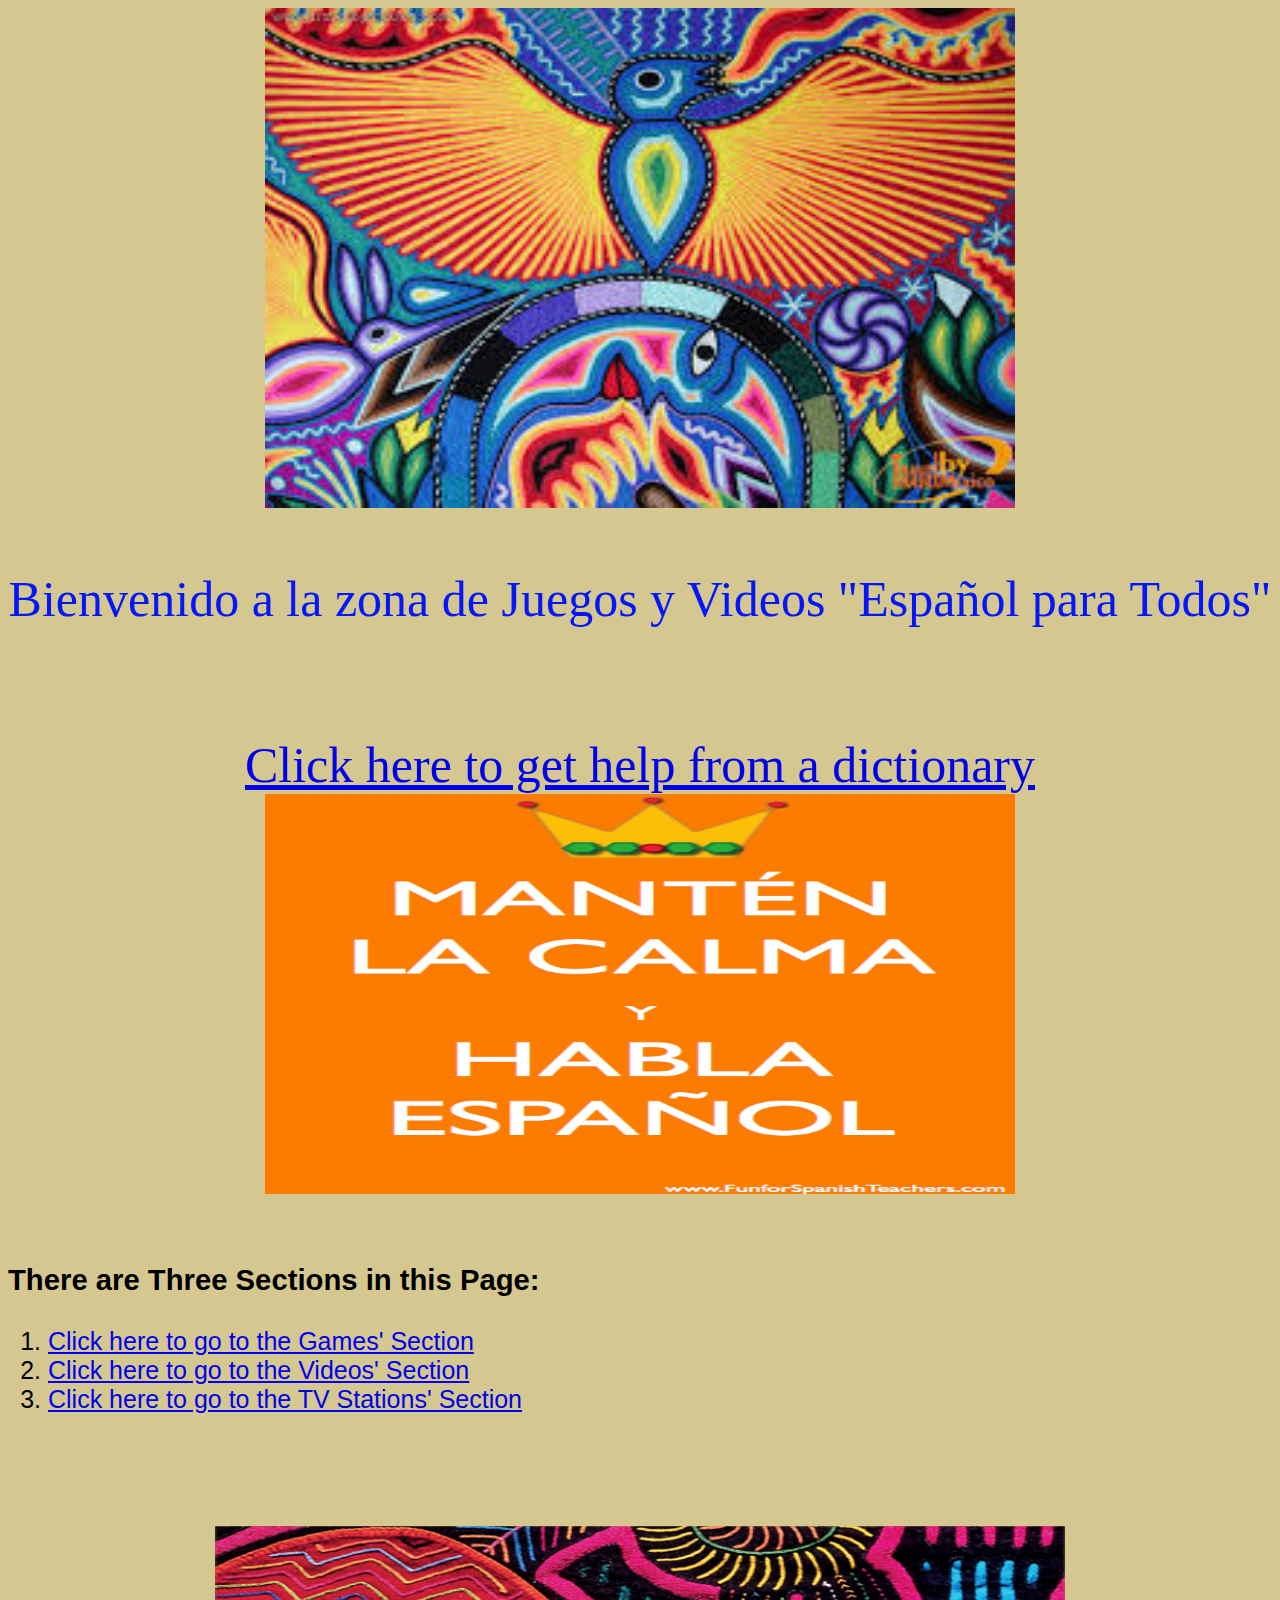
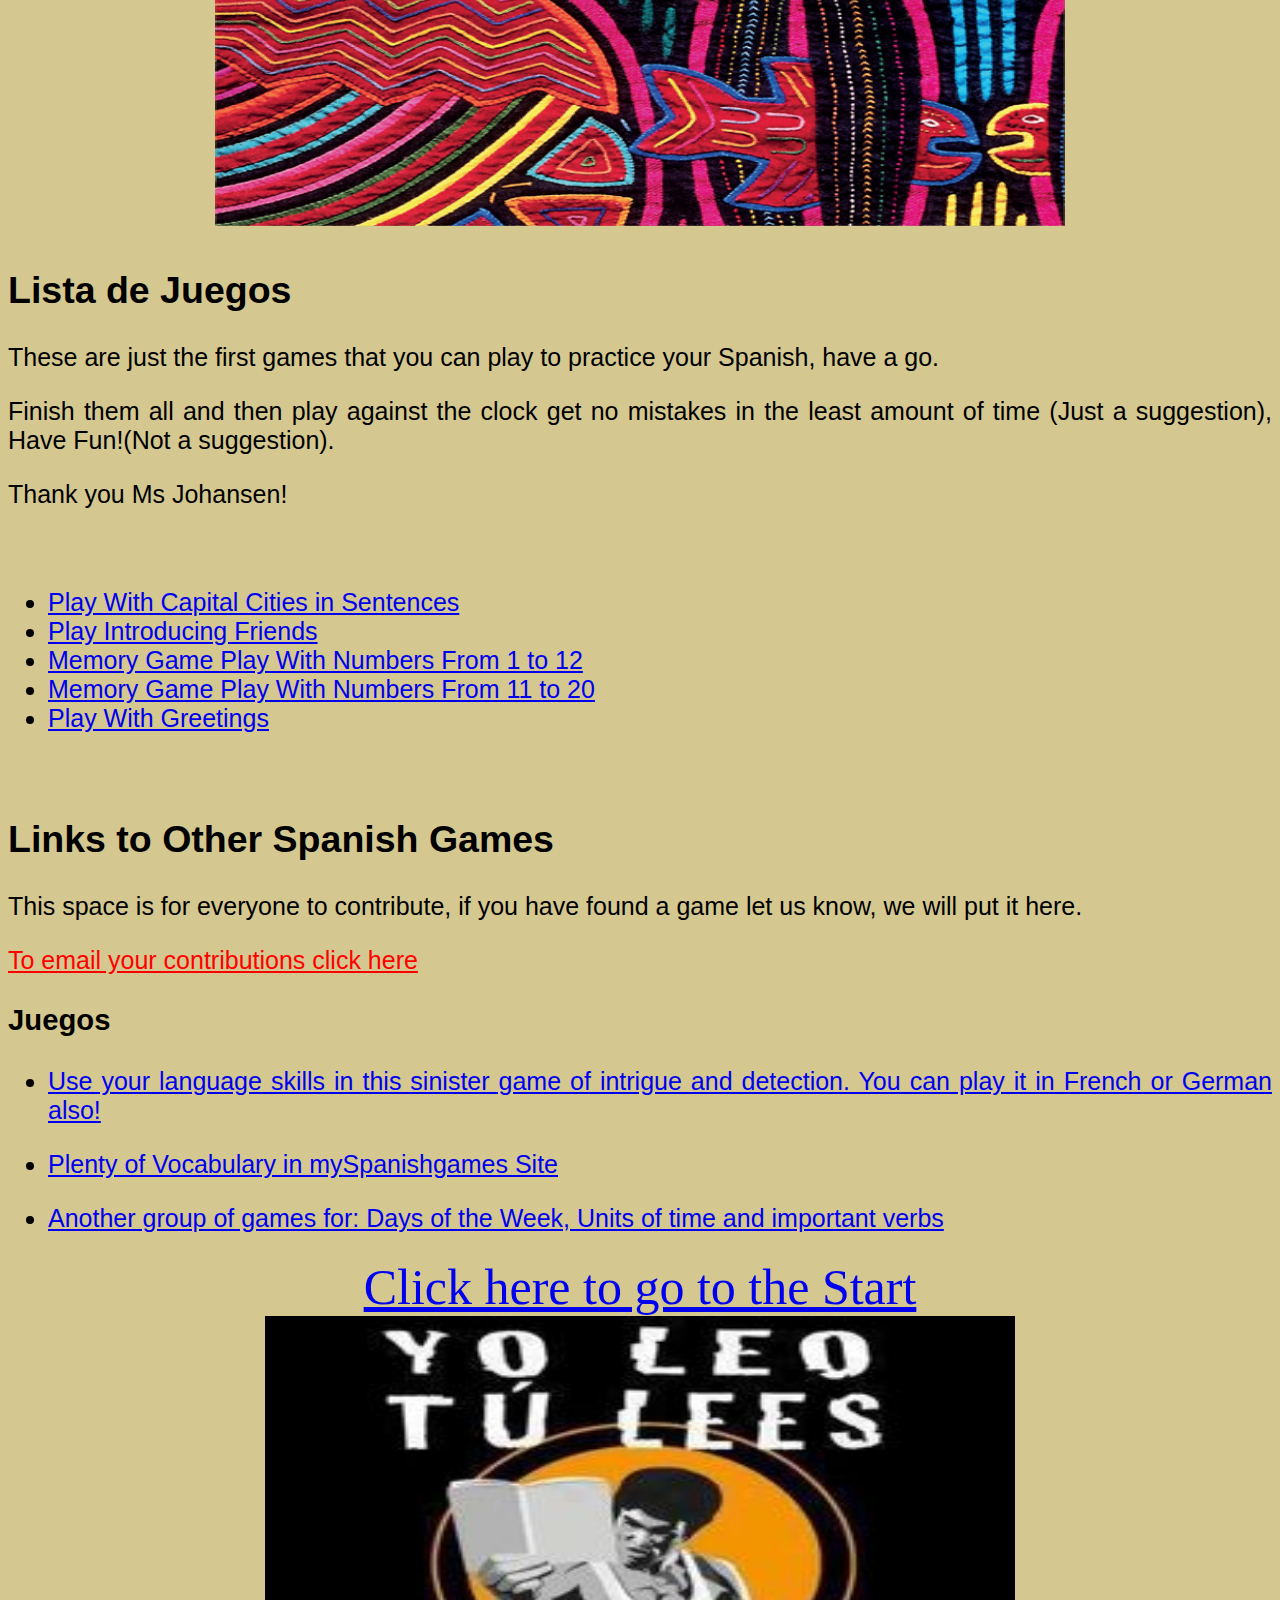
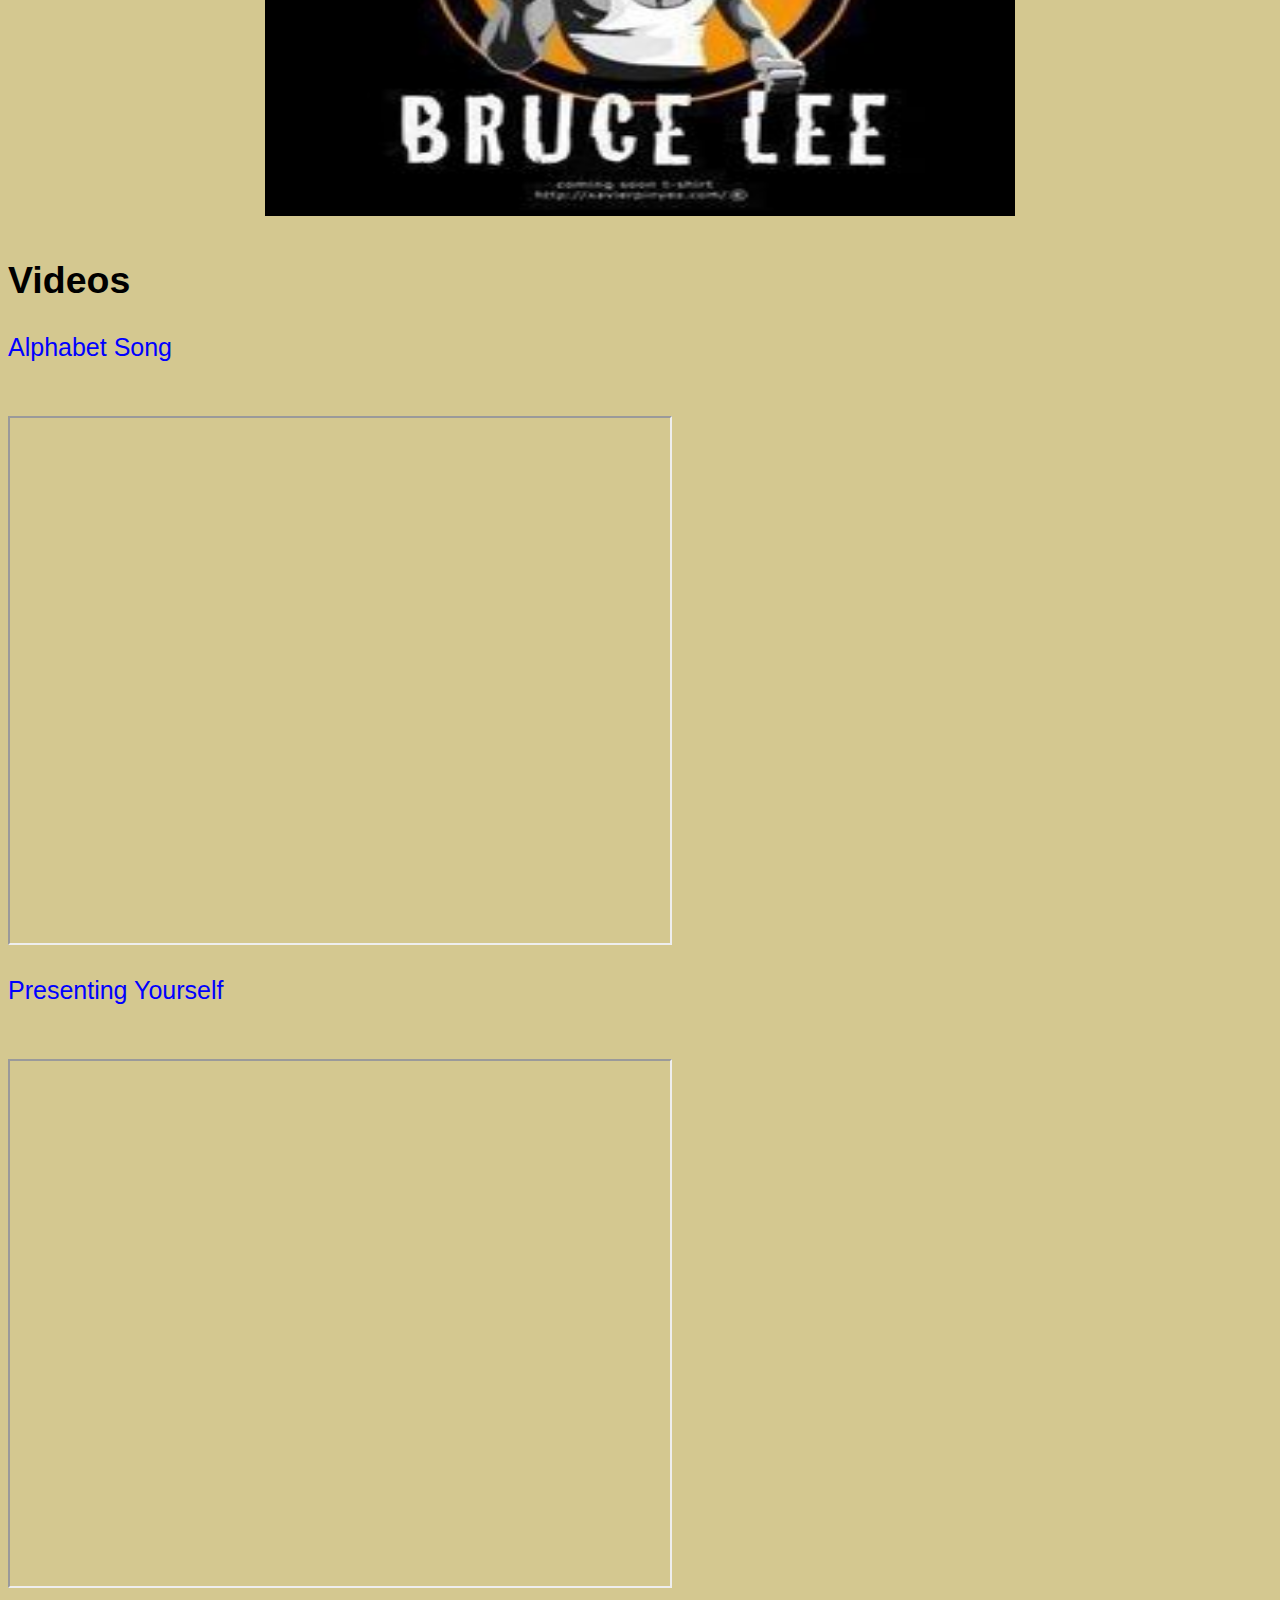
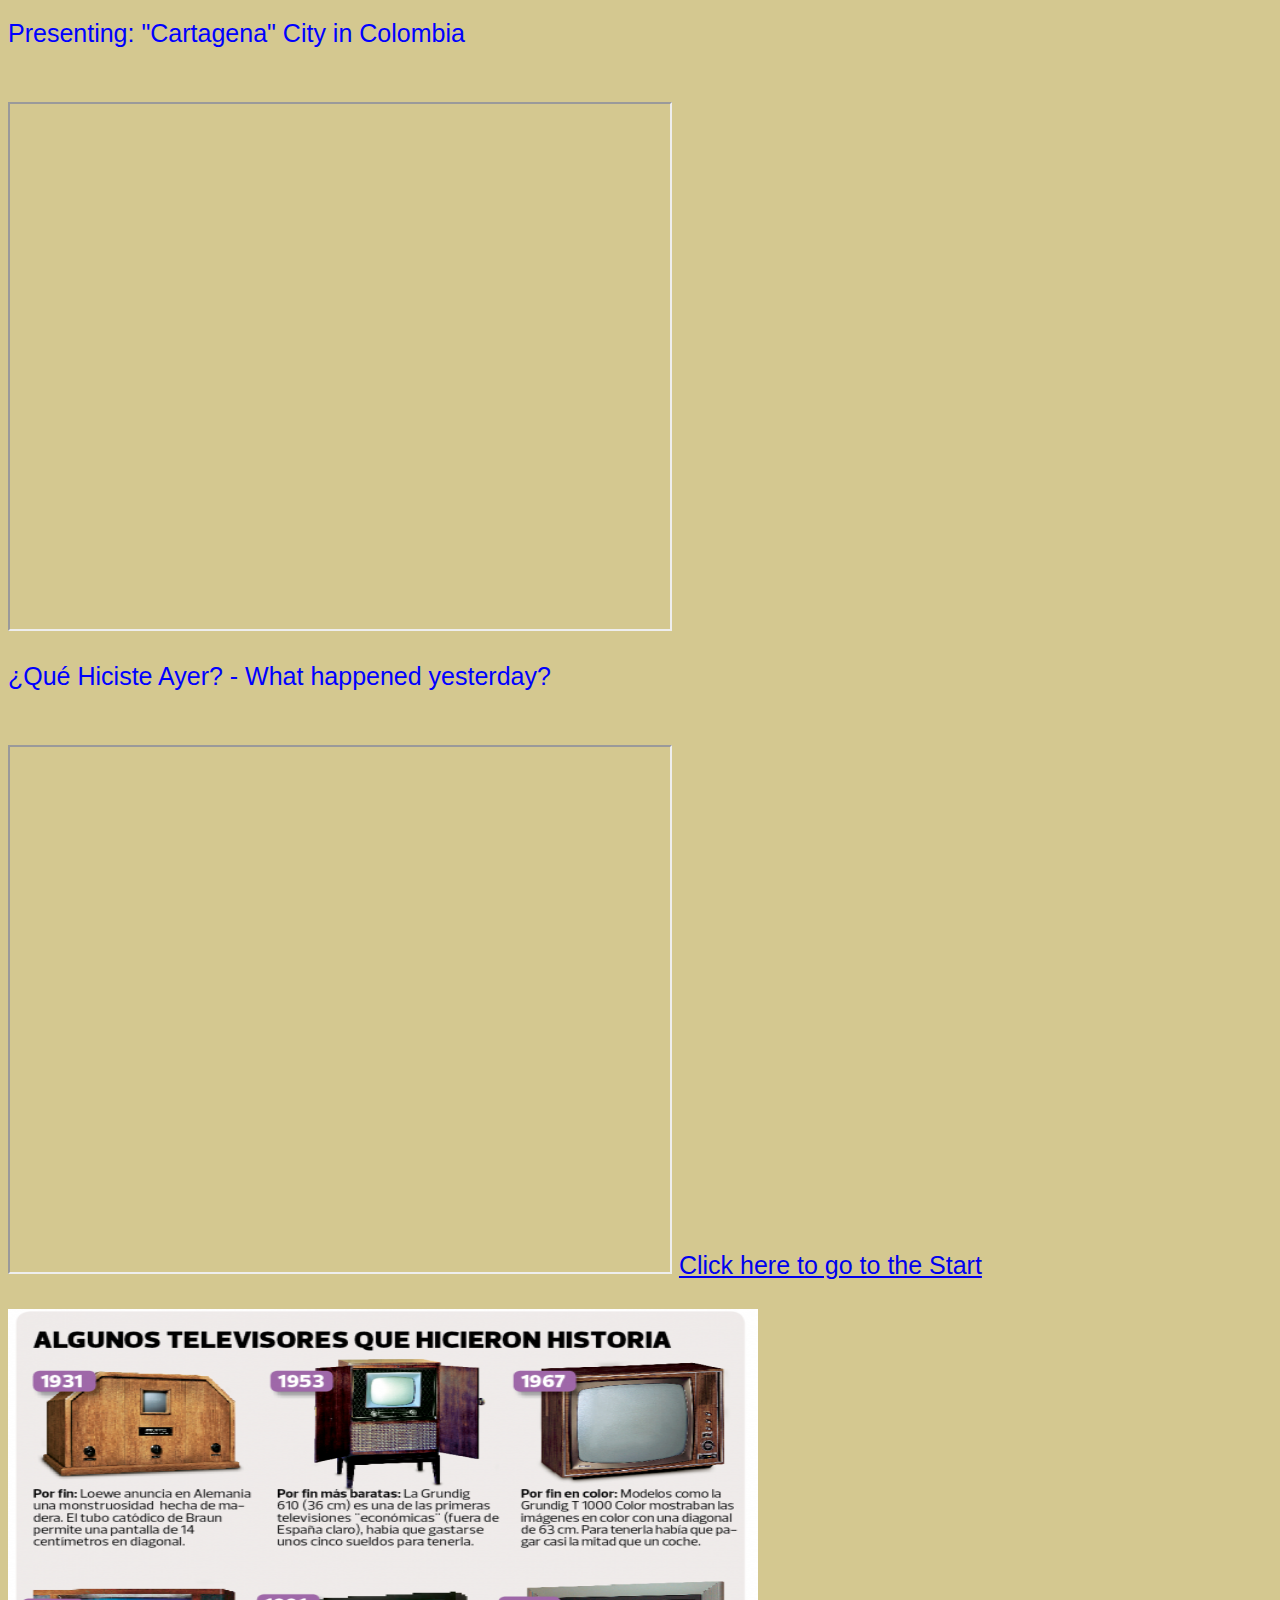
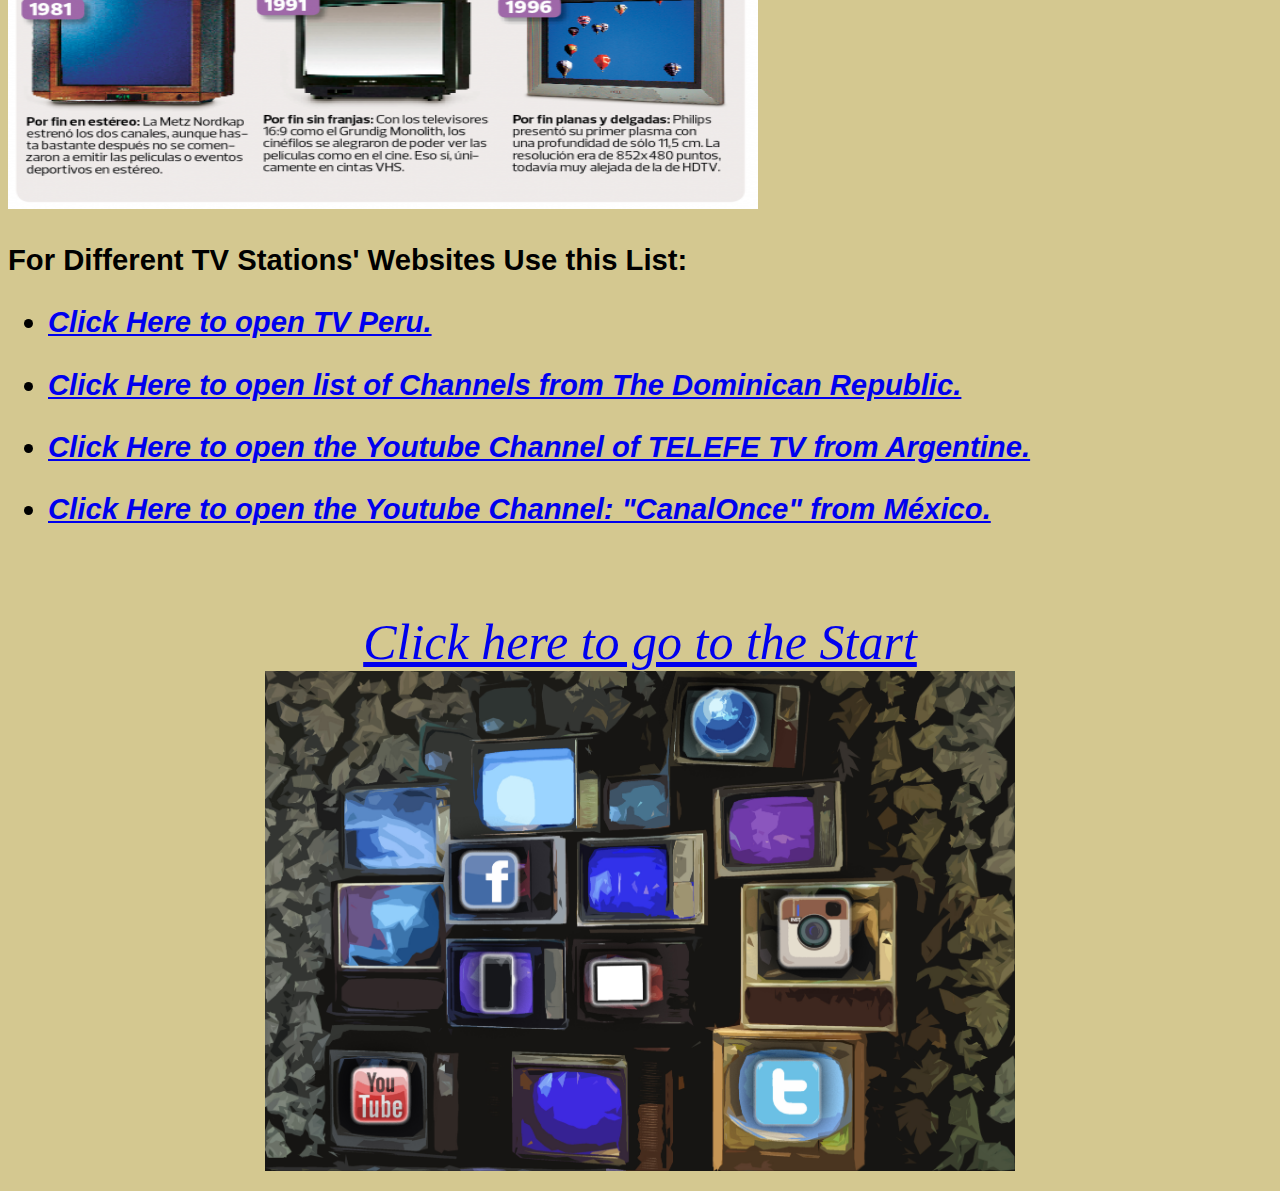
==== index.html @ eb63482f "Update index.html" ====
<!DOCTYPE html>
<html>
	<head>
		<link type="text/css" rel="stylesheet" href="stylesheet.css"/>
		<meta charset="UTF-8">
		<title>Spanish Games and Video Site ++</title>
		<style>
			body
			{ 
			background-color:#D4C890;
			text-align:center;
			font-size:50px;
			color:#0516FC
			}
			
			
			div
			{
				text-align:justify;
				font-family:Helvetica;
				font-size:25px;
				color:#000000;
			}
		</style>
	
	</head>
	<body>
		<img src="Assets/Images/BirdHuichol.jpg" height="500" width="750"/>
		<a name="Inicio">
		<p>Bienvenido a la zona de Juegos y Videos "Español para Todos"
		</p>
		<br>
			<a href="http://www.spanishdict.com/" target="_blank">Click here to get help from a dictionary</a>
		<br>
			<img src="Assets/Images/MantenCalma.jpg" height="400" width="750"/>
		<div id="jumps">
		<br> 
 		<h3>There are Three Sections in this Page:</h3> 
 		<ol>	 
 		<li><a href="#gamesection">Click here to go to the Games' Section</a></li>
 		<li><a href="#videosection">Click here to go to the Videos' Section</a></li> 
 		<li><a href="#tvstationsection">Click here to go to the TV Stations' Section</a></li> 
 		</ol>
		<br> 
		</div>
		<br>
			<img src="Assets/Images/Huicholimage.png" height="300" width="850"/>
		<br>	
		<div id="Games">
			<a name="gamesection">
			<h2>Lista de Juegos</h2>
			<p>These are just the first games that you can play to practice your
			Spanish, have a go.</p>
			<p>Finish them all and then play against the clock
			get no mistakes in the least amount of time (Just a suggestion),
			Have Fun!(Not a suggestion).</p>
			<p>Thank you Ms Johansen!</p>
			<br>
			<ul>
			<li><a href="Games/Capitals_Sentence game/Capitals_Sentence game.html" target="_blank">Play With Capital Cities in Sentences</a></li>
			<li><a href="Games/Introducing friends/Introducing friends.html" target="_blank">Play Introducing Friends</a></li>
			<li><a href="Games/Los Numeros Matching 1_12/Los Numeros Matching 1_12.html" target="_blank">Memory Game Play With Numbers From 1 to 12</a></li>
			<li><a href="Games/Los Numeros memory 11_20/Los Numeros memory 11_20.html" target="_blank">Memory Game Play With Numbers From 11 to 20</a></li>
			<li><a href="Games/Spanish Greetings/Spanish Greetings.html" target="_blank">Play With Greetings</a></li>
			</ul>
		<br>
			<h2>Links to Other Spanish Games</h2>
			<p>This space is for everyone to contribute, if you have found a game let us know,
				we will put it here.</p>
			<a style= color:red; font-size:90px; font-family:Verdana href="mailto:jsant69@eq.edu.au" id="email">To email your contributions click here</p></a>
			<h3>Juegos</h3>
			<ul>
			<li><a href="http://www.bbc.co.uk/schools/gcsebitesize/games/destination/flash/western/" target="_blank">Use your language skills in this sinister game of intrigue and detection. You can play it in French or German also!</p></a></li>
			<li><a href="http://www.myspanishgames.com/Spanish-games.html" target="_blank">Plenty of Vocabulary in mySpanishgames Site</p></a></li>
			<li><a href="http://www.digitaldialects.com/Spanish.htm" target="_blank">Another group of games for: Days of the Week, Units of time and important verbs</p></a></li>
			</ul>
			<!--Use this to add more links: <a href="URL goes here" target="_blank">Description goes here</p></a> -->
		</div>
		<a href="#Inicio">Click here to go to the Start</a>
		<br>
			<img src="Assets/Images/Lee.jpg" height="500" width="750"/>
		<br>
		<div id="Video">
			<a name="videosection">
			<h2>Videos</h2>
			<p style= color:blue; font-size:90px; font-family:Verdana>Alphabet Song</p>
		<br>	
		<iframe width='660' height='525' src='https://www.youtube.com/watch_popup?v=5MJbHmgaeDM' frameborder='1' scrolling='no' allowfullscreen></iframe>
<!-- unsupported plug in Chrome <object type="video/x-ms-wmv" 
  data="Video/Spanish Alphabet - Orale, el alfabeto.mp4" 
  width="320" height="260">
  <param name="src" 
    value="movie.wmv" />
  <param name="autostart" value="false" />
  <param name="controller" value="true" />
</object> -->
<!-- Another option for videos on folder <embed src="Video/Spanish Alphabet - Orale, el alfabeto.mp4" type="video/mp4" autostart="false" 
				height="500" width="640" id="02BF25D5-8C17-4B23-BC80-D3488ABDDC6B" codebase="http://www.apple.com/qtactivex/qtplugin.cab" /> 
				<param name="pluginspage" value="http://www.apple.com/quicktime/download/" /> -->
		<br>
			<p style= color:blue; font-size:90px; font-family:Verdana>Presenting Yourself</p>
		<br>
		<iframe width='660' height='525' src='https://www.youtube.com/watch_popup?v=Bj-fAlHK2rM&nohtml5=False' frameborder='1' scrolling='no' allowfullscreen></iframe>
		<br>
			<p style= color:blue; font-size:90px; font-family:Verdana>Presenting: "Cartagena" City in Colombia</p>
		<br>
		<iframe width='660' height='525' src='https://www.youtube.com/watch_popup?v=1CeNCK_khT4' frameborder='1' scrolling='no' allowfullscreen></iframe>
		<!-- Use to add video links <iframe width='660' height='525' src='URL goes here' frameborder='1' scrolling='no' allowfullscreen></iframe> -->
		<br>
			<p style= color:blue; font-size:90px; font-family:Verdana>¿Qué Hiciste Ayer? - What happened yesterday?</p>
		<br>
		<iframe width='660' height='525' src='https://www.youtube.com/watch_popup?v=JJPIRRwvENo' frameborder='1' scrolling='no' allowfullscreen></iframe>
		<a href="#Inicio">Click here to go to the Start</a>
		<br>
		<br>
		<img src="Assets/Images/TvSetsHist.png" height="500" width="750"/>
		<a name="tvstationsection">
		<h3><strong>For Different TV Stations' Websites Use this List:</strong></li>
			<ul>
				<li><a target="_blank" href="http://www.tvperu.gob.pe">
						<p><em>Click Here to open TV Peru.<em></p></a></li>
						
				<li><a target="_blank" href="http://www.canalesdominicanos.do">
						<p><em>Click Here to open list of Channels from The Dominican Republic.<em></p></a></li>
						
				<li><a target="_blank" href="https://www.youtube.com/channel/UCHc3el42hXKKhjs_1vzWk9A">
						<p><em>Click Here to open the Youtube Channel of TELEFE TV from Argentine.<em></p></a></li>
						
				<li><a target="_blank" href="https://www.youtube.com/channel/UCqaOSuXiGdnuoqXBda-XD2A">
						<p><em>Click Here to open the Youtube Channel: "CanalOnce" from México.<em></p></a></li>
			</ul>
		</div>
		<br>
		<a href="#Inicio">Click here to go to the Start</a>
		<img src="Assets/Images/fotopostfinal.jpg" height="500" width="750"/>
	</body>
</html>
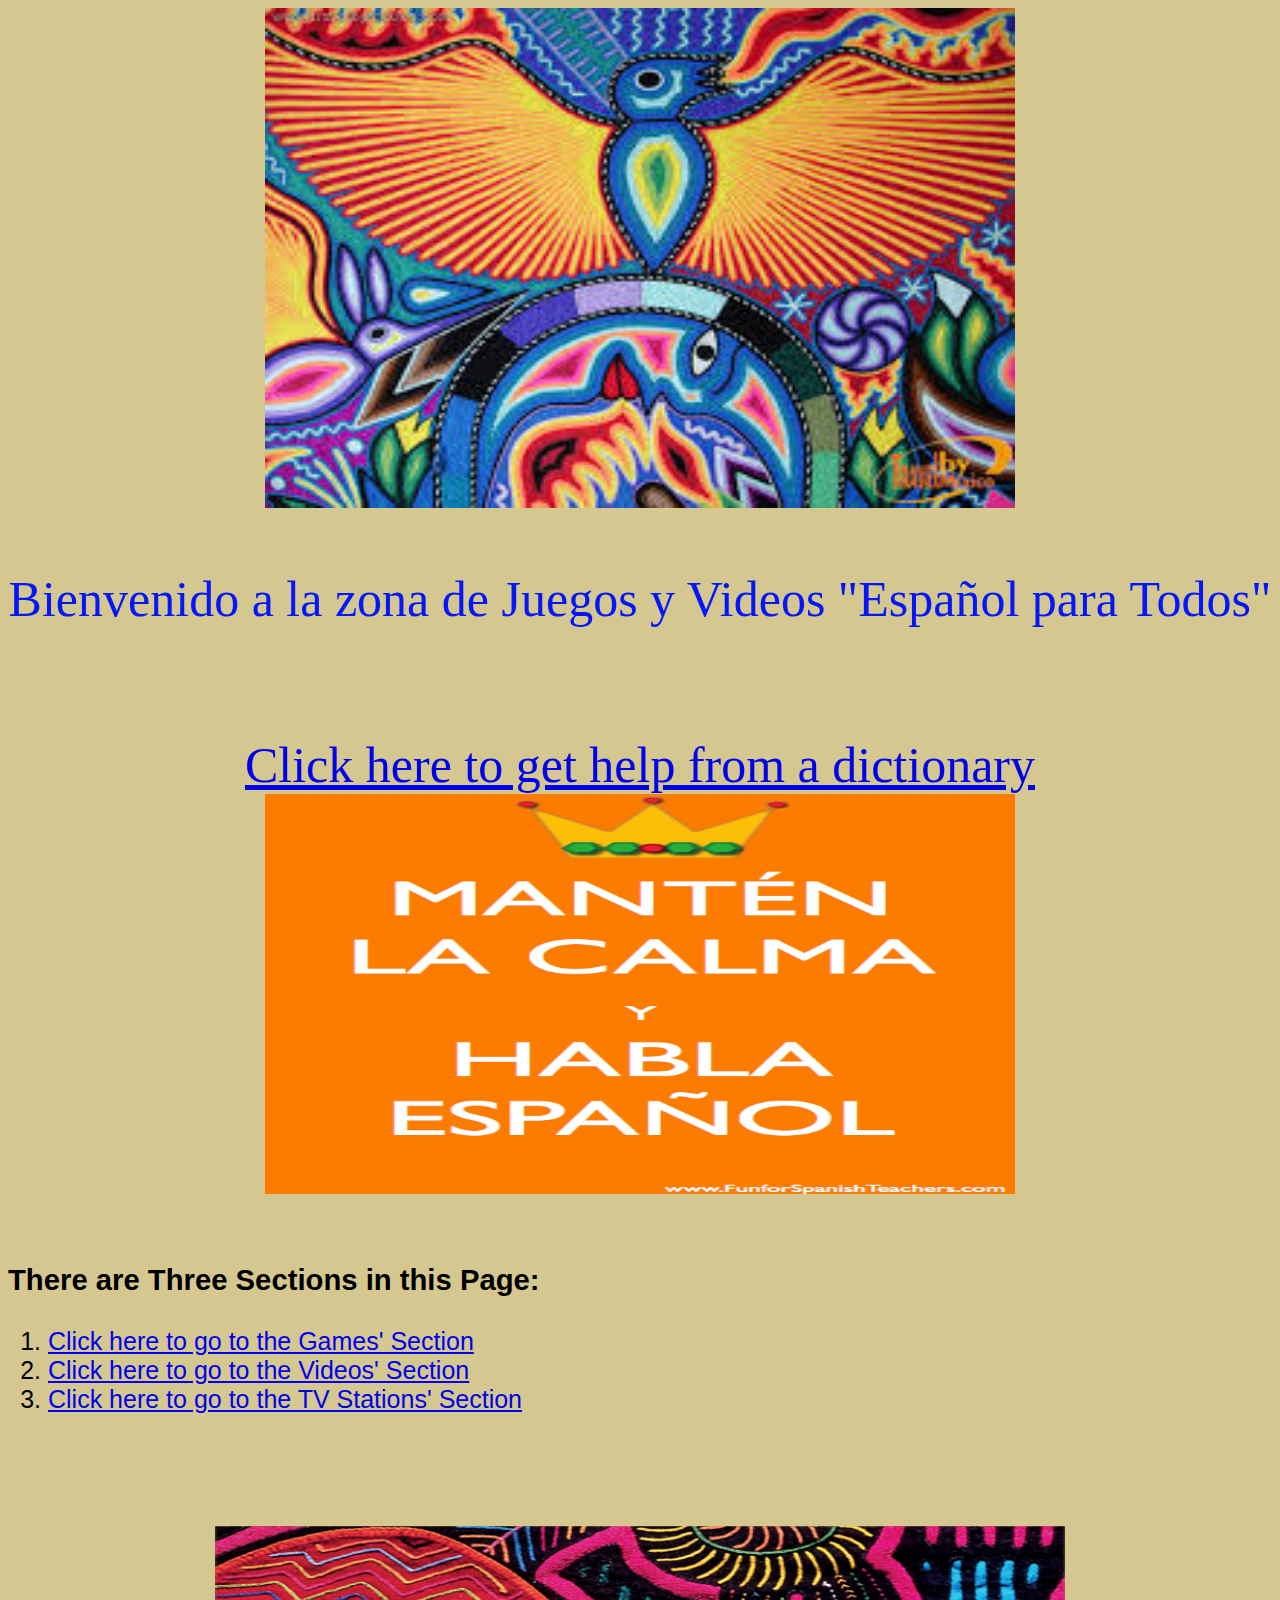
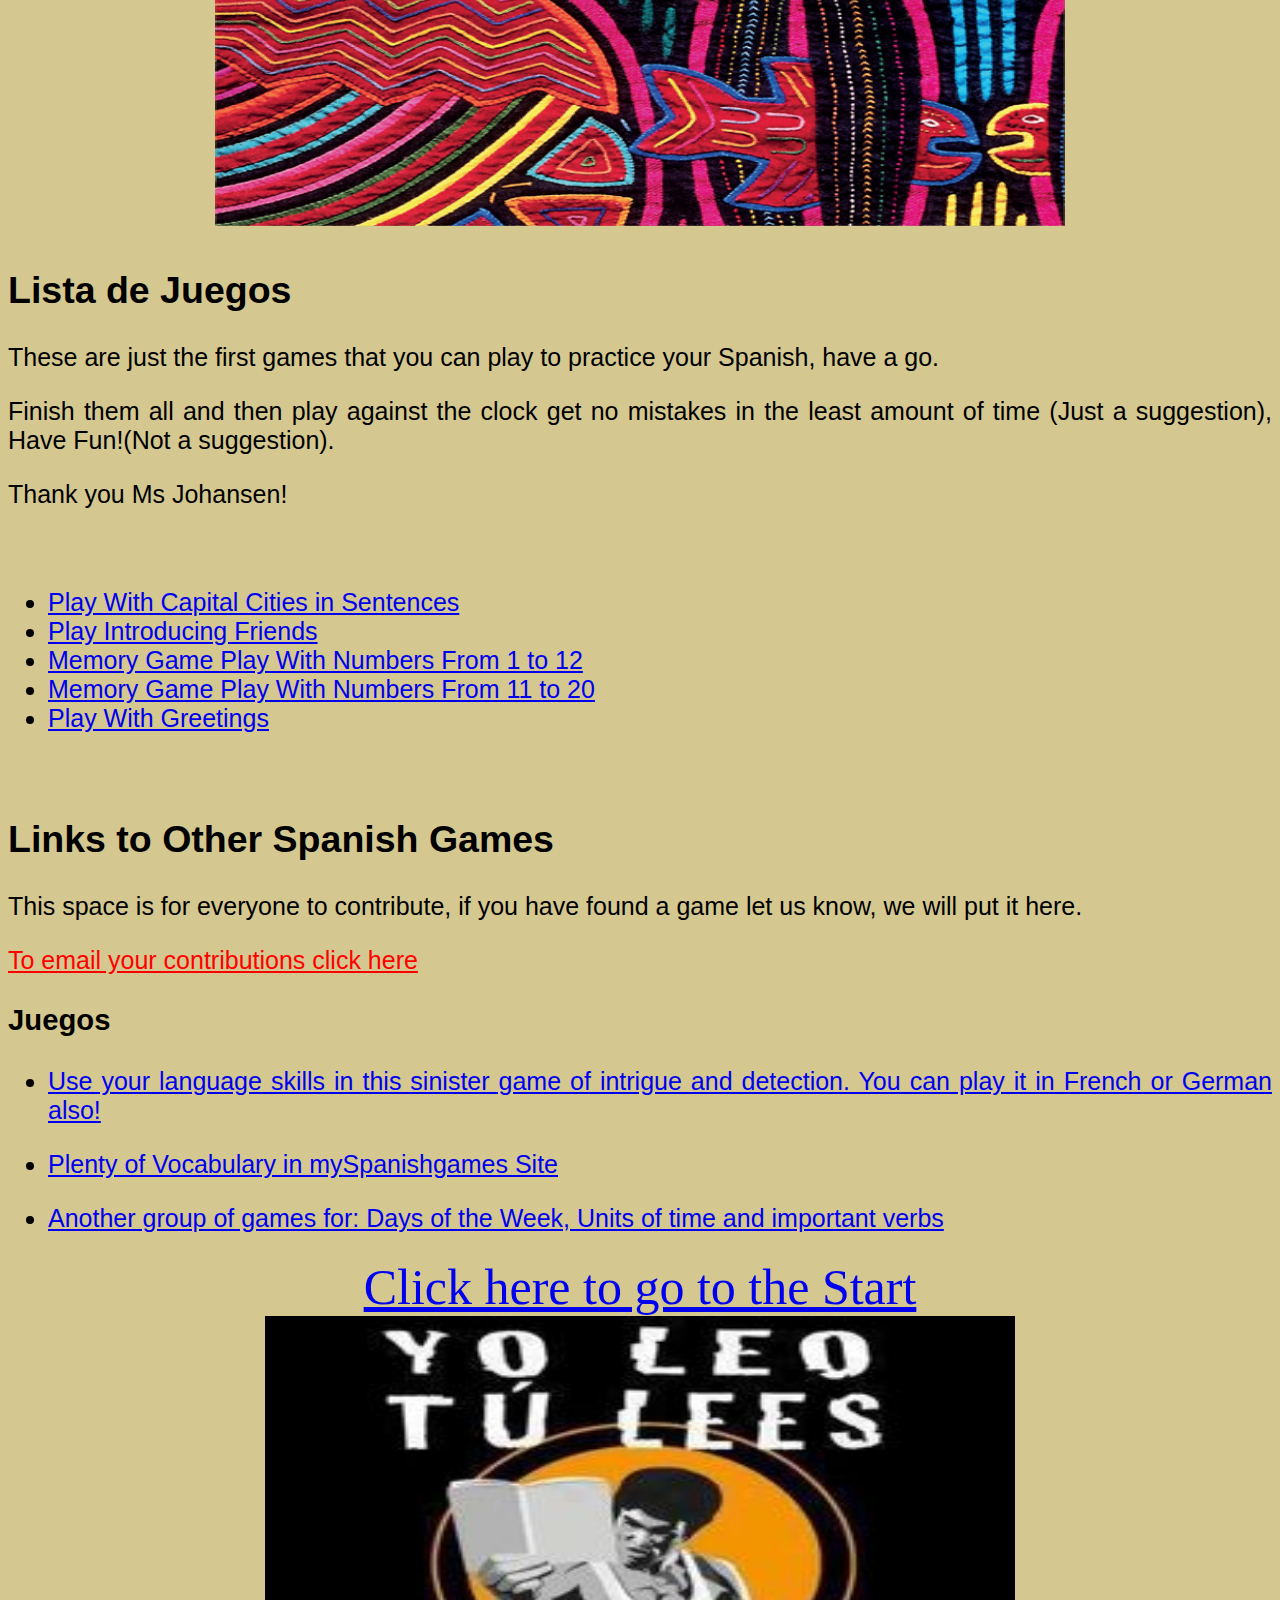
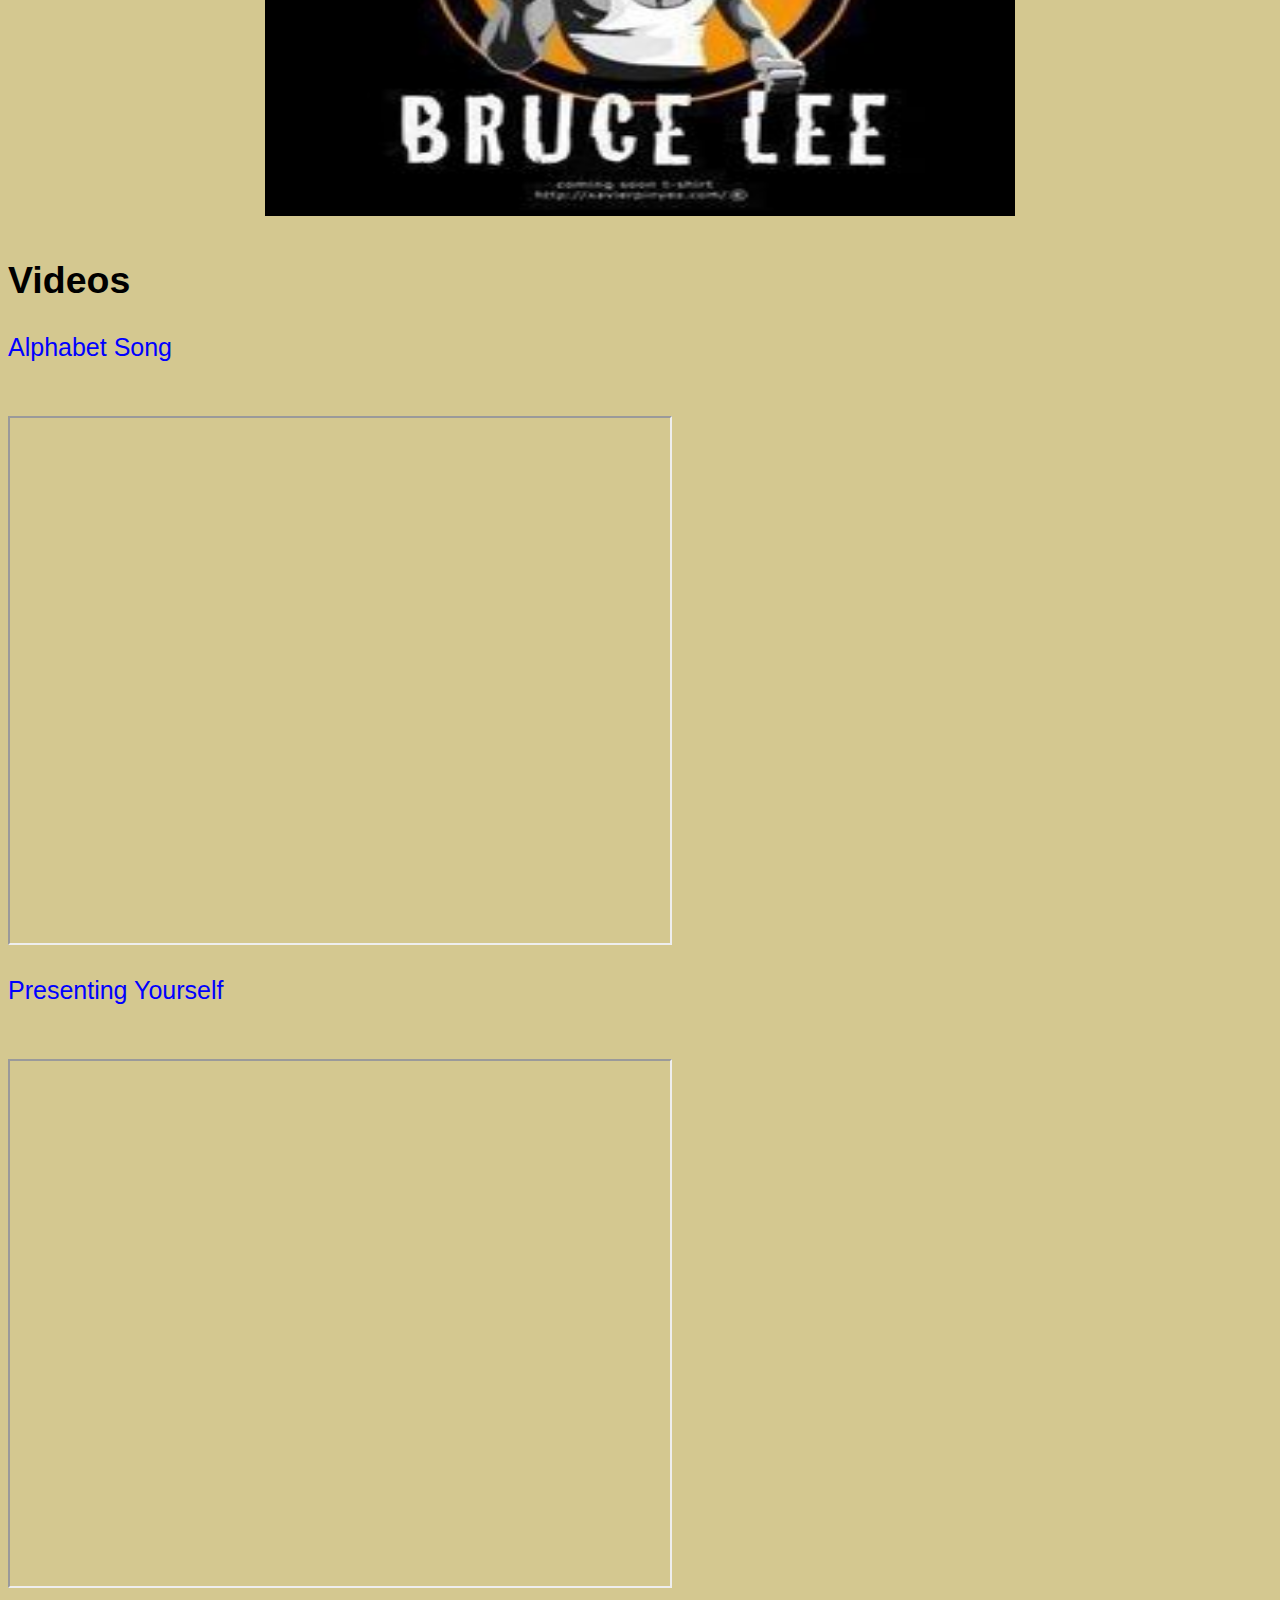
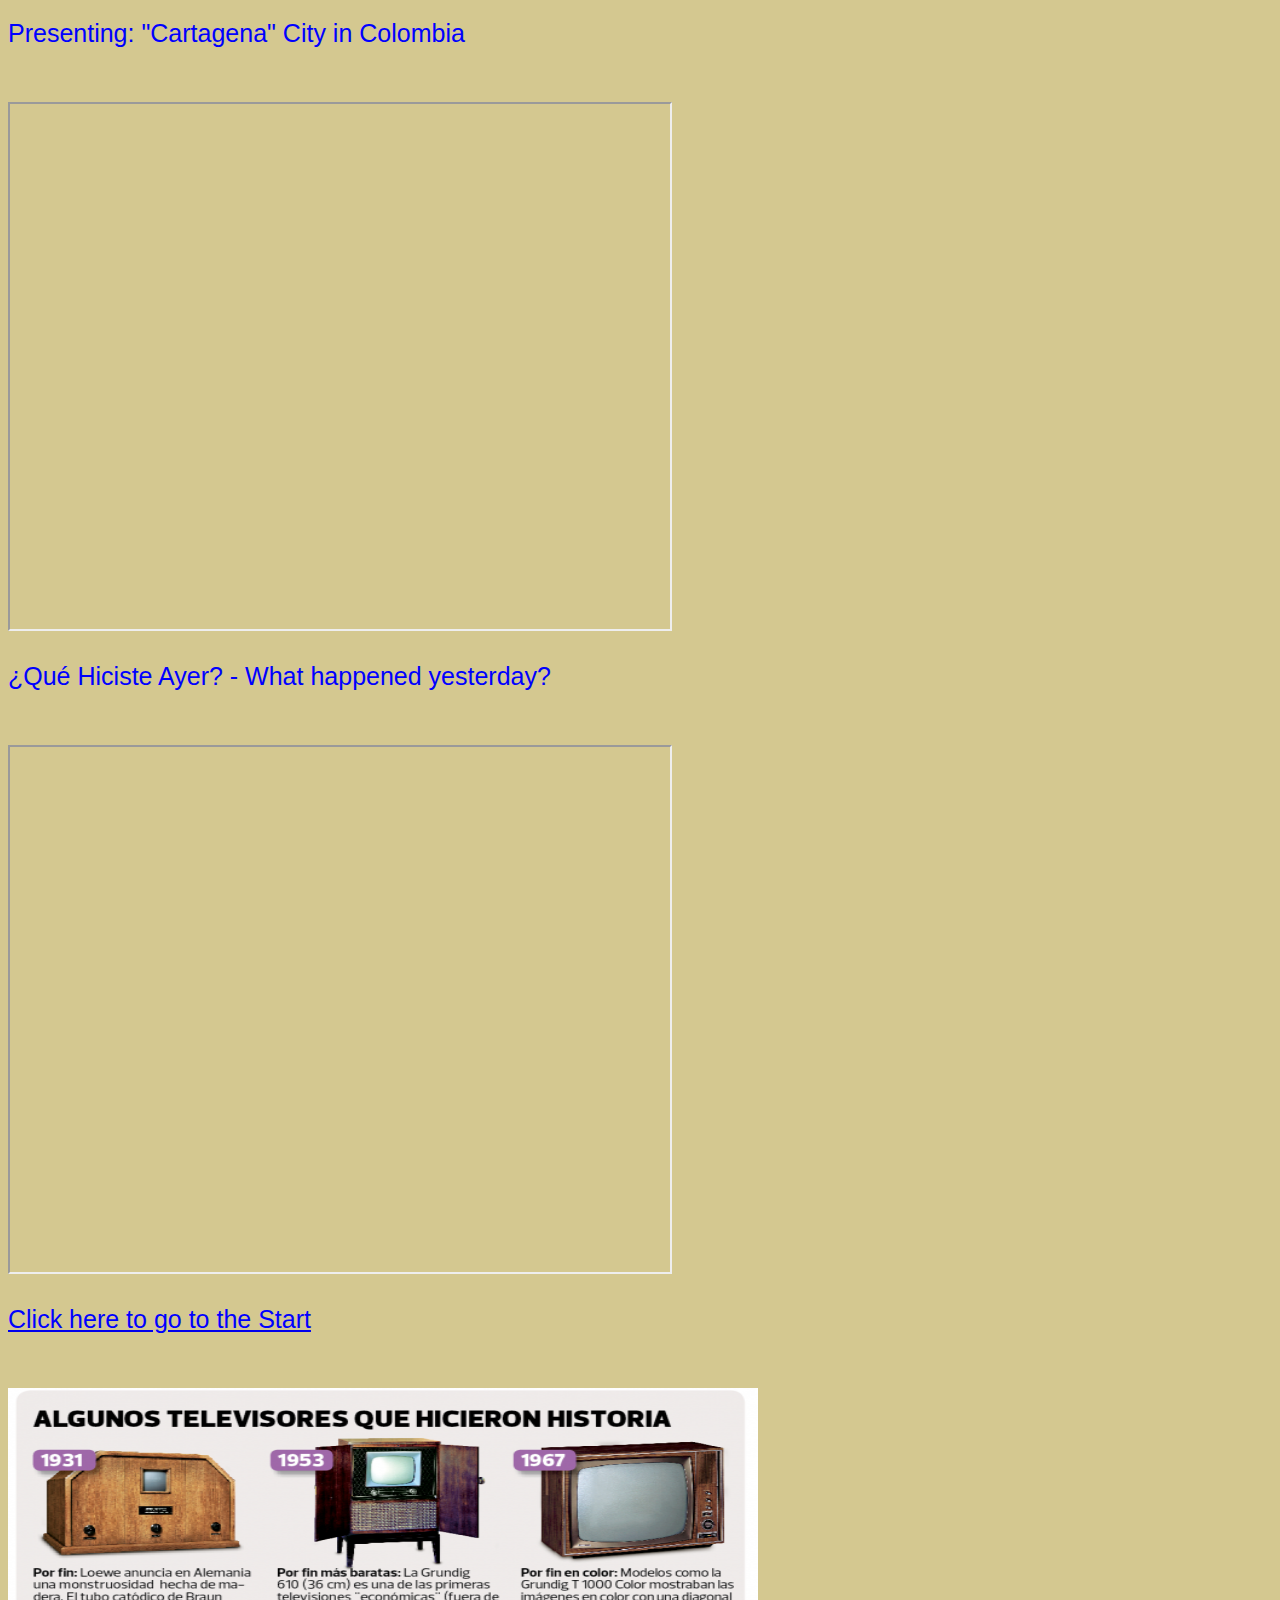
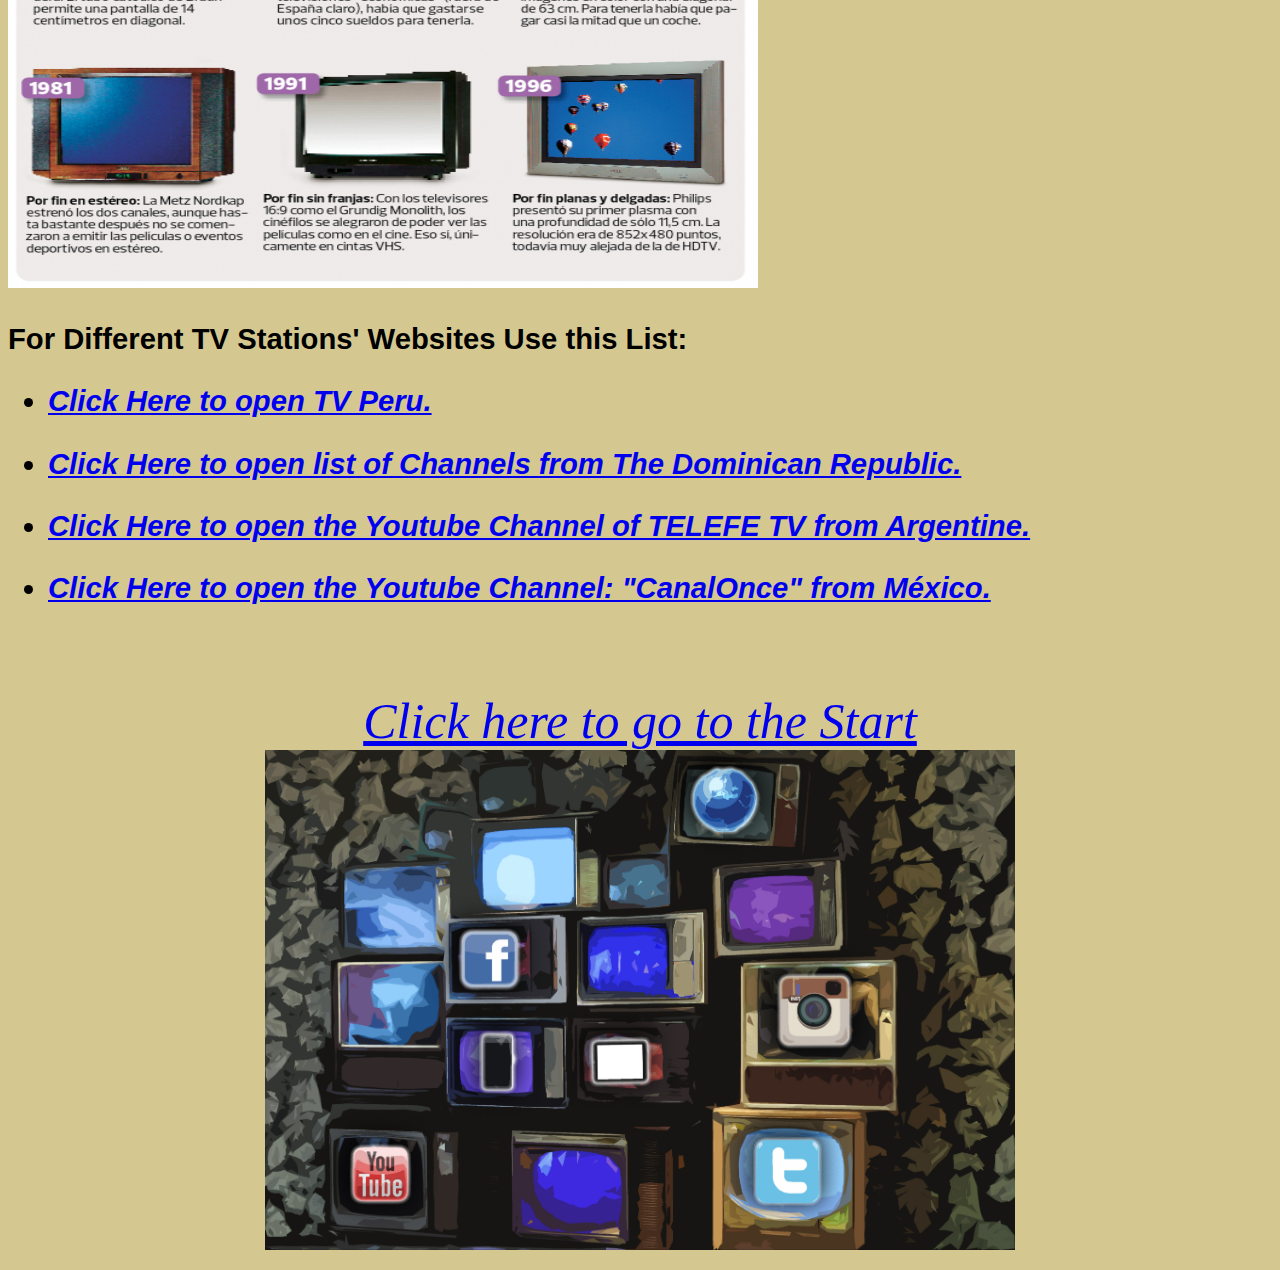
==== commit da4a4ae3: "Update index.html" ====
--- a/index.html
+++ b/index.html
@@ -110,8 +110,8 @@
 			<p style= color:blue; font-size:90px; font-family:Verdana>¿Qué Hiciste Ayer? - What happened yesterday?</p>
 		<br>
 		<iframe width='660' height='525' src='https://www.youtube.com/watch_popup?v=JJPIRRwvENo' frameborder='1' scrolling='no' allowfullscreen></iframe>
-		<a href="#Inicio">Click here to go to the Start</a>
 		<br>
+			<a href="#Inicio"><p style= color:blue; font-size:90px; font-family:Verdana>Click here to go to the Start</p></a>
 		<br>
 		<img src="Assets/Images/TvSetsHist.png" height="500" width="750"/>
 		<a name="tvstationsection">
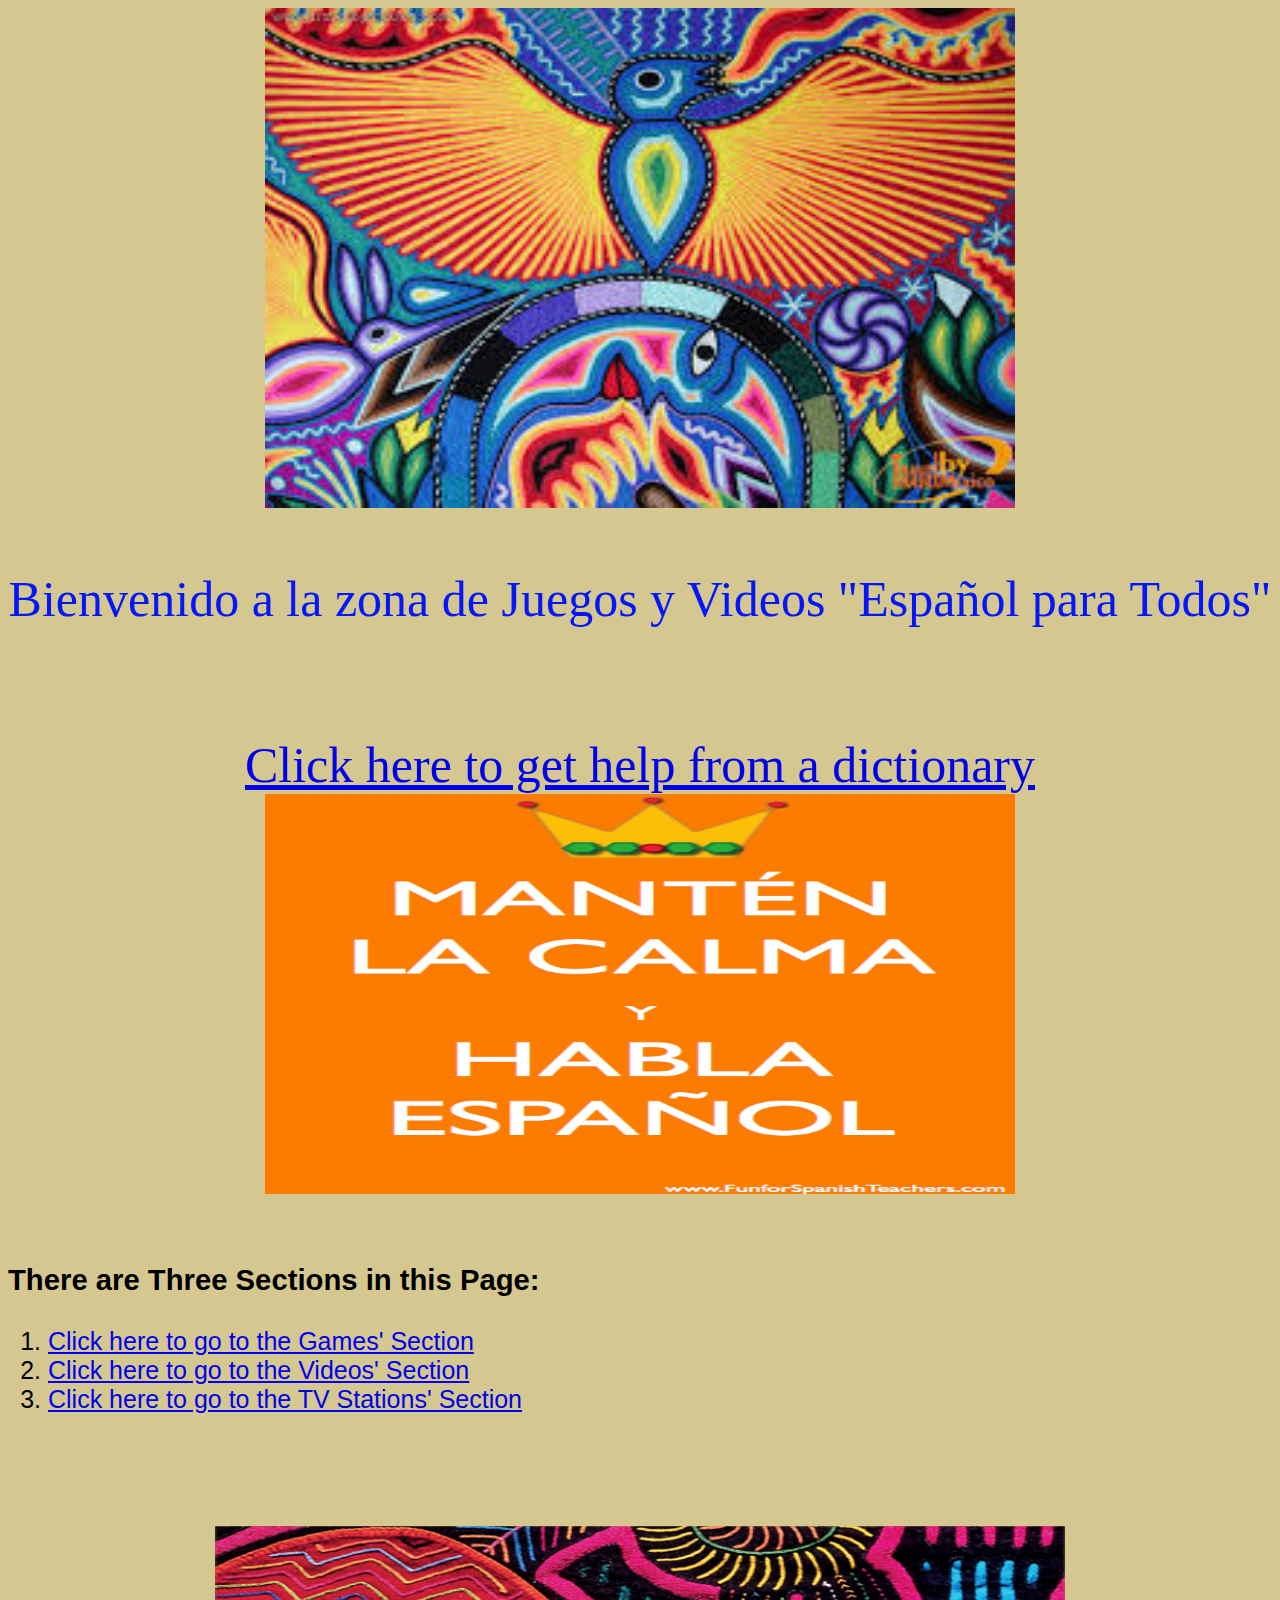
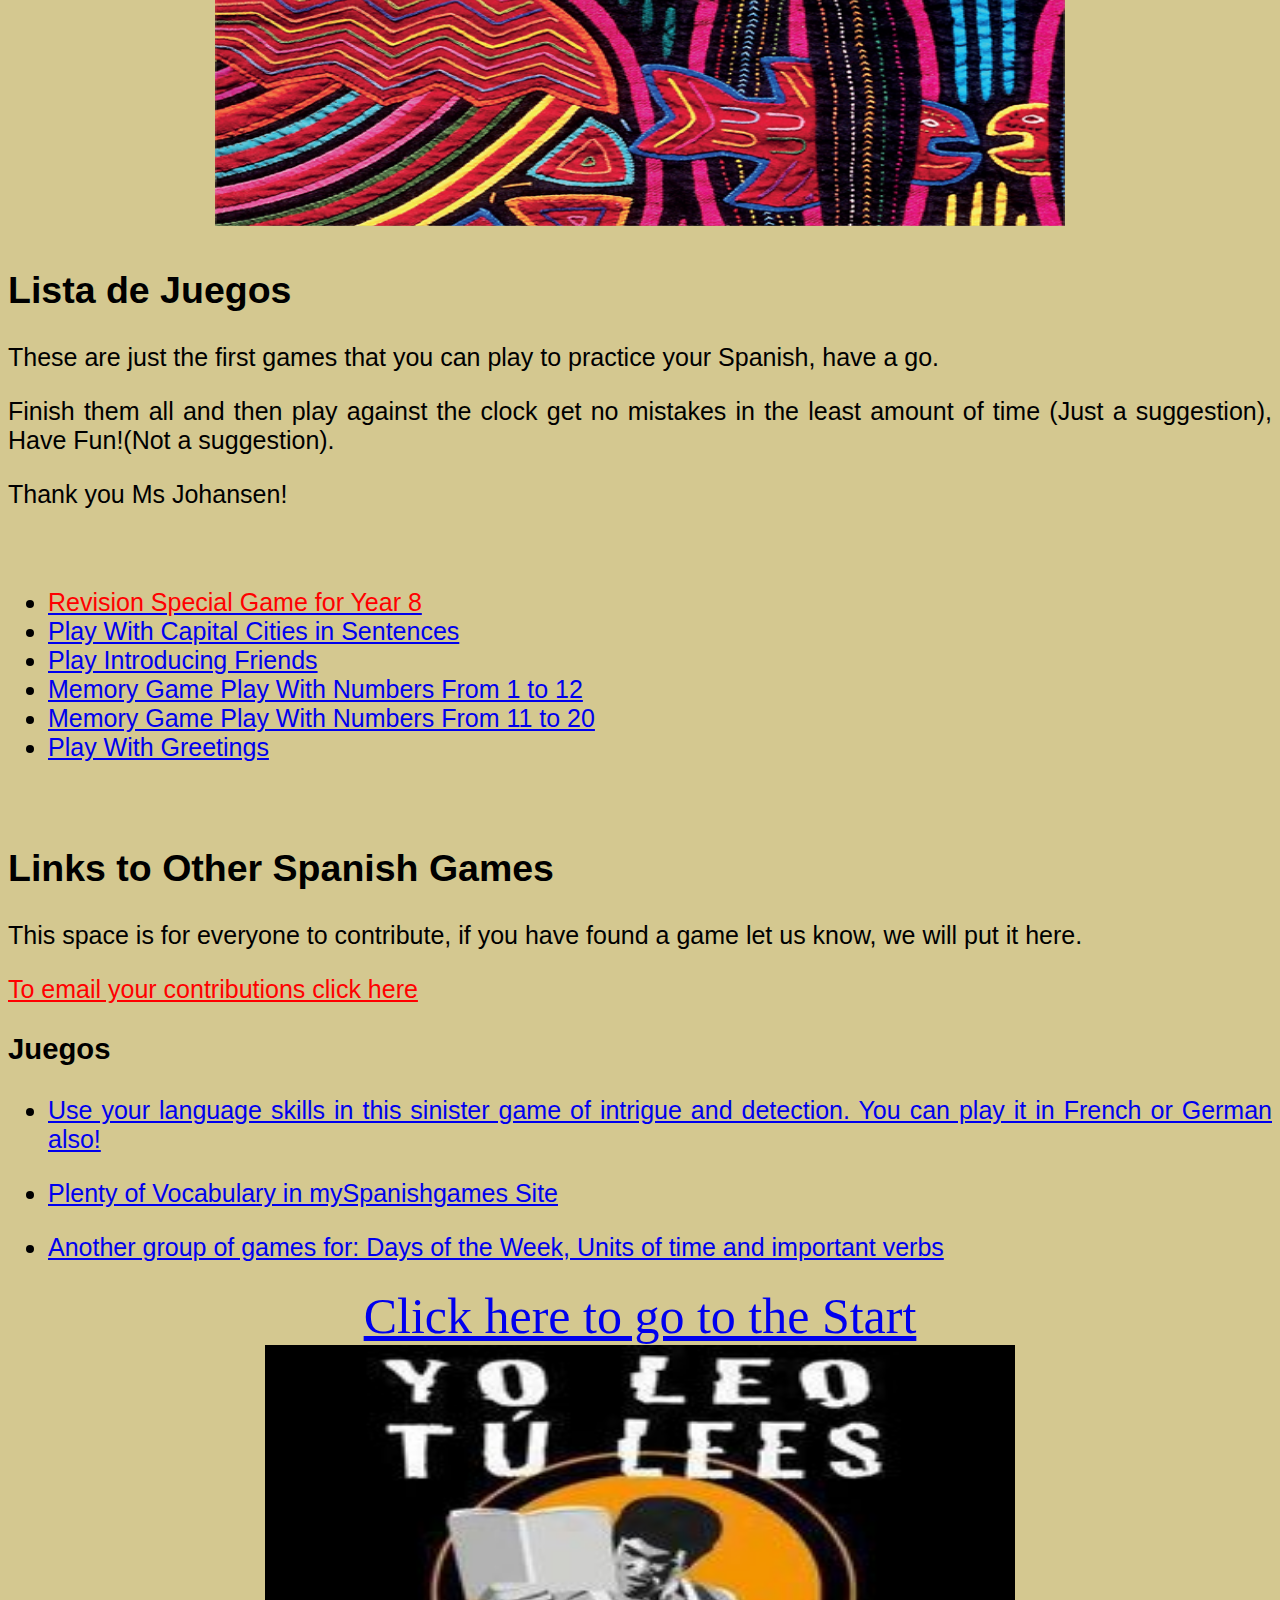
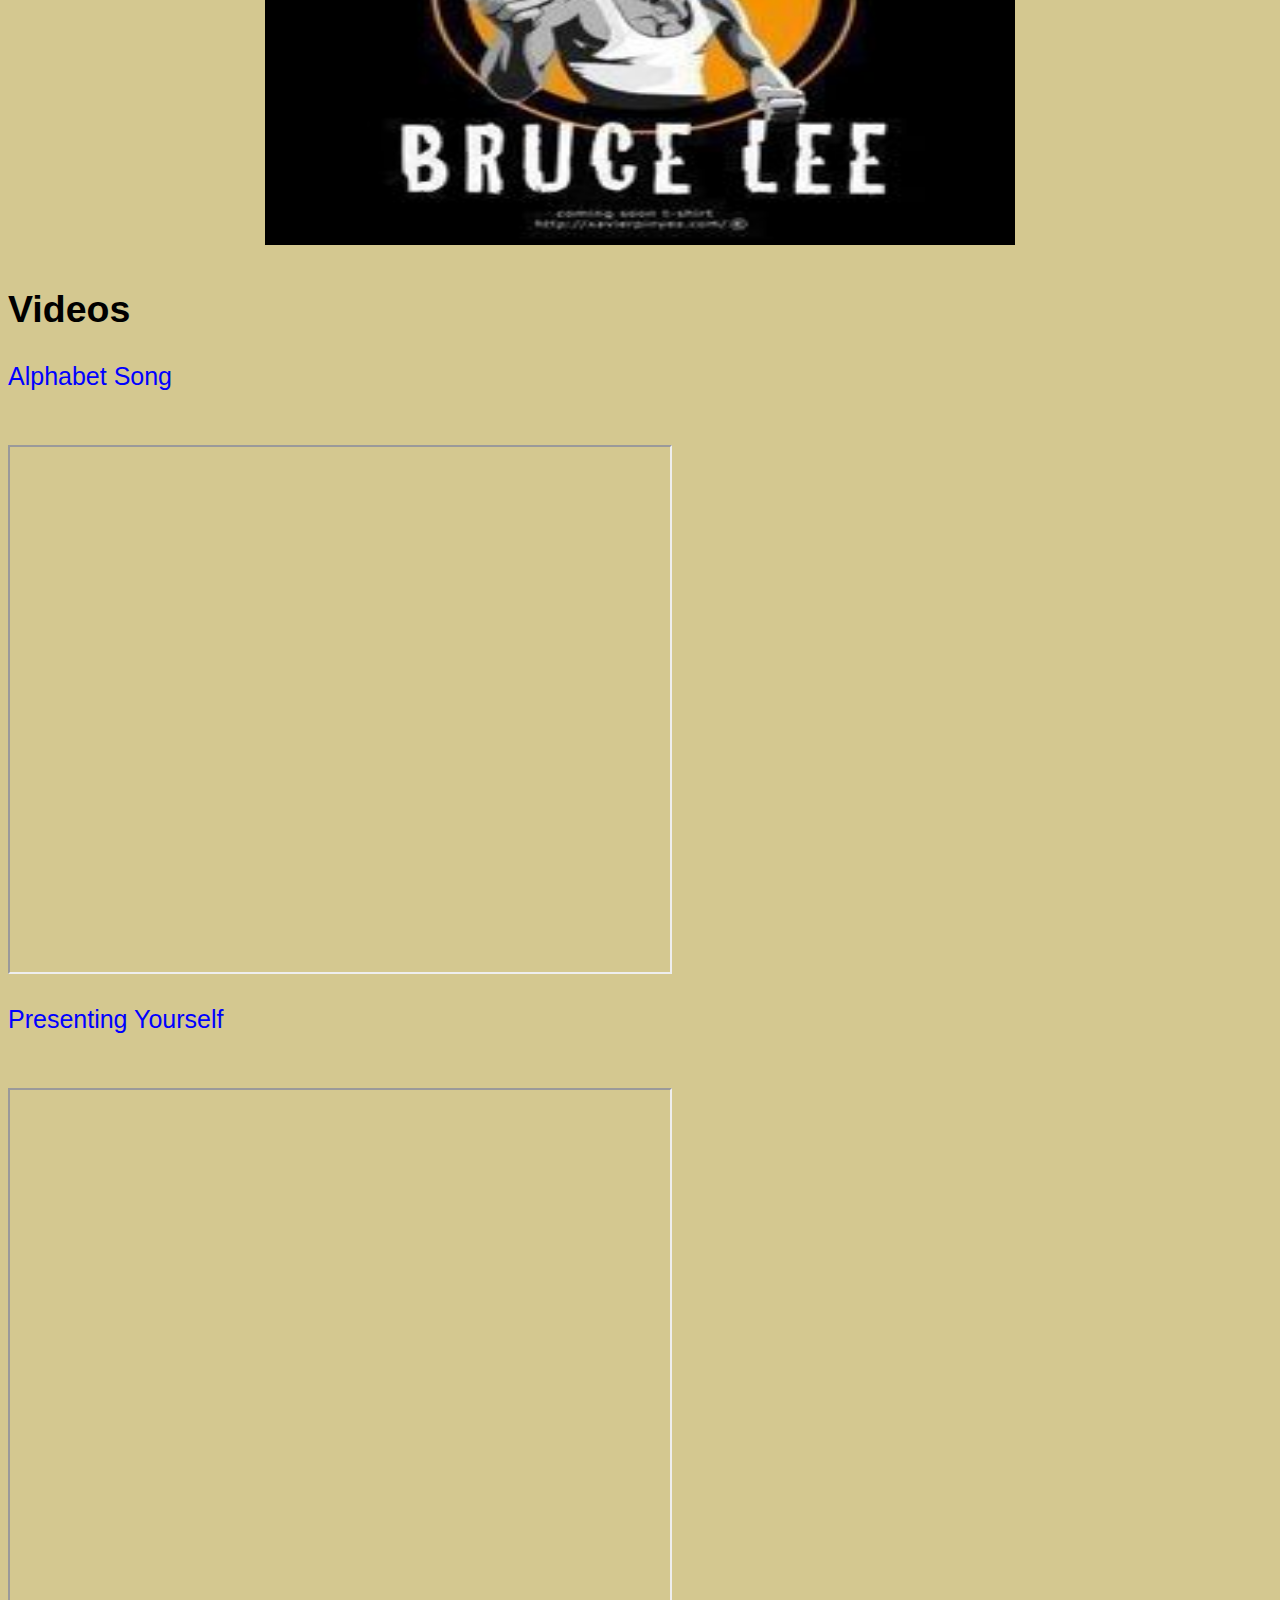
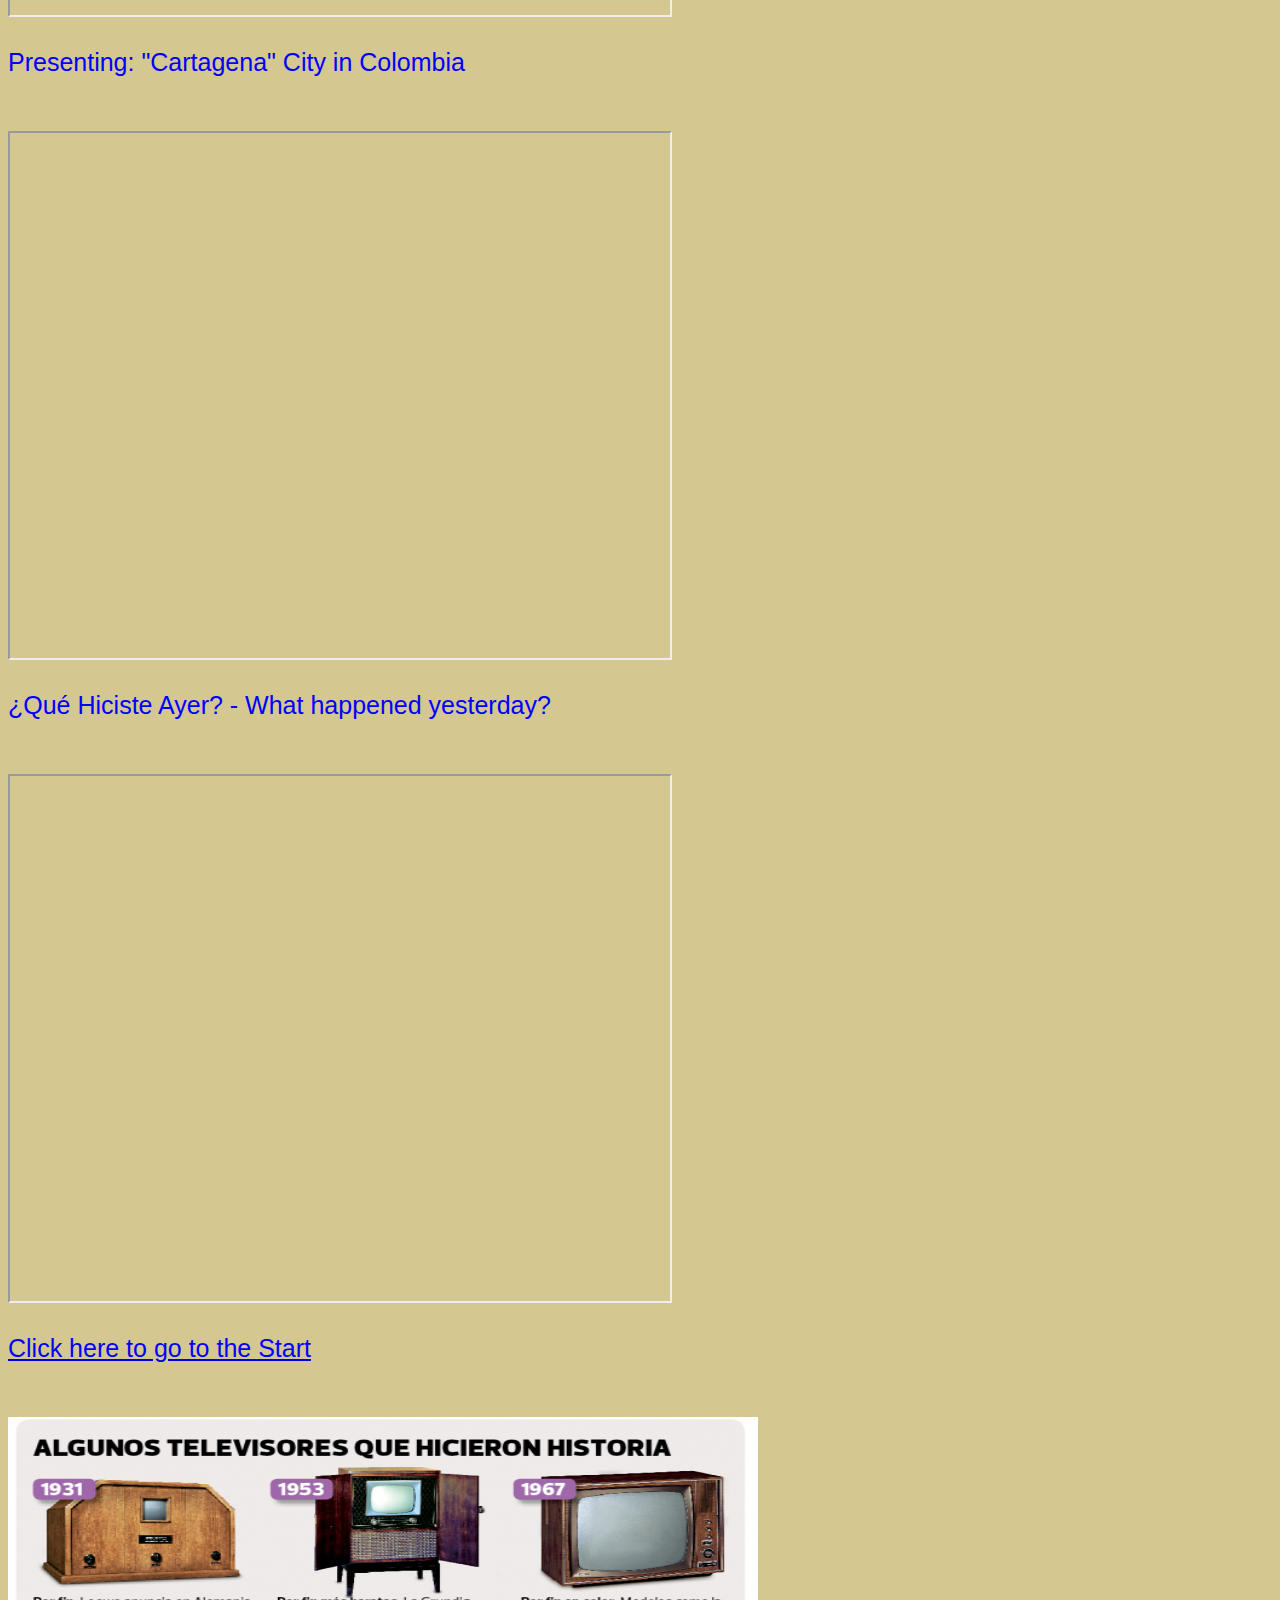
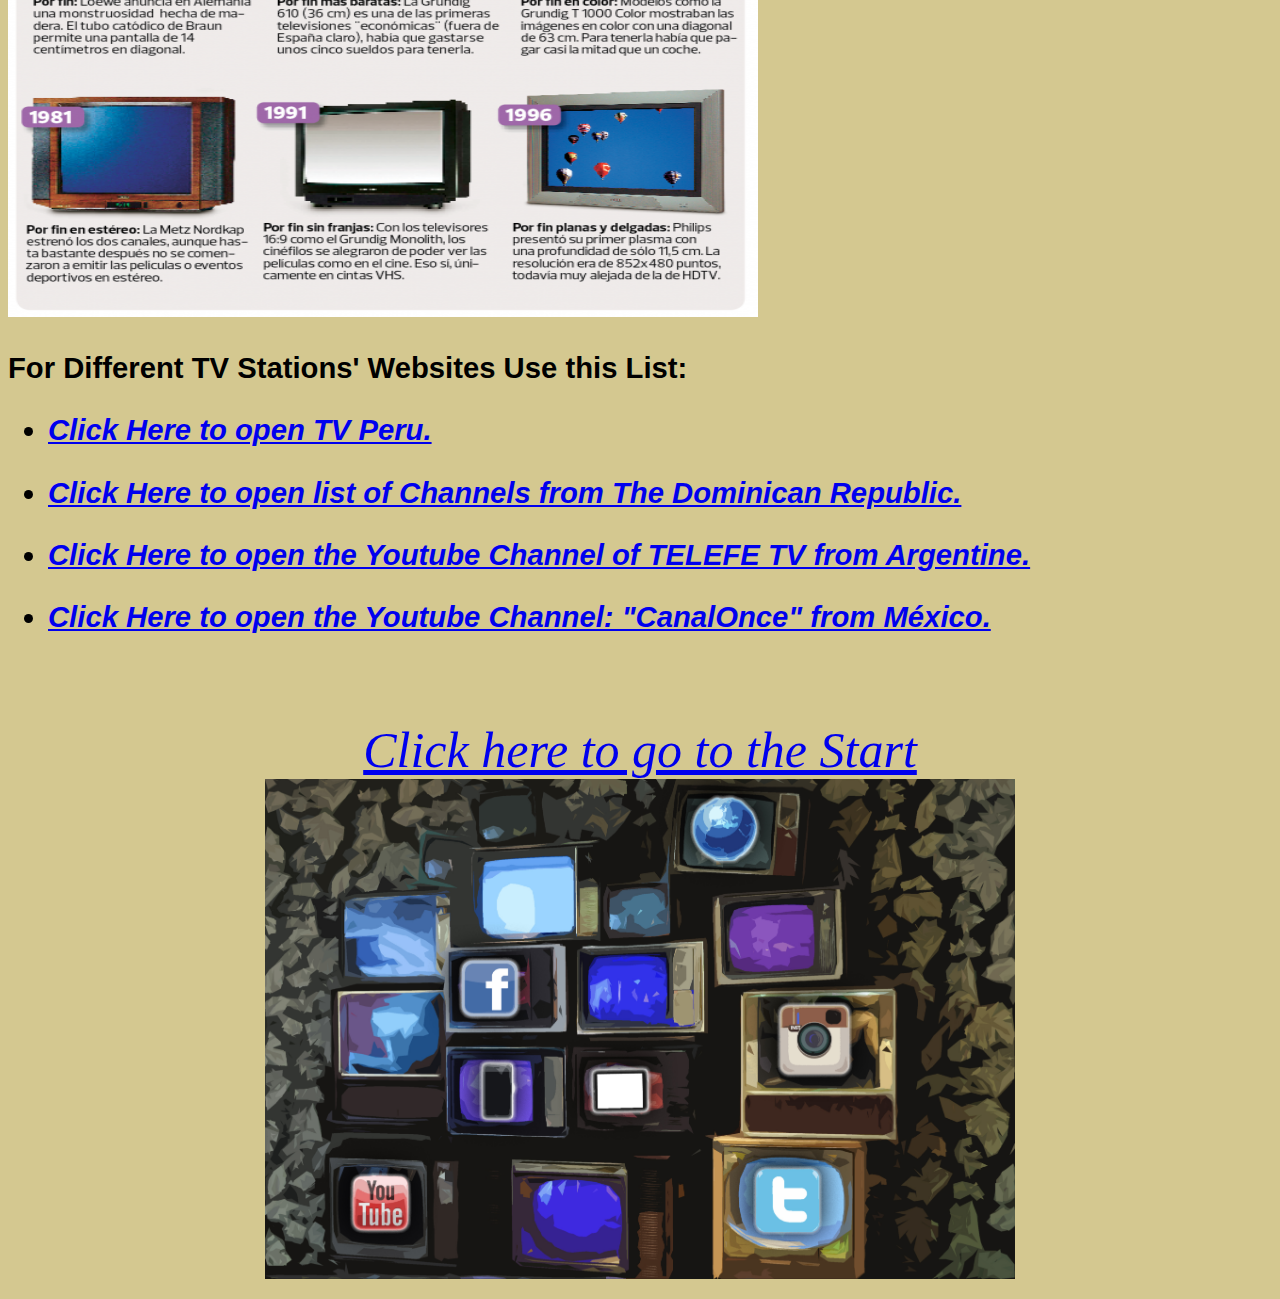
==== commit 38198e64: "Anchored Game Revision Y8" ====
--- a/index.html
+++ b/index.html
@@ -57,6 +57,7 @@
 			<p>Thank you Ms Johansen!</p>
 			<br>
 			<ul>
+			<li><a href="Games/Questions in Spanish -U 1-4/Questions in Spanish -U 1-4.html" target="_blank"><span style= color:red; font-size:90px; font-family:Verdana>Revision Special Game for Year 8</span>
 			<li><a href="Games/Capitals_Sentence game/Capitals_Sentence game.html" target="_blank">Play With Capital Cities in Sentences</a></li>
 			<li><a href="Games/Introducing friends/Introducing friends.html" target="_blank">Play Introducing Friends</a></li>
 			<li><a href="Games/Los Numeros Matching 1_12/Los Numeros Matching 1_12.html" target="_blank">Memory Game Play With Numbers From 1 to 12</a></li>
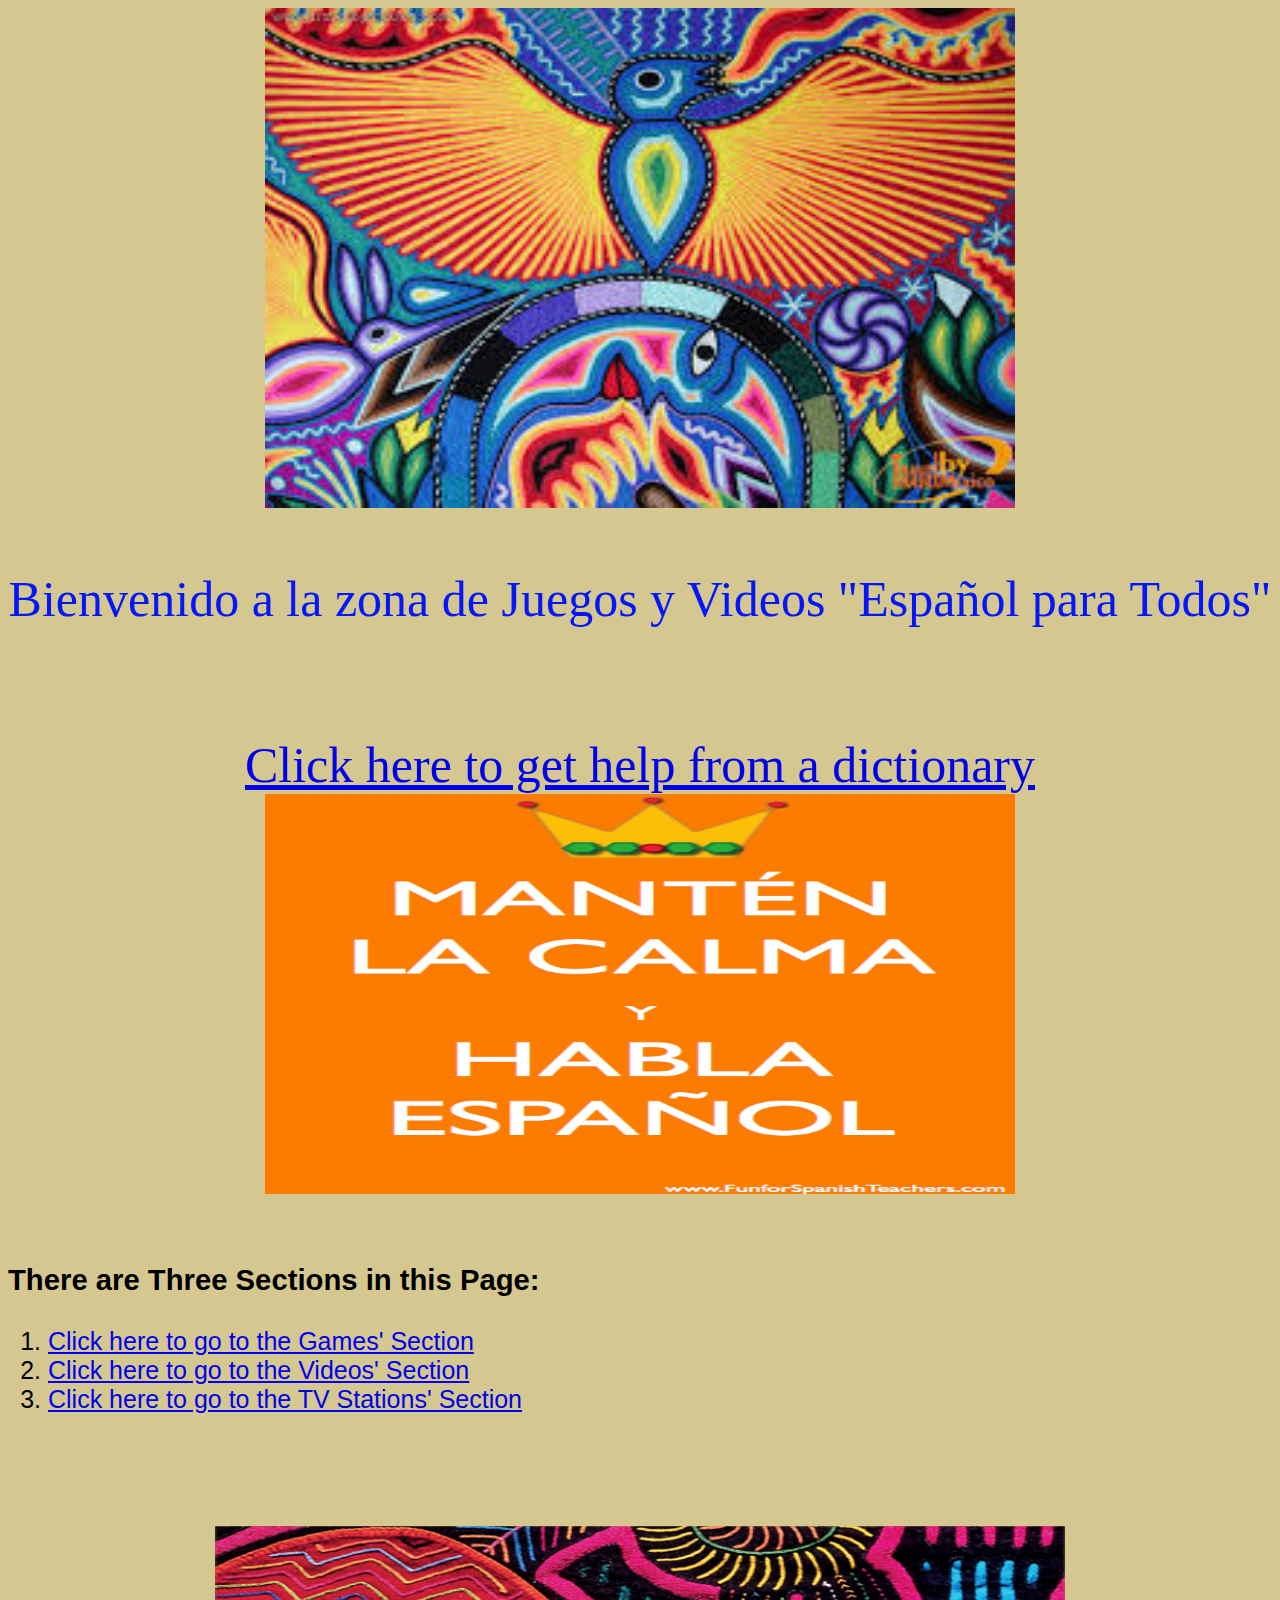
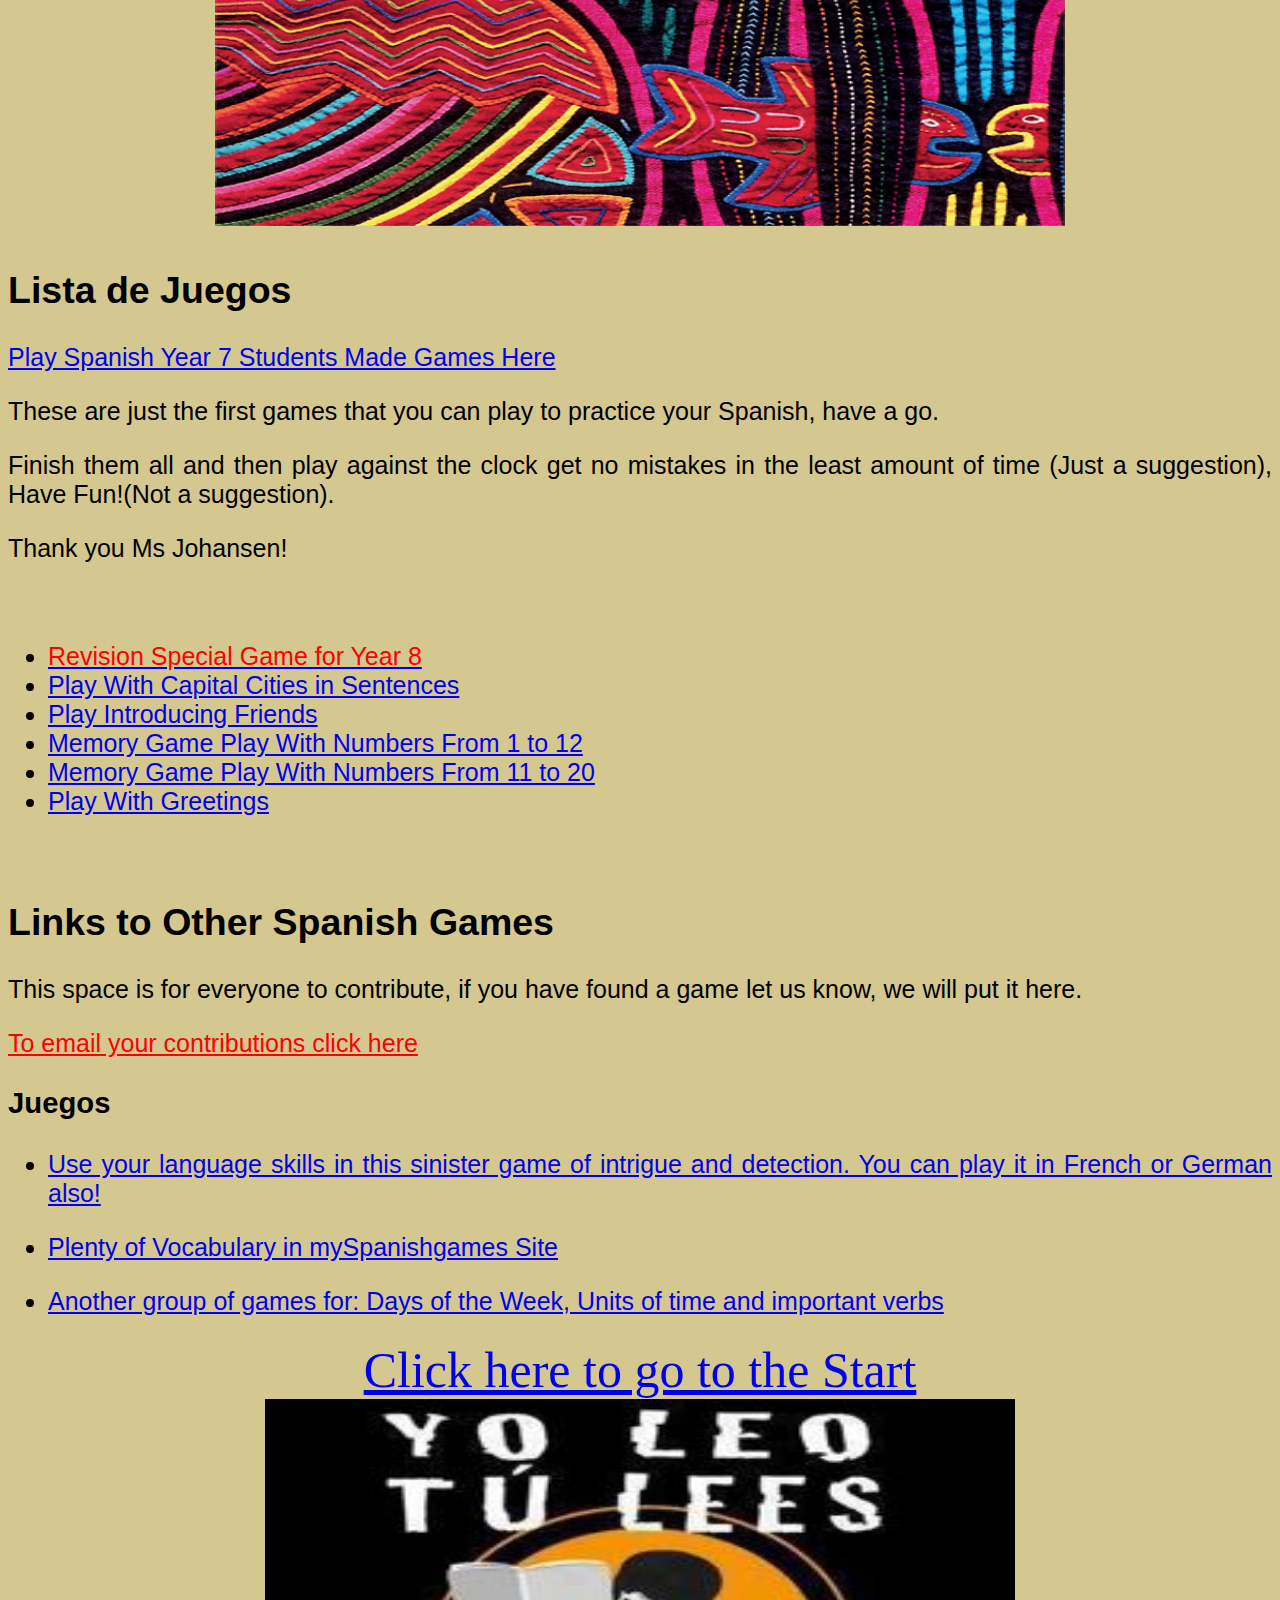
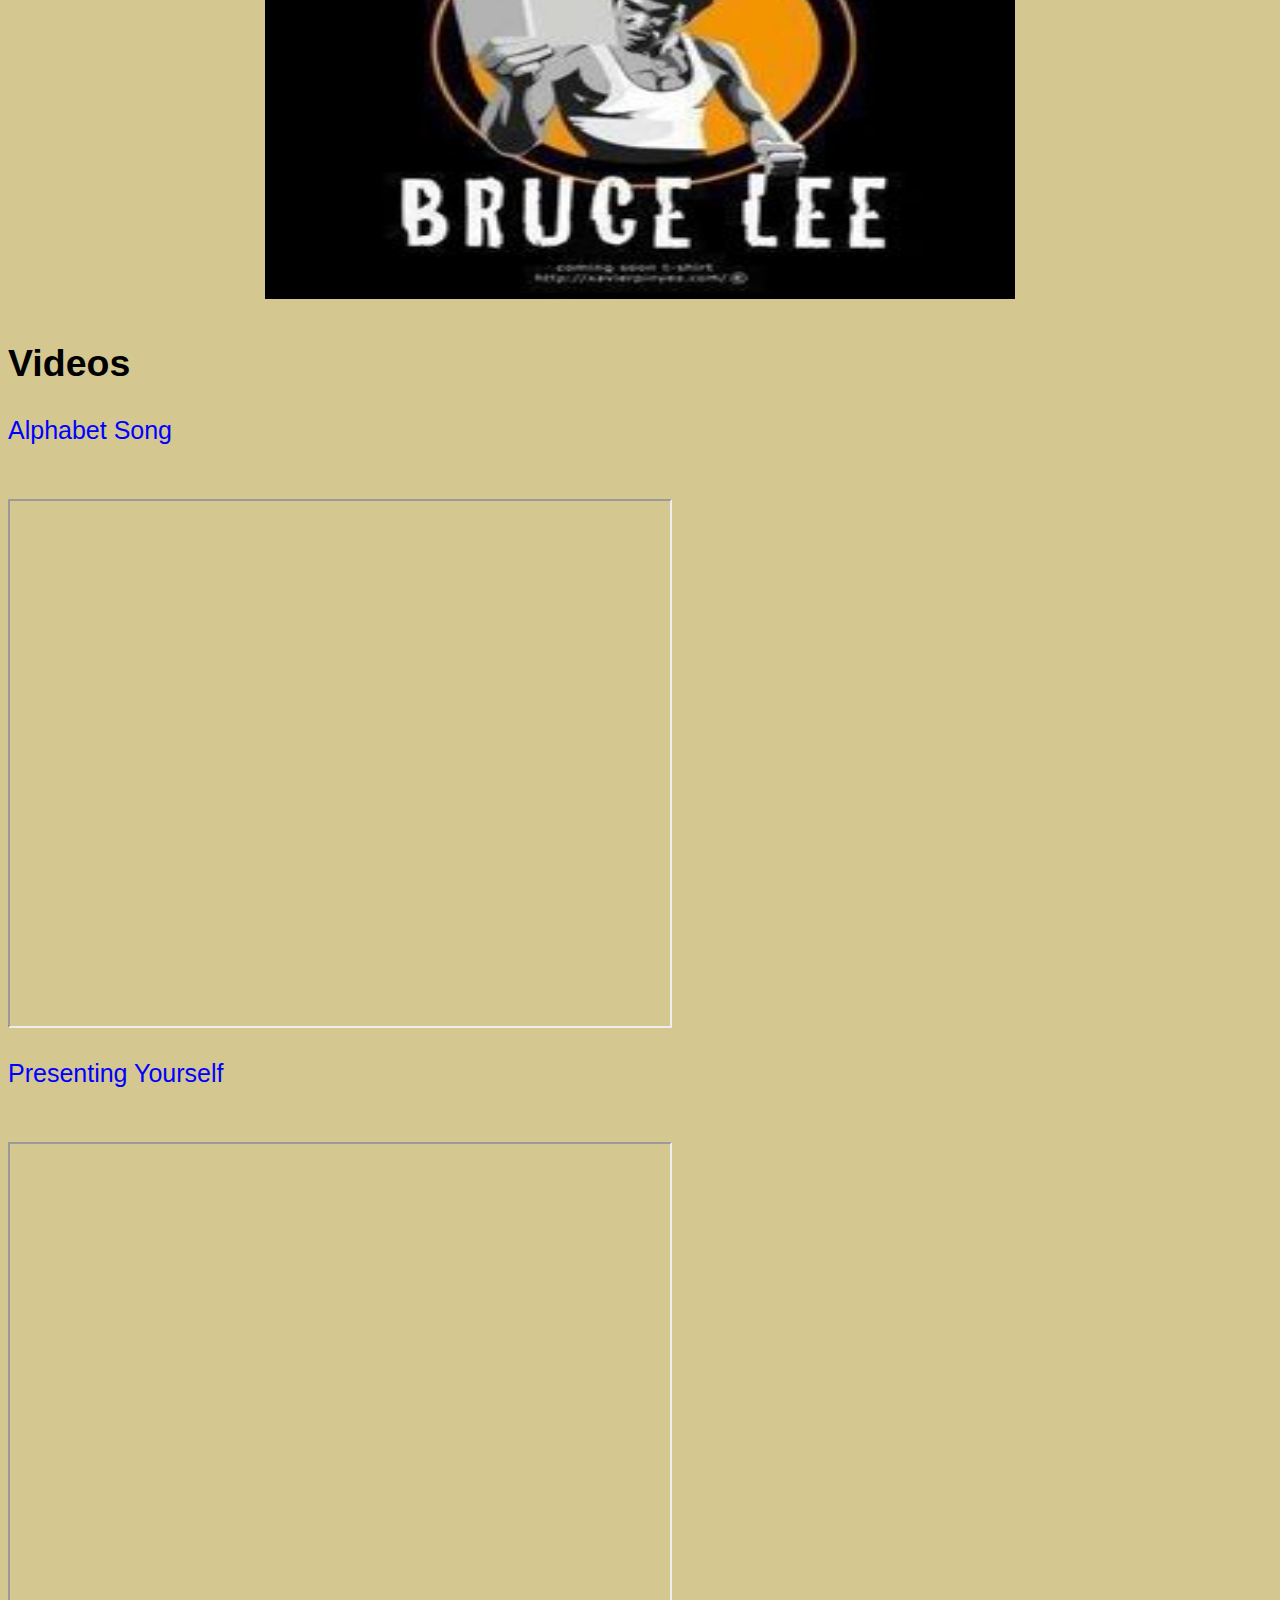
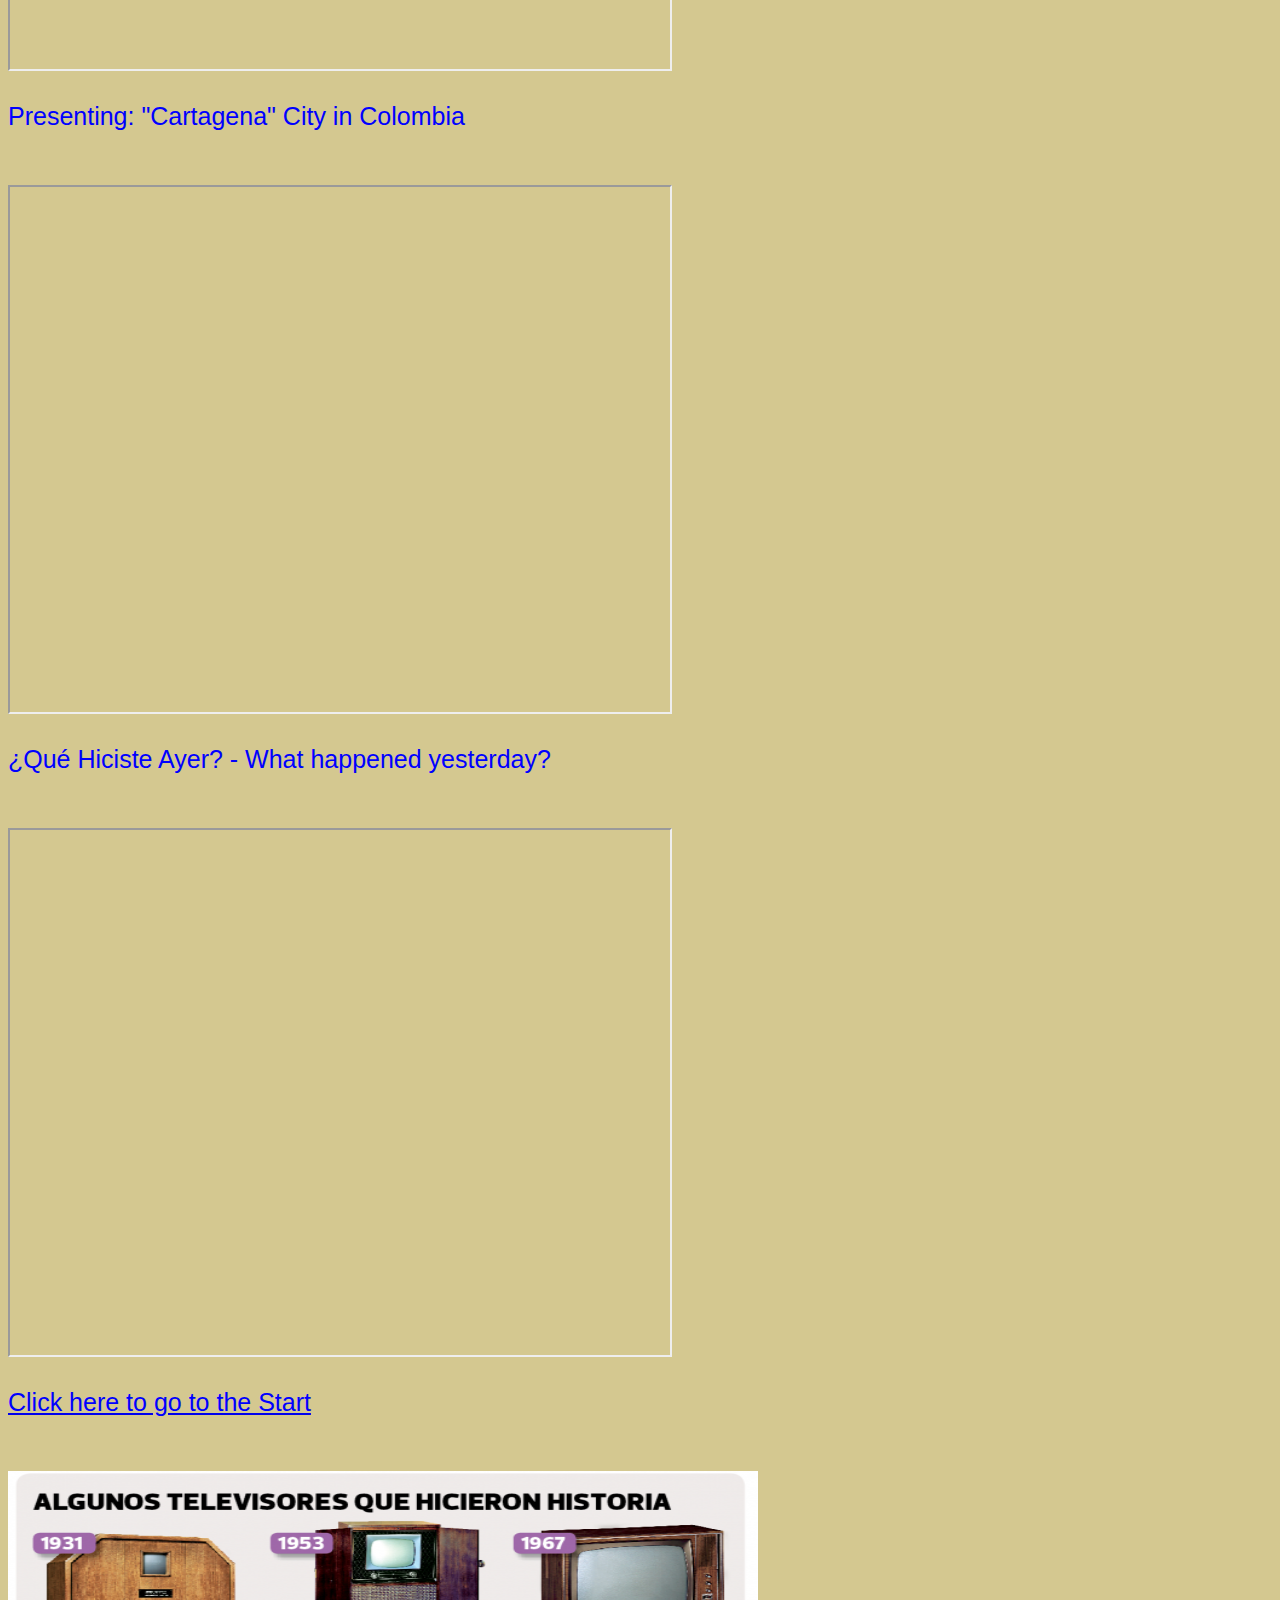
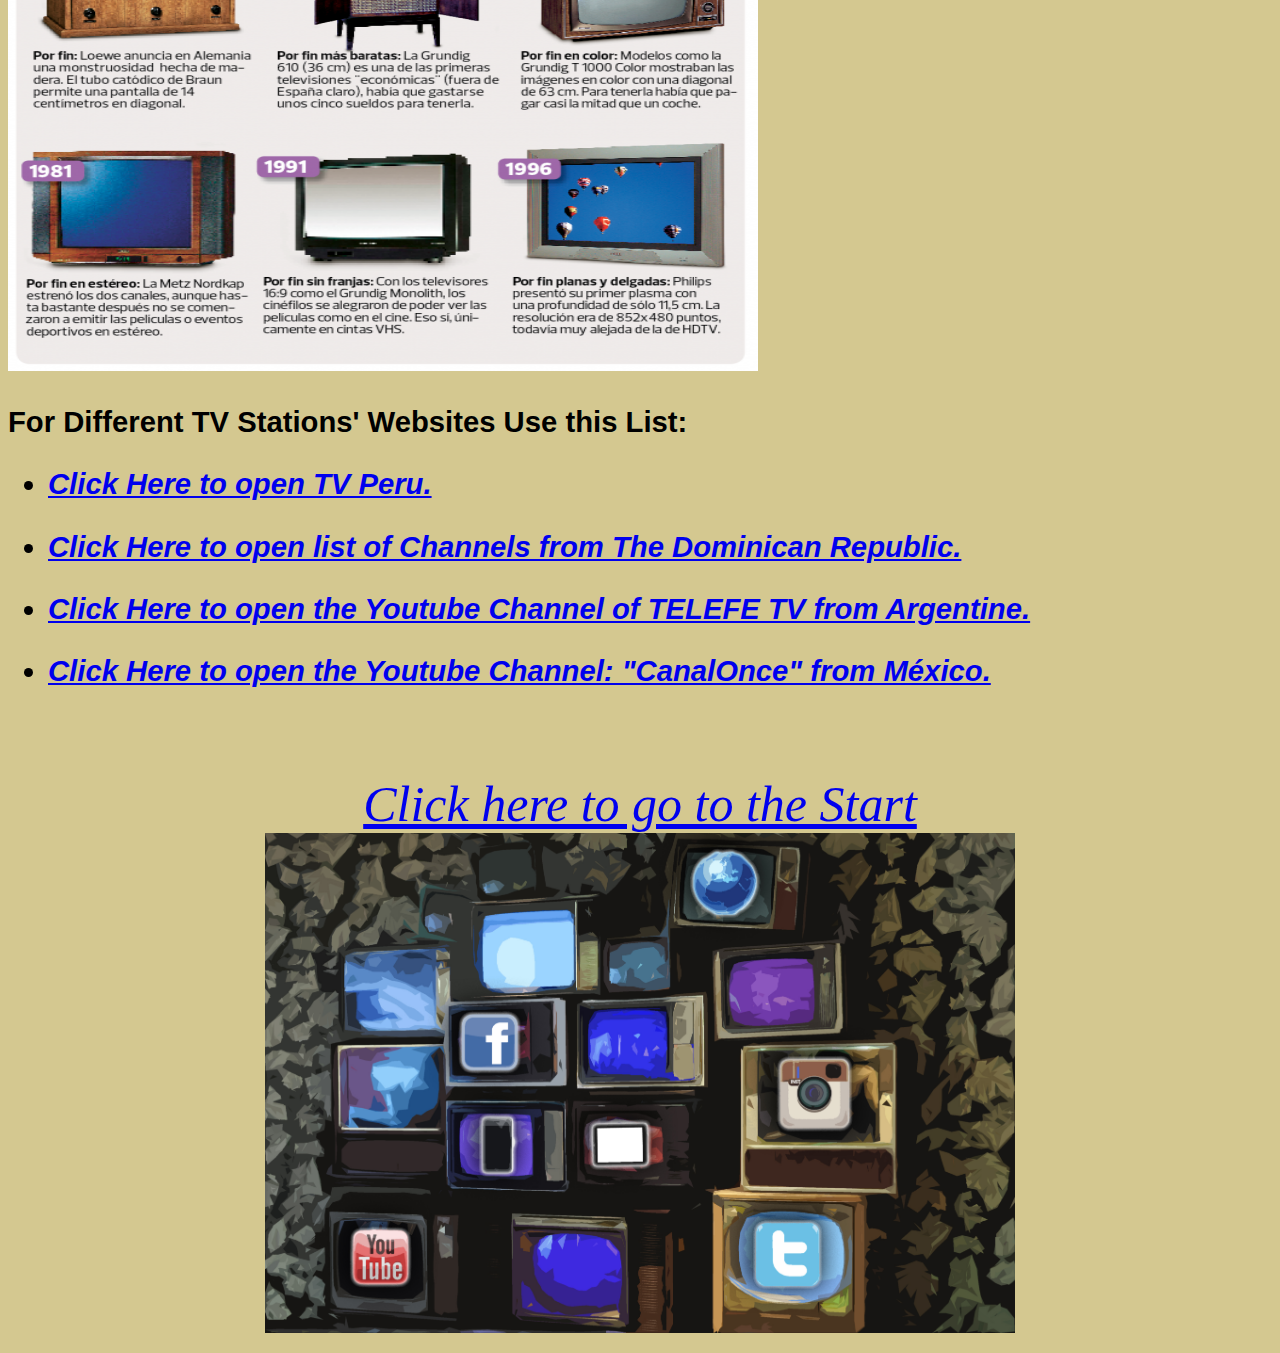
==== commit e21e3561: "Update index.html" ====
--- a/index.html
+++ b/index.html
@@ -49,6 +49,7 @@
 		<div id="Games">
 			<a name="gamesection">
 			<h2>Lista de Juegos</h2>
+			<a href="Year7SpanishGames.html" target="_blank">Play Spanish Year 7 Students Made Games Here</a>
 			<p>These are just the first games that you can play to practice your
 			Spanish, have a go.</p>
 			<p>Finish them all and then play against the clock
@@ -57,7 +58,7 @@
 			<p>Thank you Ms Johansen!</p>
 			<br>
 			<ul>
-			<li><a href="Games/Questions in Spanish -U 1-4/Questions in Spanish -U 1-4.html" target="_blank"><span style= color:red; font-size:90px; font-family:Verdana>Revision Special Game for Year 8</span>
+			<li><a href="Games/JumbledQuestions/JumbledQuestions.html" target="_blank"><span style= color:red; font-size:90px; font-family:Verdana>Revision Special Game for Year 8</span>
 			<li><a href="Games/Capitals_Sentence game/Capitals_Sentence game.html" target="_blank">Play With Capital Cities in Sentences</a></li>
 			<li><a href="Games/Introducing friends/Introducing friends.html" target="_blank">Play Introducing Friends</a></li>
 			<li><a href="Games/Los Numeros Matching 1_12/Los Numeros Matching 1_12.html" target="_blank">Memory Game Play With Numbers From 1 to 12</a></li>
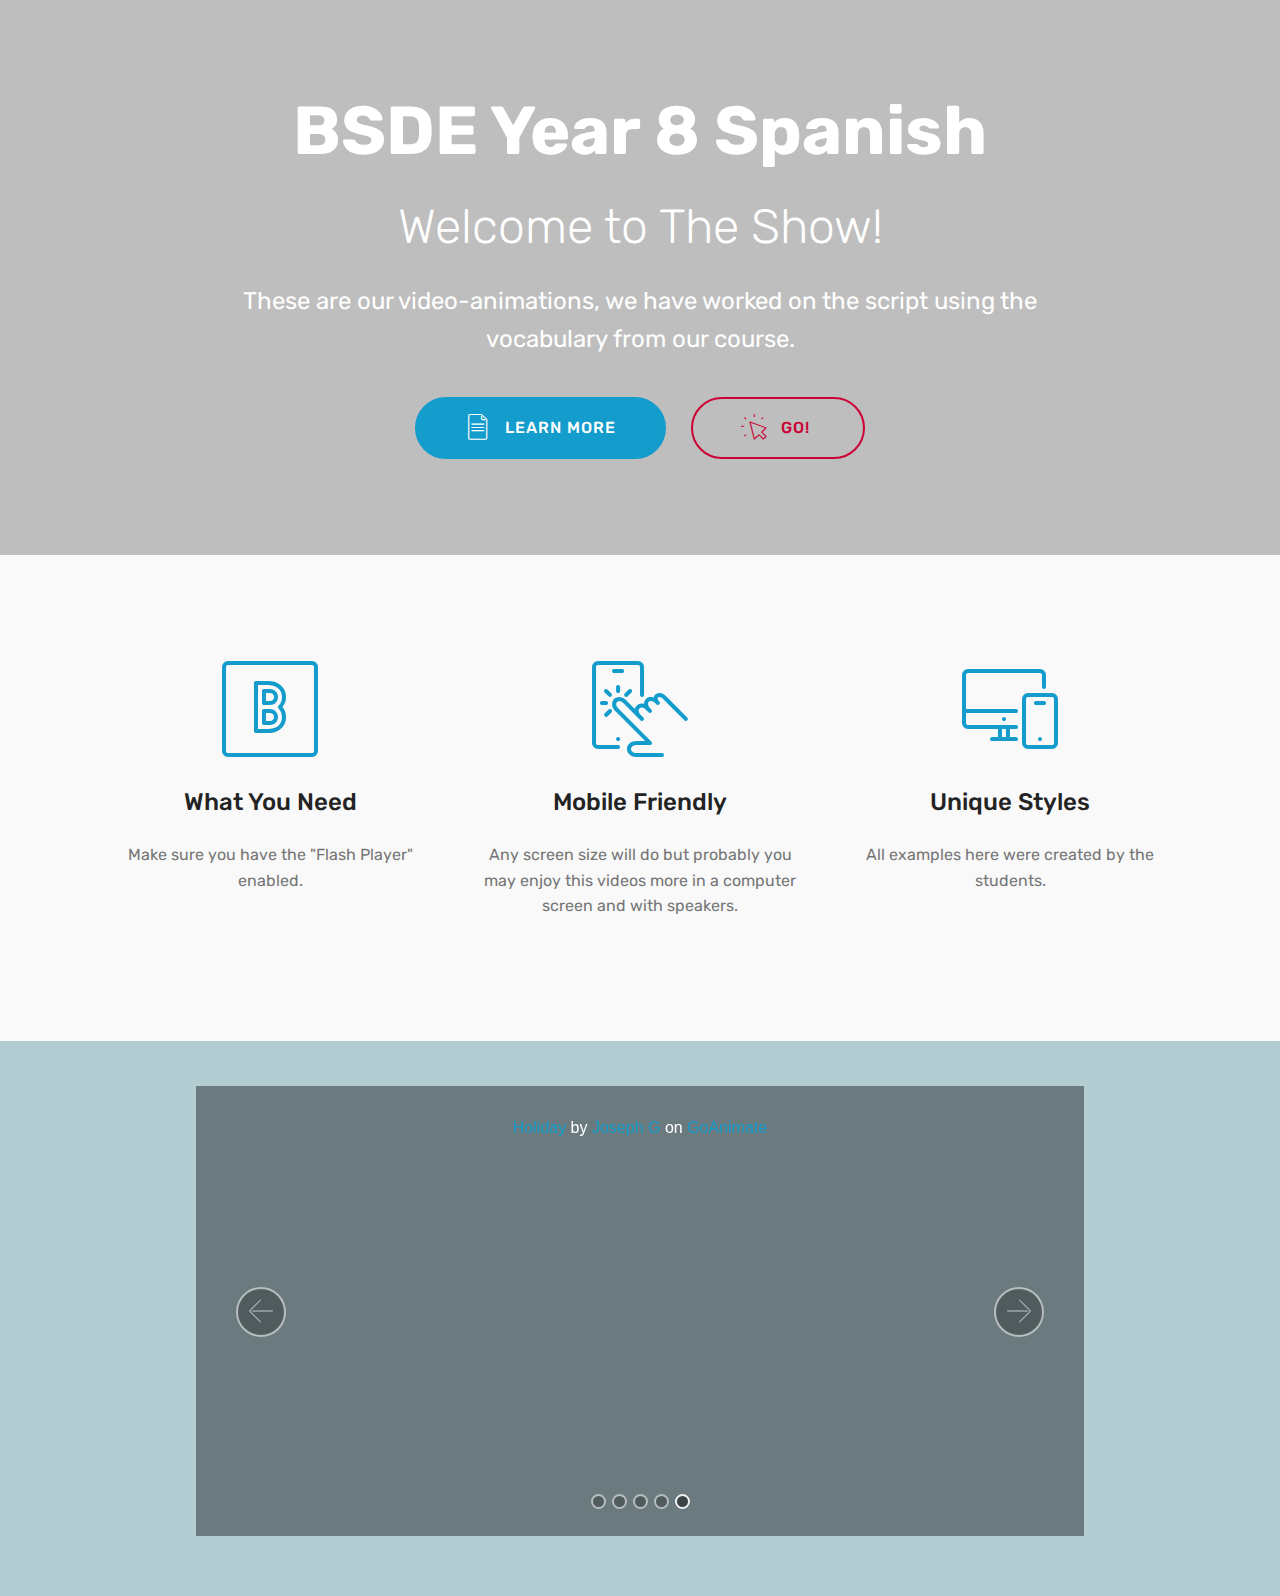
==== commit 5cf289a2: "Add files via upload" ====
--- a/index.html
+++ b/index.html
@@ -1,139 +1,193 @@
 <!DOCTYPE html>
 <html>
-	<head>
-		<link type="text/css" rel="stylesheet" href="stylesheet.css"/>
-		<meta charset="UTF-8">
-		<title>Spanish Games and Video Site ++</title>
-		<style>
-			body
-			{ 
-			background-color:#D4C890;
-			text-align:center;
-			font-size:50px;
-			color:#0516FC
-			}
-			
-			
-			div
-			{
-				text-align:justify;
-				font-family:Helvetica;
-				font-size:25px;
-				color:#000000;
-			}
-		</style>
-	
-	</head>
-	<body>
-		<img src="Assets/Images/BirdHuichol.jpg" height="500" width="750"/>
-		<a name="Inicio">
-		<p>Bienvenido a la zona de Juegos y Videos "Español para Todos"
-		</p>
-		<br>
-			<a href="http://www.spanishdict.com/" target="_blank">Click here to get help from a dictionary</a>
-		<br>
-			<img src="Assets/Images/MantenCalma.jpg" height="400" width="750"/>
-		<div id="jumps">
-		<br> 
- 		<h3>There are Three Sections in this Page:</h3> 
- 		<ol>	 
- 		<li><a href="#gamesection">Click here to go to the Games' Section</a></li>
- 		<li><a href="#videosection">Click here to go to the Videos' Section</a></li> 
- 		<li><a href="#tvstationsection">Click here to go to the TV Stations' Section</a></li> 
- 		</ol>
-		<br> 
-		</div>
-		<br>
-			<img src="Assets/Images/Huicholimage.png" height="300" width="850"/>
-		<br>	
-		<div id="Games">
-			<a name="gamesection">
-			<h2>Lista de Juegos</h2>
-			<a href="Year7SpanishGames.html" target="_blank">Play Spanish Year 7 Students Made Games Here</a>
-			<p>These are just the first games that you can play to practice your
-			Spanish, have a go.</p>
-			<p>Finish them all and then play against the clock
-			get no mistakes in the least amount of time (Just a suggestion),
-			Have Fun!(Not a suggestion).</p>
-			<p>Thank you Ms Johansen!</p>
-			<br>
-			<ul>
-			<li><a href="Games/JumbledQuestions/JumbledQuestions.html" target="_blank"><span style= color:red; font-size:90px; font-family:Verdana>Revision Special Game for Year 8</span>
-			<li><a href="Games/Capitals_Sentence game/Capitals_Sentence game.html" target="_blank">Play With Capital Cities in Sentences</a></li>
-			<li><a href="Games/Introducing friends/Introducing friends.html" target="_blank">Play Introducing Friends</a></li>
-			<li><a href="Games/Los Numeros Matching 1_12/Los Numeros Matching 1_12.html" target="_blank">Memory Game Play With Numbers From 1 to 12</a></li>
-			<li><a href="Games/Los Numeros memory 11_20/Los Numeros memory 11_20.html" target="_blank">Memory Game Play With Numbers From 11 to 20</a></li>
-			<li><a href="Games/Spanish Greetings/Spanish Greetings.html" target="_blank">Play With Greetings</a></li>
-			</ul>
-		<br>
-			<h2>Links to Other Spanish Games</h2>
-			<p>This space is for everyone to contribute, if you have found a game let us know,
-				we will put it here.</p>
-			<a style= color:red; font-size:90px; font-family:Verdana href="mailto:jsant69@eq.edu.au" id="email">To email your contributions click here</p></a>
-			<h3>Juegos</h3>
-			<ul>
-			<li><a href="http://www.bbc.co.uk/schools/gcsebitesize/games/destination/flash/western/" target="_blank">Use your language skills in this sinister game of intrigue and detection. You can play it in French or German also!</p></a></li>
-			<li><a href="http://www.myspanishgames.com/Spanish-games.html" target="_blank">Plenty of Vocabulary in mySpanishgames Site</p></a></li>
-			<li><a href="http://www.digitaldialects.com/Spanish.htm" target="_blank">Another group of games for: Days of the Week, Units of time and important verbs</p></a></li>
-			</ul>
-			<!--Use this to add more links: <a href="URL goes here" target="_blank">Description goes here</p></a> -->
-		</div>
-		<a href="#Inicio">Click here to go to the Start</a>
-		<br>
-			<img src="Assets/Images/Lee.jpg" height="500" width="750"/>
-		<br>
-		<div id="Video">
-			<a name="videosection">
-			<h2>Videos</h2>
-			<p style= color:blue; font-size:90px; font-family:Verdana>Alphabet Song</p>
-		<br>	
-		<iframe width='660' height='525' src='https://www.youtube.com/watch_popup?v=5MJbHmgaeDM' frameborder='1' scrolling='no' allowfullscreen></iframe>
-<!-- unsupported plug in Chrome <object type="video/x-ms-wmv" 
-  data="Video/Spanish Alphabet - Orale, el alfabeto.mp4" 
-  width="320" height="260">
-  <param name="src" 
-    value="movie.wmv" />
-  <param name="autostart" value="false" />
-  <param name="controller" value="true" />
-</object> -->
-<!-- Another option for videos on folder <embed src="Video/Spanish Alphabet - Orale, el alfabeto.mp4" type="video/mp4" autostart="false" 
-				height="500" width="640" id="02BF25D5-8C17-4B23-BC80-D3488ABDDC6B" codebase="http://www.apple.com/qtactivex/qtplugin.cab" /> 
-				<param name="pluginspage" value="http://www.apple.com/quicktime/download/" /> -->
-		<br>
-			<p style= color:blue; font-size:90px; font-family:Verdana>Presenting Yourself</p>
-		<br>
-		<iframe width='660' height='525' src='https://www.youtube.com/watch_popup?v=Bj-fAlHK2rM&nohtml5=False' frameborder='1' scrolling='no' allowfullscreen></iframe>
-		<br>
-			<p style= color:blue; font-size:90px; font-family:Verdana>Presenting: "Cartagena" City in Colombia</p>
-		<br>
-		<iframe width='660' height='525' src='https://www.youtube.com/watch_popup?v=1CeNCK_khT4' frameborder='1' scrolling='no' allowfullscreen></iframe>
-		<!-- Use to add video links <iframe width='660' height='525' src='URL goes here' frameborder='1' scrolling='no' allowfullscreen></iframe> -->
-		<br>
-			<p style= color:blue; font-size:90px; font-family:Verdana>¿Qué Hiciste Ayer? - What happened yesterday?</p>
-		<br>
-		<iframe width='660' height='525' src='https://www.youtube.com/watch_popup?v=JJPIRRwvENo' frameborder='1' scrolling='no' allowfullscreen></iframe>
-		<br>
-			<a href="#Inicio"><p style= color:blue; font-size:90px; font-family:Verdana>Click here to go to the Start</p></a>
-		<br>
-		<img src="Assets/Images/TvSetsHist.png" height="500" width="750"/>
-		<a name="tvstationsection">
-		<h3><strong>For Different TV Stations' Websites Use this List:</strong></li>
-			<ul>
-				<li><a target="_blank" href="http://www.tvperu.gob.pe">
-						<p><em>Click Here to open TV Peru.<em></p></a></li>
-						
-				<li><a target="_blank" href="http://www.canalesdominicanos.do">
-						<p><em>Click Here to open list of Channels from The Dominican Republic.<em></p></a></li>
-						
-				<li><a target="_blank" href="https://www.youtube.com/channel/UCHc3el42hXKKhjs_1vzWk9A">
-						<p><em>Click Here to open the Youtube Channel of TELEFE TV from Argentine.<em></p></a></li>
-						
-				<li><a target="_blank" href="https://www.youtube.com/channel/UCqaOSuXiGdnuoqXBda-XD2A">
-						<p><em>Click Here to open the Youtube Channel: "CanalOnce" from México.<em></p></a></li>
-			</ul>
-		</div>
-		<br>
-		<a href="#Inicio">Click here to go to the Start</a>
-		<img src="Assets/Images/fotopostfinal.jpg" height="500" width="750"/>
-	</body>
-</html>
+<head>
+  <!-- Site made with Mobirise Website Builder v4.2.5, https://mobirise.com -->
+  <meta charset="UTF-8">
+  <meta http-equiv="X-UA-Compatible" content="IE=edge">
+  <meta name="generator" content="Mobirise v4.2.5, mobirise.com">
+  <meta name="viewport" content="width=device-width, initial-scale=1">
+  <link rel="shortcut icon" href="assets/images/s.gif" type="image/x-icon">
+  <meta name="description" content="">
+  <title>Spanish Video Showcase</title>
+  <link rel="stylesheet" href="assets/web/assets/mobirise-icons/mobirise-icons.css">
+  <link rel="stylesheet" href="assets/tether/tether.min.css">
+  <link rel="stylesheet" href="assets/bootstrap/css/bootstrap.min.css">
+  <link rel="stylesheet" href="assets/bootstrap/css/bootstrap-grid.min.css">
+  <link rel="stylesheet" href="assets/bootstrap/css/bootstrap-reboot.min.css">
+  <link rel="stylesheet" href="assets/theme/css/style.css">
+  <link rel="stylesheet" href="assets/mobirise/css/mbr-additional.css" type="text/css">
+  
+  
+  
+</head>
+<body>
+<section class="header1 cid-qU3hM50QVr" id="header1-8" data-bg-video="https://www.youtube.com/watch?v=EyEyojMvveY" data-rv-view="189">
+
+    
+
+    <div class="mbr-overlay" style="opacity: 0.2; background-color: rgb(0, 0, 0);">
+    </div>
+
+    <div class="container">
+        <div class="row justify-content-md-center">
+            <div class="mbr-white col-md-10">
+                <h1 class="mbr-section-title align-center mbr-bold pb-3 mbr-fonts-style display-1">
+                    BSDE Year 8 Spanish</h1>
+                <h3 class="mbr-section-subtitle align-center mbr-light pb-3 mbr-fonts-style display-2">
+                    Welcome to The Show!</h3>
+                <p class="mbr-text align-center pb-3 mbr-fonts-style display-5">
+                    These are our video-animations, we have worked on the script using the vocabulary from our course.
+                </p>
+                <div class="mbr-section-btn align-center"><a class="btn btn-md btn-primary display-4" href="https://elearn.eq.edu.au/webapps/blackboard/execute/announcement?method=search&context=course_entry&course_id=_70461_1&handle=announcements_entry&mode=view" target="_blank">
+                        <span class="mbr-iconfont mbri-file"></span>LEARN MORE</a>
+                    <a class="btn btn-md btn-secondary-outline display-4" href="#slider2-6"><span class="mbri-cursor-click mbr-iconfont mbr-iconfont-btn"></span>GO!&nbsp;</a></div>
+            </div>
+        </div>
+    </div>
+
+</section>
+
+<section class="engine"><a href="https://mobirise.co/d">web software</a></section><section class="features1 cid-qU3KcbwGRu" id="features1-9" data-rv-view="193">
+    
+    
+
+    
+    <div class="container">
+        <div class="media-container-row">
+
+            <div class="card p-3 col-12 col-md-6 col-lg-4">
+                <div class="card-img pb-3">
+                    <span class="mbri-bootstrap mbr-iconfont" media-simple="true"></span>
+                </div>
+                <div class="card-box">
+                    <h4 class="card-title py-3 mbr-fonts-style display-5">What You Need</h4>
+                    <p class="mbr-text mbr-fonts-style display-7">Make sure you have the "Flash Player" enabled.
+                    </p>
+                </div>
+            </div>
+
+            <div class="card p-3 col-12 col-md-6 col-lg-4">
+                <div class="card-img pb-3">
+                    <span class="mbri-touch mbr-iconfont" media-simple="true"></span>
+                </div>
+                <div class="card-box">
+                    <h4 class="card-title py-3 mbr-fonts-style display-5">
+                        Mobile Friendly
+                    </h4>
+                    <p class="mbr-text mbr-fonts-style display-7">Any screen size will do but probably you may enjoy this videos more in a computer screen and with speakers.</p>
+                </div>
+            </div>
+
+            <div class="card p-3 col-12 col-md-6 col-lg-4">
+                <div class="card-img pb-3">
+                    <span class="mbri-responsive mbr-iconfont" media-simple="true"></span>
+                </div>
+                <div class="card-box">
+                    <h4 class="card-title py-3 mbr-fonts-style display-5">
+                        Unique Styles
+                    </h4>
+                    <p class="mbr-text mbr-fonts-style display-7">All examples here were created by the students.
+                    </p>
+                </div>
+            </div>
+
+            
+
+        </div>
+
+    </div>
+
+</section>
+
+<section class="carousel slide cid-qTFyVbtg9o" data-interval="false" id="slider2-6" data-rv-view="196">
+
+    
+    <div class="container content-slider">
+        <div class="content-slider-wrap">
+            <div>
+                <div class="mbr-slider slide carousel" data-pause="true" data-keyboard="false" data-ride="false" data-interval="false"><ol class="carousel-indicators"><li data-app-prevent-settings="" data-target="#slider2-6" data-slide-to="0"></li><li data-app-prevent-settings="" data-target="#slider2-6" data-slide-to="1"></li><li data-app-prevent-settings="" data-target="#slider2-6" data-slide-to="2"></li><li data-app-prevent-settings="" data-target="#slider2-6" data-slide-to="3"></li><li data-app-prevent-settings="" data-target="#slider2-6" class=" active" data-slide-to="4"></li></ol>
+                    <div class="carousel-inner" role="listbox">
+                        <div class="carousel-item slider-fullscreen-image" data-bg-video-slide="https://www.youtube.com/watch?v=EyEyojMvveY">
+                            <div class="mbr-overlay" style="opacity: 0.4;"></div>
+                            <div class="container container-slide">
+                                <div class="image_wrapper"><img src="assets/images/1.jpg" style="opacity: 0;">
+                                    <div class="carousel-caption justify-content-center">
+                                        <div class="col-10 align-center"><a href="https://goanimate4schools.com/movie/0ui3s0CJsyQA?utm_source=embed&uid=0S_5uMF-YXUY" target="_blank">Jayden's Assessment Animation Video Updated</a> by <a href="https://goanimate4schools.com/user/0eScDObWwuLA" target="_blank">Jaden01</a> on <a href='https://goanimate.com?utm_source=embed' target="_blank">GoAnimate</a><br/><iframe scrolling="no" allowTransparency="true" allowfullscreen frameborder="0" width="440" height="360" src="https://goanimate4schools.com/player/embed/0ui3s0CJsyQA" ></iframe></div>
+                                    </div>
+                                </div>
+                            </div>
+                        </div>
+                        
+                        <div class="carousel-item slider-fullscreen-image" data-bg-video-slide="https://www.youtube.com/watch?v=EyEyojMvveY">
+                            <div class="mbr-overlay"></div>
+                            <div class="container container-slide">
+                                <div class="image_wrapper"><img src="assets/images/2.jpg" style="opacity: 0;">
+                                <div class="carousel-caption justify-content-center">
+                                    <div class="col-10 align-center">
+                                         <a href="https://goanimate4schools.com/movie/0eQDIHFwpK_c?utm_source=embed&uid=0S_5uMF-YXUY" target="_blank">Greetings</a> by <a href="https://goanimate4schools.com/user/0mEu08Y2RJfw" target="_blank">TaMaRa D</a> on <a href='https://goanimate.com?utm_source=embed' target="_blank">GoAnimate</a><br/><iframe scrolling="no" allowTransparency="true" allowfullscreen frameborder="0" width="440" height="360" src="https://goanimate4schools.com/player/embed/0eQDIHFwpK_c" ></iframe>
+                                    </div>
+                                    </div>
+                                </div>
+                            </div>
+                        </div>
+                        
+                        <div class="carousel-item slider-fullscreen-image" data-bg-video-slide="https://www.youtube.com/watch?v=EyEyojMvveY">
+                            <div class="mbr-overlay"></div>
+                            <div class="container container-slide">
+                                <div class="image_wrapper"><img src="assets/images/3.jpg" style="opacity: 0;">
+                                    <div class="carousel-caption justify-content-center">
+                                        <div class="col-10 align-center">
+                                            <a href="https://goanimate4schools.com/movie/0WsKipdCXTLU?utm_source=embed&uid=0S_5uMF-YXUY" target="_blank">Dinner</a> by <a href="https://goanimate4schools.com/user/0RtFqgDOLQdA" target="_blank">Morgan T</a> on <a href='https://goanimate.com?utm_source=embed' target="_blank">GoAnimate</a><br/><iframe scrolling="no" allowTransparency="true" allowfullscreen frameborder="0" width="440" height="360" src="https://goanimate4schools.com/player/embed/0WsKipdCXTLU" ></iframe>
+                                        </div>
+                                    </div>
+                                </div>
+                            </div>
+                        </div>
+                        
+                        <div class="carousel-item slider-fullscreen-image" data-bg-video-slide="https://www.youtube.com/watch?v=EyEyojMvveY">
+                            <div class="mbr-overlay"></div>
+                            <div class="container container-slide">
+                                <div class="image_wrapper"><img src="assets/images/2.jpg" style="opacity: 0;">
+                                    <div class="carousel-caption justify-content-center">
+                                        <div class="col-10 align-center">
+                                            <a href="https://goanimate4schools.com/movie/0lNwMwXQ6VPk?utm_source=embed&uid=0S_5uMF-YXUY" target="_blank">Abuela Es Gato Loco. By Charlotte Webster</a> by <a href="https://goanimate4schools.com/user/0sq_PhC_5FO0" target="_blank">Charlotte W</a> on <a href='https://goanimate.com?utm_source=embed' target="_blank">GoAnimate</a><br/><iframe scrolling="no" allowTransparency="true" allowfullscreen frameborder="0" width="440" height="360" src="https://goanimate4schools.com/player/embed/0lNwMwXQ6VPk" ></iframe> 
+                                        </div>
+                                    </div>
+                                </div>
+                            </div>
+                        </div>
+                        
+                        <div class="carousel-item slider-fullscreen-image active" data-bg-video-slide="https://www.youtube.com/watch?v=EyEyojMvveY">
+                            <div class="mbr-overlay" style="opacity: 0.4;"></div>
+                            <div class="container container-slide">
+                                <div class="image_wrapper"><img src="assets/images/k.gif" style="opacity: 0;">
+                                    <div class="carousel-caption justify-content-center">
+                                        <div class="col-10 align-center">
+                                          <a href="https://goanimate4schools.com/movie/0iwklCqZKR2s?utm_source=embed&uid=0S_5uMF-YXUY" target="_blank">Holiday</a> by <a href="https://goanimate4schools.com/user/0Db3q-4EOgoQ" target="_blank">Joseph G</a> on <a href='https://goanimate.com?utm_source=embed' target="_blank">GoAnimate</a><br/><iframe scrolling="no" allowTransparency="true" allowfullscreen frameborder="0" width="360" height="360" src="https://goanimate4schools.com/player/embed/0iwklCqZKR2s" ></iframe>     
+                                        </div>
+                                    </div>
+                                </div>
+                            </div>
+                        </div>
+                    </div>
+                    
+                    <a data-app-prevent-settings="" class="carousel-control carousel-control-prev" role="button" data-slide="prev" href="#slider2-6"><span aria-hidden="true" class="mbri-left mbr-iconfont"></span><span class="sr-only">Previous</span></a><a data-app-prevent-settings="" class="carousel-control carousel-control-next" role="button" data-slide="next" href="#slider2-6"><span aria-hidden="true" class="mbri-right mbr-iconfont"></span><span class="sr-only">Next</span></a></div></div> 
+        </div>
+    </div>
+</section>
+
+
+  <script src="assets/web/assets/jquery/jquery.min.js"></script>
+  <script src="assets/popper/popper.min.js"></script>
+  <script src="assets/tether/tether.min.js"></script>
+  <script src="assets/bootstrap/js/bootstrap.min.js"></script>
+  <script src="assets/jquery-mb-ytplayer/jquery.mb.ytplayer.min.js"></script>
+  <script src="assets/jquery-mb-vimeo_player/jquery.mb.vimeo_player.js"></script>
+  <script src="assets/bootstrap-carousel-swipe/bootstrap-carousel-swipe.js"></script>
+  <script src="assets/smooth-scroll/smooth-scroll.js"></script>
+  <script src="assets/theme/js/script.js"></script>
+  <script src="assets/mobirise-slider-video/script.js"></script>
+  
+  
+</body>
+</html>--- a/assets/web/assets/mobirise-icons/mobirise-icons.css
+++ b/assets/web/assets/mobirise-icons/mobirise-icons.css
@@ -0,0 +1,476 @@
+@font-face {
+  font-family: 'MobiriseIcons';
+  src:  url('mobirise-icons.eot?spat4u');
+  src:  url('mobirise-icons.eot?spat4u#iefix') format('embedded-opentype'),
+    url('mobirise-icons.ttf?spat4u') format('truetype'),
+    url('mobirise-icons.woff?spat4u') format('woff'),
+    url('mobirise-icons.svg?spat4u#MobiriseIcons') format('svg');
+  font-weight: normal;
+  font-style: normal;
+}
+
+[class^="mbri-"], [class*=" mbri-"] {
+  /* use !important to prevent issues with browser extensions that change fonts */
+  font-family: MobiriseIcons !important;
+  speak: none;
+  font-style: normal;
+  font-weight: normal;
+  font-variant: normal;
+  text-transform: none;
+  line-height: 1;
+
+  /* Better Font Rendering =========== */
+  -webkit-font-smoothing: antialiased;
+  -moz-osx-font-smoothing: grayscale;
+}
+
+.mbri-add-submenu:before {
+  content: "\e900";
+}
+.mbri-alert:before {
+  content: "\e901";
+}
+.mbri-align-center:before {
+  content: "\e902";
+}
+.mbri-align-justify:before {
+  content: "\e903";
+}
+.mbri-align-left:before {
+  content: "\e904";
+}
+.mbri-align-right:before {
+  content: "\e905";
+}
+.mbri-android:before {
+  content: "\e906";
+}
+.mbri-apple:before {
+  content: "\e907";
+}
+.mbri-arrow-down:before {
+  content: "\e908";
+}
+.mbri-arrow-next:before {
+  content: "\e909";
+}
+.mbri-arrow-prev:before {
+  content: "\e90a";
+}
+.mbri-arrow-up:before {
+  content: "\e90b";
+}
+.mbri-bold:before {
+  content: "\e90c";
+}
+.mbri-bookmark:before {
+  content: "\e90d";
+}
+.mbri-bootstrap:before {
+  content: "\e90e";
+}
+.mbri-briefcase:before {
+  content: "\e90f";
+}
+.mbri-browse:before {
+  content: "\e910";
+}
+.mbri-bulleted-list:before {
+  content: "\e911";
+}
+.mbri-calendar:before {
+  content: "\e912";
+}
+.mbri-camera:before {
+  content: "\e913";
+}
+.mbri-cart-add:before {
+  content: "\e914";
+}
+.mbri-cart-full:before {
+  content: "\e915";
+}
+.mbri-cash:before {
+  content: "\e916";
+}
+.mbri-change-style:before {
+  content: "\e917";
+}
+.mbri-chat:before {
+  content: "\e918";
+}
+.mbri-clock:before {
+  content: "\e919";
+}
+.mbri-close:before {
+  content: "\e91a";
+}
+.mbri-cloud:before {
+  content: "\e91b";
+}
+.mbri-code:before {
+  content: "\e91c";
+}
+.mbri-contact-form:before {
+  content: "\e91d";
+}
+.mbri-credit-card:before {
+  content: "\e91e";
+}
+.mbri-cursor-click:before {
+  content: "\e91f";
+}
+.mbri-cust-feedback:before {
+  content: "\e920";
+}
+.mbri-database:before {
+  content: "\e921";
+}
+.mbri-delivery:before {
+  content: "\e922";
+}
+.mbri-desktop:before {
+  content: "\e923";
+}
+.mbri-devices:before {
+  content: "\e924";
+}
+.mbri-down:before {
+  content: "\e925";
+}
+.mbri-download:before {
+  content: "\e989";
+}
+.mbri-drag-n-drop:before {
+  content: "\e927";
+}
+.mbri-drag-n-drop2:before {
+  content: "\e928";
+}
+.mbri-edit:before {
+  content: "\e929";
+}
+.mbri-edit2:before {
+  content: "\e92a";
+}
+.mbri-error:before {
+  content: "\e92b";
+}
+.mbri-extension:before {
+  content: "\e92c";
+}
+.mbri-features:before {
+  content: "\e92d";
+}
+.mbri-file:before {
+  content: "\e92e";
+}
+.mbri-flag:before {
+  content: "\e92f";
+}
+.mbri-folder:before {
+  content: "\e930";
+}
+.mbri-gift:before {
+  content: "\e931";
+}
+.mbri-github:before {
+  content: "\e932";
+}
+.mbri-globe:before {
+  content: "\e933";
+}
+.mbri-globe-2:before {
+  content: "\e934";
+}
+.mbri-growing-chart:before {
+  content: "\e935";
+}
+.mbri-hearth:before {
+  content: "\e936";
+}
+.mbri-help:before {
+  content: "\e937";
+}
+.mbri-home:before {
+  content: "\e938";
+}
+.mbri-hot-cup:before {
+  content: "\e939";
+}
+.mbri-idea:before {
+  content: "\e93a";
+}
+.mbri-image-gallery:before {
+  content: "\e93b";
+}
+.mbri-image-slider:before {
+  content: "\e93c";
+}
+.mbri-info:before {
+  content: "\e93d";
+}
+.mbri-italic:before {
+  content: "\e93e";
+}
+.mbri-key:before {
+  content: "\e93f";
+}
+.mbri-laptop:before {
+  content: "\e940";
+}
+.mbri-layers:before {
+  content: "\e941";
+}
+.mbri-left-right:before {
+  content: "\e942";
+}
+.mbri-left:before {
+  content: "\e943";
+}
+.mbri-letter:before {
+  content: "\e944";
+}
+.mbri-like:before {
+  content: "\e945";
+}
+.mbri-link:before {
+  content: "\e946";
+}
+.mbri-lock:before {
+  content: "\e947";
+}
+.mbri-login:before {
+  content: "\e948";
+}
+.mbri-logout:before {
+  content: "\e949";
+}
+.mbri-magic-stick:before {
+  content: "\e94a";
+}
+.mbri-map-pin:before {
+  content: "\e94b";
+}
+.mbri-menu:before {
+  content: "\e94c";
+}
+.mbri-mobile:before {
+  content: "\e94d";
+}
+.mbri-mobile2:before {
+  content: "\e94e";
+}
+.mbri-mobirise:before {
+  content: "\e94f";
+}
+.mbri-more-horizontal:before {
+  content: "\e950";
+}
+.mbri-more-vertical:before {
+  content: "\e951";
+}
+.mbri-music:before {
+  content: "\e952";
+}
+.mbri-new-file:before {
+  content: "\e953";
+}
+.mbri-numbered-list:before {
+  content: "\e954";
+}
+.mbri-opened-folder:before {
+  content: "\e955";
+}
+.mbri-pages:before {
+  content: "\e956";
+}
+.mbri-paper-plane:before {
+  content: "\e957";
+}
+.mbri-paperclip:before {
+  content: "\e958";
+}
+.mbri-photo:before {
+  content: "\e959";
+}
+.mbri-photos:before {
+  content: "\e95a";
+}
+.mbri-pin:before {
+  content: "\e95b";
+}
+.mbri-play:before {
+  content: "\e95c";
+}
+.mbri-plus:before {
+  content: "\e95d";
+}
+.mbri-preview:before {
+  content: "\e95e";
+}
+.mbri-print:before {
+  content: "\e95f";
+}
+.mbri-protect:before {
+  content: "\e960";
+}
+.mbri-question:before {
+  content: "\e961";
+}
+.mbri-quote-left:before {
+  content: "\e962";
+}
+.mbri-quote-right:before {
+  content: "\e963";
+}
+.mbri-refresh:before {
+  content: "\e964";
+}
+.mbri-responsive:before {
+  content: "\e965";
+}
+.mbri-right:before {
+  content: "\e966";
+}
+.mbri-rocket:before {
+  content: "\e967";
+}
+.mbri-sad-face:before {
+  content: "\e968";
+}
+.mbri-sale:before {
+  content: "\e969";
+}
+.mbri-save:before {
+  content: "\e96a";
+}
+.mbri-search:before {
+  content: "\e96b";
+}
+.mbri-setting:before {
+  content: "\e96c";
+}
+.mbri-setting2:before {
+  content: "\e96d";
+}
+.mbri-setting3:before {
+  content: "\e96e";
+}
+.mbri-share:before {
+  content: "\e96f";
+}
+.mbri-shopping-bag:before {
+  content: "\e970";
+}
+.mbri-shopping-basket:before {
+  content: "\e971";
+}
+.mbri-shopping-cart:before {
+  content: "\e972";
+}
+.mbri-sites:before {
+  content: "\e973";
+}
+.mbri-smile-face:before {
+  content: "\e974";
+}
+.mbri-speed:before {
+  content: "\e975";
+}
+.mbri-star:before {
+  content: "\e976";
+}
+.mbri-success:before {
+  content: "\e977";
+}
+.mbri-sun:before {
+  content: "\e978";
+}
+.mbri-sun2:before {
+  content: "\e979";
+}
+.mbri-tablet:before {
+  content: "\e97a";
+}
+.mbri-tablet-vertical:before {
+  content: "\e97b";
+}
+.mbri-target:before {
+  content: "\e97c";
+}
+.mbri-timer:before {
+  content: "\e97d";
+}
+.mbri-to-ftp:before {
+  content: "\e97e";
+}
+.mbri-to-local-drive:before {
+  content: "\e97f";
+}
+.mbri-touch-swipe:before {
+  content: "\e980";
+}
+.mbri-touch:before {
+  content: "\e981";
+}
+.mbri-trash:before {
+  content: "\e982";
+}
+.mbri-underline:before {
+  content: "\e983";
+}
+.mbri-unlink:before {
+  content: "\e984";
+}
+.mbri-unlock:before {
+  content: "\e985";
+}
+.mbri-up-down:before {
+  content: "\e986";
+}
+.mbri-up:before {
+  content: "\e987";
+}
+.mbri-update:before {
+  content: "\e988";
+}
+.mbri-upload:before {
+ content: "\e926"; 
+}
+.mbri-user:before {
+  content: "\e98a";
+}
+.mbri-user2:before {
+  content: "\e98b";
+}
+.mbri-users:before {
+  content: "\e98c";
+}
+.mbri-video:before {
+  content: "\e98d";
+}
+.mbri-video-play:before {
+  content: "\e98e";
+}
+.mbri-watch:before {
+  content: "\e98f";
+}
+.mbri-website-theme:before {
+  content: "\e990";
+}
+.mbri-wifi:before {
+  content: "\e991";
+}
+.mbri-windows:before {
+  content: "\e992";
+}
+.mbri-zoom-out:before {
+  content: "\e993";
+}
+.mbri-redo:before {
+  content: "\e994";
+}
+.mbri-undo:before {
+  content: "\e995";
+}
--- a/assets/theme/css/style.css
+++ b/assets/theme/css/style.css
@@ -0,0 +1,426 @@
+/*!
+ * Mobirise v4 theme (https://mobirise.com/)
+ * Copyright 2017 Mobirise
+ */
+section {
+  background-color: #eeeeee; }
+
+section,
+.container,
+.container-fluid {
+  position: relative;
+  word-wrap: break-word; }
+
+a.mbr-iconfont:hover {
+  text-decoration: none; }
+
+.article .lead p, .article .lead ul, .article .lead ol, .article .lead pre, .article .lead blockquote {
+  margin-bottom: 0; }
+
+a {
+  font-style: normal;
+  font-weight: 400;
+  cursor: pointer; }
+  a, a:hover {
+    text-decoration: none; }
+
+figure {
+  margin-bottom: 0; }
+
+body {
+  color: #232323; }
+
+h1, h2, h3, h4, h5, h6,
+.h1, .h2, .h3, .h4, .h5, .h6,
+.display-1, .display-2, .display-3, .display-4 {
+  line-height: 1;
+  word-break: break-word;
+  word-wrap: break-word; }
+
+b, strong {
+  font-weight: bold; }
+
+blockquote {
+  padding: 10px 0 10px 20px;
+  position: relative;
+  border-left: 2px solid;
+  border-color: #ff3366; }
+
+input:-webkit-autofill, input:-webkit-autofill:hover, input:-webkit-autofill:focus, input:-webkit-autofill:active {
+  transition-delay: 9999s;
+  transition-property: background-color, color; }
+
+textarea[type="hidden"] {
+  display: none; }
+
+body {
+  position: relative; }
+
+section {
+  background-position: 50% 50%;
+  background-repeat: no-repeat;
+  background-size: cover; }
+  section .mbr-background-video,
+  section .mbr-background-video-preview {
+    position: absolute;
+    bottom: 0;
+    left: 0;
+    right: 0;
+    top: 0; }
+
+.hidden {
+  visibility: hidden; }
+
+.mbr-z-index20 {
+  z-index: 20; }
+
+/*! Base colors */
+.mbr-white {
+  color: #ffffff; }
+
+.mbr-black {
+  color: #000000; }
+
+.mbr-bg-white {
+  background-color: #ffffff; }
+
+.mbr-bg-black {
+  background-color: #000000; }
+
+/*! Text-aligns */
+.align-left {
+  text-align: left; }
+
+.align-center {
+  text-align: center; }
+
+.align-right {
+  text-align: right; }
+
+@media (max-width: 767px) {
+  .align-left, .align-center, .align-right, .mbr-section-btn, .mbr-section-title {
+    text-align: center; } }
+/*! Font-weight  */
+.mbr-light {
+  font-weight: 300; }
+
+.mbr-regular {
+  font-weight: 400; }
+
+.mbr-semibold {
+  font-weight: 500; }
+
+.mbr-bold {
+  font-weight: 700; }
+
+/*! Media  */
+.media-size-item {
+  -webkit-flex: 1 1 auto;
+  -moz-flex: 1 1 auto;
+  -ms-flex: 1 1 auto;
+  -o-flex: 1 1 auto;
+  flex: 1 1 auto; }
+
+.media-content {
+  -webkit-flex-basis: 100%;
+  flex-basis: 100%; }
+
+.media-container-row {
+  display: -ms-flexbox;
+  display: -webkit-flex;
+  display: flex;
+  -webkit-flex-direction: row;
+  -ms-flex-direction: row;
+  flex-direction: row;
+  -webkit-flex-wrap: wrap;
+  -ms-flex-wrap: wrap;
+  flex-wrap: wrap;
+  -webkit-justify-content: center;
+  -ms-flex-pack: center;
+  justify-content: center;
+  -webkit-align-content: center;
+  -ms-flex-line-pack: center;
+  align-content: center;
+  -webkit-align-items: start;
+  -ms-flex-align: start;
+  align-items: start; }
+  .media-container-row .media-size-item {
+    width: 400px; }
+
+.media-container-column {
+  display: -ms-flexbox;
+  display: -webkit-flex;
+  display: flex;
+  -webkit-flex-direction: column;
+  -ms-flex-direction: column;
+  flex-direction: column;
+  -webkit-flex-wrap: wrap;
+  -ms-flex-wrap: wrap;
+  flex-wrap: wrap;
+  -webkit-justify-content: center;
+  -ms-flex-pack: center;
+  justify-content: center;
+  -webkit-align-content: center;
+  -ms-flex-line-pack: center;
+  align-content: center;
+  -webkit-align-items: stretch;
+  -ms-flex-align: stretch;
+  align-items: stretch; }
+  .media-container-column > * {
+    width: 100%; }
+
+@media (min-width: 992px) {
+  .media-container-row {
+    -webkit-flex-wrap: nowrap;
+    -ms-flex-wrap: nowrap;
+    flex-wrap: nowrap; } }
+figure {
+  overflow: hidden; }
+
+figure[mbr-media-size] {
+  transition: width 0.1s; }
+
+.mbr-figure img, .mbr-figure iframe {
+  display: block;
+  width: 100%; }
+
+.card {
+  background-color: transparent;
+  border: none; }
+
+.card-img {
+  text-align: center;
+  flex-shrink: 0; }
+
+.media {
+  max-width: 100%;
+  margin: 0 auto; }
+
+.mbr-figure {
+  -ms-flex-item-align: center;
+  -ms-grid-row-align: center;
+  -webkit-align-self: center;
+  align-self: center; }
+
+.media-container > div {
+  max-width: 100%; }
+
+.mbr-figure img, .card-img img {
+  width: 100%; }
+
+@media (max-width: 991px) {
+  .media-size-item {
+    width: auto !important; }
+
+  .media {
+    width: auto; }
+
+  .mbr-figure {
+    width: 100% !important; } }
+/*! Buttons */
+.mbr-section-btn {
+  margin-left: -.25rem;
+  margin-right: -.25rem;
+  font-size: 0; }
+
+nav .mbr-section-btn {
+  margin-left: 0rem;
+  margin-right: 0rem; }
+
+/*! Btn icon margin */
+.btn .mbr-iconfont, .btn.btn-sm .mbr-iconfont {
+  cursor: pointer;
+  margin-right: 0.5rem; }
+
+.btn.btn-md .mbr-iconfont, .btn.btn-md .mbr-iconfont {
+  margin-right: 0.8rem; }
+
+.mbr-regular {
+  font-weight: 400; }
+
+.mbr-semibold {
+  font-weight: 500; }
+
+.mbr-bold {
+  font-weight: 700; }
+
+[type="submit"] {
+  -webkit-appearance: none; }
+
+/*! Full-screen */
+.mbr-fullscreen .mbr-overlay {
+  min-height: 100vh; }
+
+.mbr-fullscreen {
+  display: flex;
+  display: -webkit-flex;
+  display: -moz-flex;
+  display: -ms-flex;
+  display: -o-flex;
+  align-items: center;
+  -webkit-align-items: center;
+  min-height: 100vh;
+  padding-top: 3rem;
+  padding-bottom: 3rem; }
+
+/*! Map */
+.map {
+  height: 25rem;
+  position: relative; }
+  .map iframe {
+    width: 100%;
+    height: 100%; }
+
+/* Form */
+.form-asterisk {
+  font-family: initial;
+  position: absolute;
+  top: -2px;
+  font-weight: normal; }
+
+/*! Scroll to top arrow */
+.mbr-arrow-up {
+  bottom: 25px;
+  right: 90px;
+  position: fixed;
+  text-align: right;
+  z-index: 5000;
+  color: #ffffff;
+  font-size: 32px;
+  transform: rotate(180deg);
+  -webkit-transform: rotate(180deg); }
+
+.mbr-arrow-up a {
+  background: rgba(0, 0, 0, 0.2);
+  border-radius: 3px;
+  color: #fff;
+  display: inline-block;
+  height: 60px;
+  width: 60px;
+  outline-style: none !important;
+  position: relative;
+  text-decoration: none;
+  transition: all .3s ease-in-out;
+  cursor: pointer;
+  text-align: center; }
+  .mbr-arrow-up a:hover {
+    background-color: rgba(0, 0, 0, 0.4); }
+  .mbr-arrow-up a i {
+    line-height: 60px; }
+
+.mbr-arrow-up-icon {
+  display: block;
+  color: #fff; }
+
+.mbr-arrow-up-icon::before {
+  content: "\203a";
+  display: inline-block;
+  font-family: serif;
+  font-size: 32px;
+  line-height: 1;
+  font-style: normal;
+  position: relative;
+  top: 6px;
+  left: -4px;
+  -webkit-transform: rotate(-90deg);
+  transform: rotate(-90deg); }
+
+/*! Arrow Down */
+.mbr-arrow {
+  position: absolute;
+  bottom: 45px;
+  left: 50%;
+  width: 60px;
+  height: 60px;
+  cursor: pointer;
+  background-color: rgba(80, 80, 80, 0.5);
+  border-radius: 50%;
+  -webkit-transform: translateX(-50%);
+  transform: translateX(-50%); }
+  .mbr-arrow > a {
+    display: inline-block;
+    text-decoration: none;
+    outline-style: none;
+    -webkit-animation: arrowdown 1.7s ease-in-out infinite;
+    animation: arrowdown 1.7s ease-in-out infinite; }
+    .mbr-arrow > a > i {
+      position: absolute;
+      top: -2px;
+      left: 15px;
+      font-size: 2rem; }
+
+@keyframes arrowdown {
+  0% {
+    transform: translateY(0px);
+    -webkit-transform: translateY(0px); }
+  50% {
+    transform: translateY(-5px);
+    -webkit-transform: translateY(-5px); }
+  100% {
+    transform: translateY(0px);
+    -webkit-transform: translateY(0px); } }
+@-webkit-keyframes arrowdown {
+  0% {
+    transform: translateY(0px);
+    -webkit-transform: translateY(0px); }
+  50% {
+    transform: translateY(-5px);
+    -webkit-transform: translateY(-5px); }
+  100% {
+    transform: translateY(0px);
+    -webkit-transform: translateY(0px); } }
+@media (max-width: 500px) {
+  .mbr-arrow-up {
+    left: 50%;
+    right: auto;
+    transform: translateX(-50%) rotate(180deg);
+    -webkit-transform: translateX(-50%) rotate(180deg); } }
+/*Gradients animation*/
+@keyframes gradient-animation {
+  from {
+    background-position: 0% 100%;
+    animation-timing-function: ease-in-out; }
+  to {
+    background-position: 100% 0%;
+    animation-timing-function: ease-in-out; } }
+@-webkit-keyframes gradient-animation {
+  from {
+    background-position: 0% 100%;
+    animation-timing-function: ease-in-out; }
+  to {
+    background-position: 100% 0%;
+    animation-timing-function: ease-in-out; } }
+.bg-gradient {
+  background-size: 200% 200%;
+  animation: gradient-animation 5s infinite alternate;
+  -webkit-animation: gradient-animation 5s infinite alternate; }
+
+.menu .navbar-brand {
+  display: -webkit-flex; }
+  .menu .navbar-brand span {
+    display: flex;
+    display: -webkit-flex; }
+  .menu .navbar-brand .navbar-caption-wrap {
+    display: -webkit-flex; }
+  .menu .navbar-brand .navbar-logo img {
+    display: -webkit-flex; }
+@media (min-width: 768px) and (max-width: 991px) {
+  .menu .navbar-toggleable-sm .navbar-nav {
+    display: -webkit-box;
+    display: -webkit-flex;
+    display: -ms-flexbox; } }
+@media (min-width: 992px) {
+  .menu .navbar-nav.nav-dropdown {
+    display: -webkit-flex; }
+  .menu .navbar-toggleable-sm .navbar-collapse {
+    display: -webkit-flex !important; } }
+
+/*# sourceMappingURL=style.css.map */
+.engine {
+	position: absolute;
+	text-indent: -2400px;
+	text-align: center;
+	padding: 0;
+	top: 0;
+	left: -2400px;
+}--- a/assets/mobirise/css/mbr-additional.css
+++ b/assets/mobirise/css/mbr-additional.css
@@ -0,0 +1,1636 @@
+@import url(https://fonts.googleapis.com/css?family=Rubik:300,300i,400,400i,500,500i,700,700i,900,900i);
+
+
+
+
+
+body {
+  font-style: normal;
+  line-height: 1.5;
+}
+.mbr-section-title {
+  font-style: normal;
+  line-height: 1.2;
+}
+.mbr-section-subtitle {
+  line-height: 1.3;
+}
+.mbr-text {
+  font-style: normal;
+  line-height: 1.6;
+}
+.display-1 {
+  font-family: 'Rubik', sans-serif;
+  font-size: 4.25rem;
+}
+.display-1 > .mbr-iconfont {
+  font-size: 6.8rem;
+}
+.display-2 {
+  font-family: 'Rubik', sans-serif;
+  font-size: 3rem;
+}
+.display-2 > .mbr-iconfont {
+  font-size: 4.8rem;
+}
+.display-4 {
+  font-family: 'Rubik', sans-serif;
+  font-size: 1rem;
+}
+.display-4 > .mbr-iconfont {
+  font-size: 1.6rem;
+}
+.display-5 {
+  font-family: 'Rubik', sans-serif;
+  font-size: 1.5rem;
+}
+.display-5 > .mbr-iconfont {
+  font-size: 2.4rem;
+}
+.display-7 {
+  font-family: 'Rubik', sans-serif;
+  font-size: 1rem;
+}
+.display-7 > .mbr-iconfont {
+  font-size: 1.6rem;
+}
+/* ---- Fluid typography for mobile devices ---- */
+/* 1.4 - font scale ratio ( bootstrap == 1.42857 ) */
+/* 100vw - current viewport width */
+/* (48 - 20)  48 == 48rem == 768px, 20 == 20rem == 320px(minimal supported viewport) */
+/* 0.65 - min scale variable, may vary */
+@media (max-width: 768px) {
+  .display-1 {
+    font-size: 3.4rem;
+    font-size: calc( 2.1374999999999997rem + (4.25 - 2.1374999999999997) * ((100vw - 20rem) / (48 - 20)));
+    line-height: calc( 1.4 * (2.1374999999999997rem + (4.25 - 2.1374999999999997) * ((100vw - 20rem) / (48 - 20))));
+  }
+  .display-2 {
+    font-size: 2.4rem;
+    font-size: calc( 1.7rem + (3 - 1.7) * ((100vw - 20rem) / (48 - 20)));
+    line-height: calc( 1.4 * (1.7rem + (3 - 1.7) * ((100vw - 20rem) / (48 - 20))));
+  }
+  .display-4 {
+    font-size: 0.8rem;
+    font-size: calc( 1rem + (1 - 1) * ((100vw - 20rem) / (48 - 20)));
+    line-height: calc( 1.4 * (1rem + (1 - 1) * ((100vw - 20rem) / (48 - 20))));
+  }
+  .display-5 {
+    font-size: 1.2rem;
+    font-size: calc( 1.175rem + (1.5 - 1.175) * ((100vw - 20rem) / (48 - 20)));
+    line-height: calc( 1.4 * (1.175rem + (1.5 - 1.175) * ((100vw - 20rem) / (48 - 20))));
+  }
+}
+/* Buttons */
+.btn {
+  font-weight: 500;
+  border-width: 2px;
+  font-style: normal;
+  letter-spacing: 1px;
+  margin: .4rem .8rem;
+  white-space: normal;
+  -webkit-transition: all 0.3s ease-in-out;
+  -moz-transition: all 0.3s ease-in-out;
+  transition: all 0.3s ease-in-out;
+  padding: 1rem 3rem;
+  border-radius: 3px;
+  display: inline-flex;
+  align-items: center;
+  justify-content: center;
+  word-break: break-word;
+}
+.btn-sm {
+  font-weight: 500;
+  letter-spacing: 1px;
+  -webkit-transition: all 0.3s ease-in-out;
+  -moz-transition: all 0.3s ease-in-out;
+  transition: all 0.3s ease-in-out;
+  padding: 0.6rem 1.5rem;
+  border-radius: 3px;
+}
+.btn-md {
+  font-weight: 500;
+  letter-spacing: 1px;
+  margin: .4rem .8rem !important;
+  -webkit-transition: all 0.3s ease-in-out;
+  -moz-transition: all 0.3s ease-in-out;
+  transition: all 0.3s ease-in-out;
+  padding: 1rem 3rem;
+  border-radius: 3px;
+}
+.btn-lg {
+  font-weight: 500;
+  letter-spacing: 1px;
+  margin: .4rem .8rem !important;
+  -webkit-transition: all 0.3s ease-in-out;
+  -moz-transition: all 0.3s ease-in-out;
+  transition: all 0.3s ease-in-out;
+  padding: 1.2rem 3.2rem;
+  border-radius: 3px;
+}
+.bg-primary {
+  background-color: #149dcc !important;
+}
+.bg-success {
+  background-color: #f7ed4a !important;
+}
+.bg-info {
+  background-color: #82786e !important;
+}
+.bg-warning {
+  background-color: #879a9f !important;
+}
+.bg-danger {
+  background-color: #b1a374 !important;
+}
+.btn-primary,
+.btn-primary:active,
+.btn-primary.active {
+  background-color: #149dcc;
+  border-color: #149dcc;
+  color: #ffffff;
+}
+.btn-primary:hover,
+.btn-primary:focus,
+.btn-primary.focus {
+  color: #ffffff;
+  background-color: #0d6786;
+  border-color: #0d6786;
+}
+.btn-primary.disabled,
+.btn-primary:disabled {
+  color: #ffffff !important;
+  background-color: #0d6786 !important;
+  border-color: #0d6786 !important;
+}
+.btn-secondary,
+.btn-secondary:active,
+.btn-secondary.active {
+  background-color: #ff3366;
+  border-color: #ff3366;
+  color: #ffffff;
+}
+.btn-secondary:hover,
+.btn-secondary:focus,
+.btn-secondary.focus {
+  color: #ffffff;
+  background-color: #e50039;
+  border-color: #e50039;
+}
+.btn-secondary.disabled,
+.btn-secondary:disabled {
+  color: #ffffff !important;
+  background-color: #e50039 !important;
+  border-color: #e50039 !important;
+}
+.btn-info,
+.btn-info:active,
+.btn-info.active {
+  background-color: #82786e;
+  border-color: #82786e;
+  color: #ffffff;
+}
+.btn-info:hover,
+.btn-info:focus,
+.btn-info.focus {
+  color: #ffffff;
+  background-color: #59524b;
+  border-color: #59524b;
+}
+.btn-info.disabled,
+.btn-info:disabled {
+  color: #ffffff !important;
+  background-color: #59524b !important;
+  border-color: #59524b !important;
+}
+.btn-success,
+.btn-success:active,
+.btn-success.active {
+  background-color: #f7ed4a;
+  border-color: #f7ed4a;
+  color: #ffffff;
+}
+.btn-success:hover,
+.btn-success:focus,
+.btn-success.focus {
+  color: #ffffff;
+  background-color: #eadd0a;
+  border-color: #eadd0a;
+}
+.btn-success.disabled,
+.btn-success:disabled {
+  color: #ffffff !important;
+  background-color: #eadd0a !important;
+  border-color: #eadd0a !important;
+}
+.btn-warning,
+.btn-warning:active,
+.btn-warning.active {
+  background-color: #879a9f;
+  border-color: #879a9f;
+  color: #ffffff;
+}
+.btn-warning:hover,
+.btn-warning:focus,
+.btn-warning.focus {
+  color: #ffffff;
+  background-color: #617479;
+  border-color: #617479;
+}
+.btn-warning.disabled,
+.btn-warning:disabled {
+  color: #ffffff !important;
+  background-color: #617479 !important;
+  border-color: #617479 !important;
+}
+.btn-danger,
+.btn-danger:active,
+.btn-danger.active {
+  background-color: #b1a374;
+  border-color: #b1a374;
+  color: #ffffff;
+}
+.btn-danger:hover,
+.btn-danger:focus,
+.btn-danger.focus {
+  color: #ffffff;
+  background-color: #8b7d4e;
+  border-color: #8b7d4e;
+}
+.btn-danger.disabled,
+.btn-danger:disabled {
+  color: #ffffff !important;
+  background-color: #8b7d4e !important;
+  border-color: #8b7d4e !important;
+}
+.btn-white {
+  color: #333333 !important;
+}
+.btn-white,
+.btn-white:active,
+.btn-white.active {
+  background-color: #ffffff;
+  border-color: #ffffff;
+  color: #ffffff;
+}
+.btn-white:hover,
+.btn-white:focus,
+.btn-white.focus {
+  color: #ffffff;
+  background-color: #d4d4d4;
+  border-color: #d4d4d4;
+}
+.btn-white.disabled,
+.btn-white:disabled {
+  color: #ffffff !important;
+  background-color: #d4d4d4 !important;
+  border-color: #d4d4d4 !important;
+}
+.btn-black,
+.btn-black:active,
+.btn-black.active {
+  background-color: #333333;
+  border-color: #333333;
+  color: #ffffff;
+}
+.btn-black:hover,
+.btn-black:focus,
+.btn-black.focus {
+  color: #ffffff;
+  background-color: #0d0d0d;
+  border-color: #0d0d0d;
+}
+.btn-black.disabled,
+.btn-black:disabled {
+  color: #ffffff !important;
+  background-color: #0d0d0d !important;
+  border-color: #0d0d0d !important;
+}
+.btn-primary-outline,
+.btn-primary-outline:active,
+.btn-primary-outline.active {
+  background: none;
+  border-color: #0b566f;
+  color: #0b566f;
+}
+.btn-primary-outline:hover,
+.btn-primary-outline:focus,
+.btn-primary-outline.focus {
+  color: #ffffff;
+  background-color: #149dcc;
+  border-color: #149dcc;
+}
+.btn-primary-outline.disabled,
+.btn-primary-outline:disabled {
+  color: #ffffff !important;
+  background-color: #149dcc !important;
+  border-color: #149dcc !important;
+}
+.btn-secondary-outline,
+.btn-secondary-outline:active,
+.btn-secondary-outline.active {
+  background: none;
+  border-color: #cc0033;
+  color: #cc0033;
+}
+.btn-secondary-outline:hover,
+.btn-secondary-outline:focus,
+.btn-secondary-outline.focus {
+  color: #ffffff;
+  background-color: #ff3366;
+  border-color: #ff3366;
+}
+.btn-secondary-outline.disabled,
+.btn-secondary-outline:disabled {
+  color: #ffffff !important;
+  background-color: #ff3366 !important;
+  border-color: #ff3366 !important;
+}
+.btn-info-outline,
+.btn-info-outline:active,
+.btn-info-outline.active {
+  background: none;
+  border-color: #4b453f;
+  color: #4b453f;
+}
+.btn-info-outline:hover,
+.btn-info-outline:focus,
+.btn-info-outline.focus {
+  color: #ffffff;
+  background-color: #82786e;
+  border-color: #82786e;
+}
+.btn-info-outline.disabled,
+.btn-info-outline:disabled {
+  color: #ffffff !important;
+  background-color: #82786e !important;
+  border-color: #82786e !important;
+}
+.btn-success-outline,
+.btn-success-outline:active,
+.btn-success-outline.active {
+  background: none;
+  border-color: #d2c609;
+  color: #d2c609;
+}
+.btn-success-outline:hover,
+.btn-success-outline:focus,
+.btn-success-outline.focus {
+  color: #ffffff;
+  background-color: #f7ed4a;
+  border-color: #f7ed4a;
+}
+.btn-success-outline.disabled,
+.btn-success-outline:disabled {
+  color: #ffffff !important;
+  background-color: #f7ed4a !important;
+  border-color: #f7ed4a !important;
+}
+.btn-warning-outline,
+.btn-warning-outline:active,
+.btn-warning-outline.active {
+  background: none;
+  border-color: #55666b;
+  color: #55666b;
+}
+.btn-warning-outline:hover,
+.btn-warning-outline:focus,
+.btn-warning-outline.focus {
+  color: #ffffff;
+  background-color: #879a9f;
+  border-color: #879a9f;
+}
+.btn-warning-outline.disabled,
+.btn-warning-outline:disabled {
+  color: #ffffff !important;
+  background-color: #879a9f !important;
+  border-color: #879a9f !important;
+}
+.btn-danger-outline,
+.btn-danger-outline:active,
+.btn-danger-outline.active {
+  background: none;
+  border-color: #7a6e45;
+  color: #7a6e45;
+}
+.btn-danger-outline:hover,
+.btn-danger-outline:focus,
+.btn-danger-outline.focus {
+  color: #ffffff;
+  background-color: #b1a374;
+  border-color: #b1a374;
+}
+.btn-danger-outline.disabled,
+.btn-danger-outline:disabled {
+  color: #ffffff !important;
+  background-color: #b1a374 !important;
+  border-color: #b1a374 !important;
+}
+.btn-black-outline,
+.btn-black-outline:active,
+.btn-black-outline.active {
+  background: none;
+  border-color: #000000;
+  color: #000000;
+}
+.btn-black-outline:hover,
+.btn-black-outline:focus,
+.btn-black-outline.focus {
+  color: #ffffff;
+  background-color: #333333;
+  border-color: #333333;
+}
+.btn-black-outline.disabled,
+.btn-black-outline:disabled {
+  color: #ffffff !important;
+  background-color: #333333 !important;
+  border-color: #333333 !important;
+}
+.btn-white-outline,
+.btn-white-outline:active,
+.btn-white-outline.active {
+  background: none;
+  border-color: #ffffff;
+  color: #ffffff;
+}
+.btn-white-outline:hover,
+.btn-white-outline:focus,
+.btn-white-outline.focus {
+  color: #333333;
+  background-color: #ffffff;
+  border-color: #ffffff;
+}
+.text-primary {
+  color: #149dcc !important;
+}
+.text-secondary {
+  color: #ff3366 !important;
+}
+.text-success {
+  color: #f7ed4a !important;
+}
+.text-info {
+  color: #82786e !important;
+}
+.text-warning {
+  color: #879a9f !important;
+}
+.text-danger {
+  color: #b1a374 !important;
+}
+.text-white {
+  color: #ffffff !important;
+}
+.text-black {
+  color: #000000 !important;
+}
+a.text-primary:hover,
+a.text-primary:focus {
+  color: #0b566f !important;
+}
+a.text-secondary:hover,
+a.text-secondary:focus {
+  color: #cc0033 !important;
+}
+a.text-success:hover,
+a.text-success:focus {
+  color: #d2c609 !important;
+}
+a.text-info:hover,
+a.text-info:focus {
+  color: #4b453f !important;
+}
+a.text-warning:hover,
+a.text-warning:focus {
+  color: #55666b !important;
+}
+a.text-danger:hover,
+a.text-danger:focus {
+  color: #7a6e45 !important;
+}
+a.text-white:hover,
+a.text-white:focus {
+  color: #b3b3b3 !important;
+}
+a.text-black:hover,
+a.text-black:focus {
+  color: #4d4d4d !important;
+}
+.alert-success {
+  background-color: #70c770;
+}
+.alert-info {
+  background-color: #82786e;
+}
+.alert-warning {
+  background-color: #879a9f;
+}
+.alert-danger {
+  background-color: #b1a374;
+}
+.mbr-section-btn a.btn:not(.btn-form) {
+  border-radius: 100px;
+}
+.mbr-section-btn a.btn:not(.btn-form):hover {
+  box-shadow: 0 10px 40px 0 rgba(0, 0, 0, 0.2);
+}
+.mbr-gallery-filter li a {
+  border-radius: 100px !important;
+}
+.mbr-gallery-filter li.active .btn {
+  background-color: #149dcc;
+  border-color: #149dcc;
+  color: #ffffff;
+}
+.mbr-gallery-filter li.active .btn:focus {
+  box-shadow: none;
+}
+.nav-tabs .nav-link {
+  border-radius: 100px !important;
+}
+.btn-form {
+  border-radius: 0;
+}
+.btn-form:hover {
+  cursor: pointer;
+}
+a,
+a:hover {
+  color: #149dcc;
+}
+.mbr-plan-header.bg-primary .mbr-plan-subtitle,
+.mbr-plan-header.bg-primary .mbr-plan-price-desc {
+  color: #b4e6f8;
+}
+.mbr-plan-header.bg-success .mbr-plan-subtitle,
+.mbr-plan-header.bg-success .mbr-plan-price-desc {
+  color: #ffffff;
+}
+.mbr-plan-header.bg-info .mbr-plan-subtitle,
+.mbr-plan-header.bg-info .mbr-plan-price-desc {
+  color: #beb8b2;
+}
+.mbr-plan-header.bg-warning .mbr-plan-subtitle,
+.mbr-plan-header.bg-warning .mbr-plan-price-desc {
+  color: #ced6d8;
+}
+.mbr-plan-header.bg-danger .mbr-plan-subtitle,
+.mbr-plan-header.bg-danger .mbr-plan-price-desc {
+  color: #dfd9c6;
+}
+/* Scroll to top button*/
+.scrollToTop_wraper {
+  opacity: 0 !important;
+}
+/* Others*/
+.note-check a[data-value=Rubik] {
+  font-style: normal;
+}
+.mbr-arrow a {
+  color: #ffffff;
+}
+.form-control-label {
+  position: relative;
+  cursor: pointer;
+  margin-bottom: .357em;
+  padding: 0;
+}
+.alert {
+  color: #ffffff;
+  border-radius: 0;
+  border: 0;
+  font-size: .875rem;
+  line-height: 1.5;
+  margin-bottom: 1.875rem;
+  padding: 1.25rem;
+  position: relative;
+}
+.alert.alert-form::after {
+  background-color: inherit;
+  bottom: -7px;
+  content: "";
+  display: block;
+  height: 14px;
+  left: 50%;
+  margin-left: -7px;
+  position: absolute;
+  transform: rotate(45deg);
+  width: 14px;
+}
+.form-control {
+  background-color: #f5f5f5;
+  box-shadow: none;
+  color: #565656;
+  font-family: 'Rubik', sans-serif;
+  font-size: 1rem;
+  line-height: 1.43;
+  min-height: 3.5em;
+  padding: 1.07em .5em;
+}
+.form-control > .mbr-iconfont {
+  font-size: 1.6rem;
+}
+.form-control,
+.form-control:focus {
+  border: 1px solid #e8e8e8;
+}
+.form-active .form-control:invalid {
+  border-color: red;
+}
+.mbr-overlay {
+  background-color: #000;
+  bottom: 0;
+  left: 0;
+  opacity: .5;
+  position: absolute;
+  right: 0;
+  top: 0;
+  z-index: 0;
+}
+blockquote {
+  font-style: italic;
+  padding: 10px 0 10px 20px;
+  font-size: 1.09rem;
+  position: relative;
+  border-color: #149dcc;
+  border-width: 3px;
+}
+ul,
+ol,
+pre,
+blockquote {
+  margin-bottom: 2.3125rem;
+}
+pre {
+  background: #f4f4f4;
+  padding: 10px 24px;
+  white-space: pre-wrap;
+}
+.inactive {
+  -webkit-user-select: none;
+  -moz-user-select: none;
+  -ms-user-select: none;
+  user-select: none;
+  pointer-events: none;
+  -webkit-user-drag: none;
+  user-drag: none;
+}
+.mbr-section__comments .row {
+  justify-content: center;
+}
+/* Forms */
+.mbr-form .btn {
+  margin: .4rem 0;
+}
+.mbr-form .input-group-btn a.btn {
+  border-radius: 100px !important;
+}
+.mbr-form .input-group-btn a.btn:hover {
+  box-shadow: 0 10px 40px 0 rgba(0, 0, 0, 0.2);
+}
+.mbr-form .input-group-btn button[type="submit"] {
+  border-radius: 100px !important;
+  padding: 1rem 3rem;
+}
+.mbr-form .input-group-btn button[type="submit"]:hover {
+  box-shadow: 0 10px 40px 0 rgba(0, 0, 0, 0.2);
+}
+.form2 .form-control {
+  border-top-left-radius: 100px;
+  border-bottom-left-radius: 100px;
+}
+.form2 .input-group-btn a.btn {
+  border-top-left-radius: 0 !important;
+  border-bottom-left-radius: 0 !important;
+}
+.form2 .input-group-btn button[type="submit"] {
+  border-top-left-radius: 0 !important;
+  border-bottom-left-radius: 0 !important;
+}
+.form3 input[type="email"] {
+  border-radius: 100px !important;
+}
+@media (max-width: 349px) {
+  .form2 input[type="email"] {
+    border-radius: 100px !important;
+  }
+  .form2 .input-group-btn a.btn {
+    border-radius: 100px !important;
+  }
+  .form2 .input-group-btn button[type="submit"] {
+    border-radius: 100px !important;
+  }
+}
+@media (max-width: 767px) {
+  .btn {
+    font-size: .75rem !important;
+  }
+  .btn .mbr-iconfont {
+    font-size: 1rem !important;
+  }
+}
+/* Social block */
+.btn-social {
+  font-size: 20px;
+  border-radius: 50%;
+  padding: 0;
+  width: 44px;
+  height: 44px;
+  line-height: 44px;
+  text-align: center;
+  position: relative;
+  border: 2px solid #c0a375;
+  border-color: #149dcc;
+  color: #232323;
+  cursor: pointer;
+}
+.btn-social i {
+  top: 0;
+  line-height: 44px;
+  width: 44px;
+}
+.btn-social:hover {
+  color: #fff;
+  background: #149dcc;
+}
+.btn-social + .btn {
+  margin-left: .1rem;
+}
+/* Footer */
+.mbr-footer-content li::before,
+.mbr-footer .mbr-contacts li::before {
+  background: #149dcc;
+}
+.mbr-footer-content li a:hover,
+.mbr-footer .mbr-contacts li a:hover {
+  color: #149dcc;
+}
+.footer3 input[type="email"],
+.footer4 input[type="email"] {
+  border-radius: 100px !important;
+}
+.footer3 .input-group-btn a.btn,
+.footer4 .input-group-btn a.btn {
+  border-radius: 100px !important;
+}
+.footer3 .input-group-btn button[type="submit"],
+.footer4 .input-group-btn button[type="submit"] {
+  border-radius: 100px !important;
+}
+/* Headers*/
+.header13 .form-inline input[type="email"],
+.header14 .form-inline input[type="email"] {
+  border-radius: 100px;
+}
+.header13 .form-inline input[type="text"],
+.header14 .form-inline input[type="text"] {
+  border-radius: 100px;
+}
+.header13 .form-inline input[type="tel"],
+.header14 .form-inline input[type="tel"] {
+  border-radius: 100px;
+}
+.header13 .form-inline a.btn,
+.header14 .form-inline a.btn {
+  border-radius: 100px;
+}
+.header13 .form-inline button,
+.header14 .form-inline button {
+  border-radius: 100px !important;
+}
+.offset-1 {
+  margin-left: 8.33333%;
+}
+.offset-2 {
+  margin-left: 16.66667%;
+}
+.offset-3 {
+  margin-left: 25%;
+}
+.offset-4 {
+  margin-left: 33.33333%;
+}
+.offset-5 {
+  margin-left: 41.66667%;
+}
+.offset-6 {
+  margin-left: 50%;
+}
+.offset-7 {
+  margin-left: 58.33333%;
+}
+.offset-8 {
+  margin-left: 66.66667%;
+}
+.offset-9 {
+  margin-left: 75%;
+}
+.offset-10 {
+  margin-left: 83.33333%;
+}
+.offset-11 {
+  margin-left: 91.66667%;
+}
+@media (min-width: 576px) {
+  .offset-sm-0 {
+    margin-left: 0%;
+  }
+  .offset-sm-1 {
+    margin-left: 8.33333%;
+  }
+  .offset-sm-2 {
+    margin-left: 16.66667%;
+  }
+  .offset-sm-3 {
+    margin-left: 25%;
+  }
+  .offset-sm-4 {
+    margin-left: 33.33333%;
+  }
+  .offset-sm-5 {
+    margin-left: 41.66667%;
+  }
+  .offset-sm-6 {
+    margin-left: 50%;
+  }
+  .offset-sm-7 {
+    margin-left: 58.33333%;
+  }
+  .offset-sm-8 {
+    margin-left: 66.66667%;
+  }
+  .offset-sm-9 {
+    margin-left: 75%;
+  }
+  .offset-sm-10 {
+    margin-left: 83.33333%;
+  }
+  .offset-sm-11 {
+    margin-left: 91.66667%;
+  }
+}
+@media (min-width: 768px) {
+  .offset-md-0 {
+    margin-left: 0%;
+  }
+  .offset-md-1 {
+    margin-left: 8.33333%;
+  }
+  .offset-md-2 {
+    margin-left: 16.66667%;
+  }
+  .offset-md-3 {
+    margin-left: 25%;
+  }
+  .offset-md-4 {
+    margin-left: 33.33333%;
+  }
+  .offset-md-5 {
+    margin-left: 41.66667%;
+  }
+  .offset-md-6 {
+    margin-left: 50%;
+  }
+  .offset-md-7 {
+    margin-left: 58.33333%;
+  }
+  .offset-md-8 {
+    margin-left: 66.66667%;
+  }
+  .offset-md-9 {
+    margin-left: 75%;
+  }
+  .offset-md-10 {
+    margin-left: 83.33333%;
+  }
+  .offset-md-11 {
+    margin-left: 91.66667%;
+  }
+}
+@media (min-width: 992px) {
+  .offset-lg-0 {
+    margin-left: 0%;
+  }
+  .offset-lg-1 {
+    margin-left: 8.33333%;
+  }
+  .offset-lg-2 {
+    margin-left: 16.66667%;
+  }
+  .offset-lg-3 {
+    margin-left: 25%;
+  }
+  .offset-lg-4 {
+    margin-left: 33.33333%;
+  }
+  .offset-lg-5 {
+    margin-left: 41.66667%;
+  }
+  .offset-lg-6 {
+    margin-left: 50%;
+  }
+  .offset-lg-7 {
+    margin-left: 58.33333%;
+  }
+  .offset-lg-8 {
+    margin-left: 66.66667%;
+  }
+  .offset-lg-9 {
+    margin-left: 75%;
+  }
+  .offset-lg-10 {
+    margin-left: 83.33333%;
+  }
+  .offset-lg-11 {
+    margin-left: 91.66667%;
+  }
+}
+@media (min-width: 1200px) {
+  .offset-xl-0 {
+    margin-left: 0%;
+  }
+  .offset-xl-1 {
+    margin-left: 8.33333%;
+  }
+  .offset-xl-2 {
+    margin-left: 16.66667%;
+  }
+  .offset-xl-3 {
+    margin-left: 25%;
+  }
+  .offset-xl-4 {
+    margin-left: 33.33333%;
+  }
+  .offset-xl-5 {
+    margin-left: 41.66667%;
+  }
+  .offset-xl-6 {
+    margin-left: 50%;
+  }
+  .offset-xl-7 {
+    margin-left: 58.33333%;
+  }
+  .offset-xl-8 {
+    margin-left: 66.66667%;
+  }
+  .offset-xl-9 {
+    margin-left: 75%;
+  }
+  .offset-xl-10 {
+    margin-left: 83.33333%;
+  }
+  .offset-xl-11 {
+    margin-left: 91.66667%;
+  }
+}
+.navbar-toggler {
+  -webkit-align-self: flex-start;
+  -ms-flex-item-align: start;
+  align-self: flex-start;
+  padding: 0.25rem 0.75rem;
+  font-size: 1.25rem;
+  line-height: 1;
+  background: transparent;
+  border: 1px solid transparent;
+  -webkit-border-radius: 0.25rem;
+  border-radius: 0.25rem;
+}
+.navbar-toggler:focus,
+.navbar-toggler:hover {
+  text-decoration: none;
+}
+.navbar-toggler-icon {
+  display: inline-block;
+  width: 1.5em;
+  height: 1.5em;
+  vertical-align: middle;
+  content: "";
+  background: no-repeat center center;
+  -webkit-background-size: 100% 100%;
+  -o-background-size: 100% 100%;
+  background-size: 100% 100%;
+}
+.navbar-toggler-left {
+  position: absolute;
+  left: 1rem;
+}
+.navbar-toggler-right {
+  position: absolute;
+  right: 1rem;
+}
+@media (max-width: 575px) {
+  .navbar-toggleable .navbar-nav .dropdown-menu {
+    position: static;
+    float: none;
+  }
+  .navbar-toggleable > .container {
+    padding-right: 0;
+    padding-left: 0;
+  }
+}
+@media (min-width: 576px) {
+  .navbar-toggleable {
+    -webkit-box-orient: horizontal;
+    -webkit-box-direction: normal;
+    -webkit-flex-direction: row;
+    -ms-flex-direction: row;
+    flex-direction: row;
+    -webkit-flex-wrap: nowrap;
+    -ms-flex-wrap: nowrap;
+    flex-wrap: nowrap;
+    -webkit-box-align: center;
+    -webkit-align-items: center;
+    -ms-flex-align: center;
+    align-items: center;
+  }
+  .navbar-toggleable .navbar-nav {
+    -webkit-box-orient: horizontal;
+    -webkit-box-direction: normal;
+    -webkit-flex-direction: row;
+    -ms-flex-direction: row;
+    flex-direction: row;
+  }
+  .navbar-toggleable .navbar-nav .nav-link {
+    padding-right: .5rem;
+    padding-left: .5rem;
+  }
+  .navbar-toggleable > .container {
+    display: -webkit-box;
+    display: -webkit-flex;
+    display: -ms-flexbox;
+    display: flex;
+    -webkit-flex-wrap: nowrap;
+    -ms-flex-wrap: nowrap;
+    flex-wrap: nowrap;
+    -webkit-box-align: center;
+    -webkit-align-items: center;
+    -ms-flex-align: center;
+    align-items: center;
+  }
+  .navbar-toggleable .navbar-collapse {
+    display: -webkit-box !important;
+    display: -webkit-flex !important;
+    display: -ms-flexbox !important;
+    display: flex !important;
+    width: 100%;
+  }
+  .navbar-toggleable .navbar-toggler {
+    display: none;
+  }
+}
+@media (max-width: 767px) {
+  .navbar-toggleable-sm .navbar-nav .dropdown-menu {
+    position: static;
+    float: none;
+  }
+  .navbar-toggleable-sm > .container {
+    padding-right: 0;
+    padding-left: 0;
+  }
+}
+@media (min-width: 768px) {
+  .navbar-toggleable-sm {
+    -webkit-box-orient: horizontal;
+    -webkit-box-direction: normal;
+    -webkit-flex-direction: row;
+    -ms-flex-direction: row;
+    flex-direction: row;
+    -webkit-flex-wrap: nowrap;
+    -ms-flex-wrap: nowrap;
+    flex-wrap: nowrap;
+    -webkit-box-align: center;
+    -webkit-align-items: center;
+    -ms-flex-align: center;
+    align-items: center;
+  }
+  .navbar-toggleable-sm .navbar-nav {
+    -webkit-box-orient: horizontal;
+    -webkit-box-direction: normal;
+    -webkit-flex-direction: row;
+    -ms-flex-direction: row;
+    flex-direction: row;
+  }
+  .navbar-toggleable-sm .navbar-nav .nav-link {
+    padding-right: .5rem;
+    padding-left: .5rem;
+  }
+  .navbar-toggleable-sm > .container {
+    display: -webkit-box;
+    display: -webkit-flex;
+    display: -ms-flexbox;
+    display: flex;
+    -webkit-flex-wrap: nowrap;
+    -ms-flex-wrap: nowrap;
+    flex-wrap: nowrap;
+    -webkit-box-align: center;
+    -webkit-align-items: center;
+    -ms-flex-align: center;
+    align-items: center;
+  }
+  .navbar-toggleable-sm .navbar-collapse {
+    display: -webkit-box !important;
+    display: -webkit-flex !important;
+    display: -ms-flexbox !important;
+    display: flex !important;
+    width: 100%;
+  }
+  .navbar-toggleable-sm .navbar-toggler {
+    display: none;
+  }
+}
+@media (max-width: 991px) {
+  .navbar-toggleable-md .navbar-nav .dropdown-menu {
+    position: static;
+    float: none;
+  }
+  .navbar-toggleable-md > .container {
+    padding-right: 0;
+    padding-left: 0;
+  }
+}
+@media (min-width: 992px) {
+  .navbar-toggleable-md {
+    -webkit-box-orient: horizontal;
+    -webkit-box-direction: normal;
+    -webkit-flex-direction: row;
+    -ms-flex-direction: row;
+    flex-direction: row;
+    -webkit-flex-wrap: nowrap;
+    -ms-flex-wrap: nowrap;
+    flex-wrap: nowrap;
+    -webkit-box-align: center;
+    -webkit-align-items: center;
+    -ms-flex-align: center;
+    align-items: center;
+  }
+  .navbar-toggleable-md .navbar-nav {
+    -webkit-box-orient: horizontal;
+    -webkit-box-direction: normal;
+    -webkit-flex-direction: row;
+    -ms-flex-direction: row;
+    flex-direction: row;
+  }
+  .navbar-toggleable-md .navbar-nav .nav-link {
+    padding-right: .5rem;
+    padding-left: .5rem;
+  }
+  .navbar-toggleable-md > .container {
+    display: -webkit-box;
+    display: -webkit-flex;
+    display: -ms-flexbox;
+    display: flex;
+    -webkit-flex-wrap: nowrap;
+    -ms-flex-wrap: nowrap;
+    flex-wrap: nowrap;
+    -webkit-box-align: center;
+    -webkit-align-items: center;
+    -ms-flex-align: center;
+    align-items: center;
+  }
+  .navbar-toggleable-md .navbar-collapse {
+    display: -webkit-box !important;
+    display: -webkit-flex !important;
+    display: -ms-flexbox !important;
+    display: flex !important;
+    width: 100%;
+  }
+  .navbar-toggleable-md .navbar-toggler {
+    display: none;
+  }
+}
+@media (max-width: 1199px) {
+  .navbar-toggleable-lg .navbar-nav .dropdown-menu {
+    position: static;
+    float: none;
+  }
+  .navbar-toggleable-lg > .container {
+    padding-right: 0;
+    padding-left: 0;
+  }
+}
+@media (min-width: 1200px) {
+  .navbar-toggleable-lg {
+    -webkit-box-orient: horizontal;
+    -webkit-box-direction: normal;
+    -webkit-flex-direction: row;
+    -ms-flex-direction: row;
+    flex-direction: row;
+    -webkit-flex-wrap: nowrap;
+    -ms-flex-wrap: nowrap;
+    flex-wrap: nowrap;
+    -webkit-box-align: center;
+    -webkit-align-items: center;
+    -ms-flex-align: center;
+    align-items: center;
+  }
+  .navbar-toggleable-lg .navbar-nav {
+    -webkit-box-orient: horizontal;
+    -webkit-box-direction: normal;
+    -webkit-flex-direction: row;
+    -ms-flex-direction: row;
+    flex-direction: row;
+  }
+  .navbar-toggleable-lg .navbar-nav .nav-link {
+    padding-right: .5rem;
+    padding-left: .5rem;
+  }
+  .navbar-toggleable-lg > .container {
+    display: -webkit-box;
+    display: -webkit-flex;
+    display: -ms-flexbox;
+    display: flex;
+    -webkit-flex-wrap: nowrap;
+    -ms-flex-wrap: nowrap;
+    flex-wrap: nowrap;
+    -webkit-box-align: center;
+    -webkit-align-items: center;
+    -ms-flex-align: center;
+    align-items: center;
+  }
+  .navbar-toggleable-lg .navbar-collapse {
+    display: -webkit-box !important;
+    display: -webkit-flex !important;
+    display: -ms-flexbox !important;
+    display: flex !important;
+    width: 100%;
+  }
+  .navbar-toggleable-lg .navbar-toggler {
+    display: none;
+  }
+}
+.navbar-toggleable-xl {
+  -webkit-box-orient: horizontal;
+  -webkit-box-direction: normal;
+  -webkit-flex-direction: row;
+  -ms-flex-direction: row;
+  flex-direction: row;
+  -webkit-flex-wrap: nowrap;
+  -ms-flex-wrap: nowrap;
+  flex-wrap: nowrap;
+  -webkit-box-align: center;
+  -webkit-align-items: center;
+  -ms-flex-align: center;
+  align-items: center;
+}
+.navbar-toggleable-xl .navbar-nav .dropdown-menu {
+  position: static;
+  float: none;
+}
+.navbar-toggleable-xl > .container {
+  padding-right: 0;
+  padding-left: 0;
+}
+.navbar-toggleable-xl .navbar-nav {
+  -webkit-box-orient: horizontal;
+  -webkit-box-direction: normal;
+  -webkit-flex-direction: row;
+  -ms-flex-direction: row;
+  flex-direction: row;
+}
+.navbar-toggleable-xl .navbar-nav .nav-link {
+  padding-right: .5rem;
+  padding-left: .5rem;
+}
+.navbar-toggleable-xl > .container {
+  display: -webkit-box;
+  display: -webkit-flex;
+  display: -ms-flexbox;
+  display: flex;
+  -webkit-flex-wrap: nowrap;
+  -ms-flex-wrap: nowrap;
+  flex-wrap: nowrap;
+  -webkit-box-align: center;
+  -webkit-align-items: center;
+  -ms-flex-align: center;
+  align-items: center;
+}
+.navbar-toggleable-xl .navbar-collapse {
+  display: -webkit-box !important;
+  display: -webkit-flex !important;
+  display: -ms-flexbox !important;
+  display: flex !important;
+  width: 100%;
+}
+.navbar-toggleable-xl .navbar-toggler {
+  display: none;
+}
+.card-img {
+  width: auto;
+}
+.menu .navbar.collapsed:not(.beta-menu) {
+  flex-direction: column;
+}
+.carousel-item.active,
+.carousel-item-next,
+.carousel-item-prev {
+  display: -webkit-box;
+  display: -webkit-flex;
+  display: -ms-flexbox;
+  display: flex;
+}
+.note-air-layout .dropup .dropdown-menu,
+.note-air-layout .navbar-fixed-bottom .dropdown .dropdown-menu {
+  bottom: initial !important;
+}
+html,
+body {
+  height: auto;
+  min-height: 100vh;
+}
+.cid-qU3hM50QVr {
+  padding-top: 90px;
+  padding-bottom: 90px;
+}
+.cid-qU3KcbwGRu {
+  padding-top: 90px;
+  padding-bottom: 90px;
+  background-color: #f9f9f9;
+}
+.cid-qU3KcbwGRu .mbr-text {
+  color: #767676;
+}
+.cid-qU3KcbwGRu h4 {
+  text-align: center;
+}
+.cid-qU3KcbwGRu p {
+  text-align: center;
+}
+.cid-qU3KcbwGRu .card-img span {
+  font-size: 96px;
+  color: #149dcc;
+}
+.cid-qTFyVbtg9o {
+  padding-top: 45px;
+  padding-bottom: 60px;
+  background-color: #b2ccd2;
+}
+.cid-qTFyVbtg9o .content-slider {
+  display: flex;
+  justify-content: center;
+}
+.cid-qTFyVbtg9o .modal-body .close {
+  background: #1b1b1b;
+}
+.cid-qTFyVbtg9o .modal-body .close span {
+  font-style: normal;
+}
+.cid-qTFyVbtg9o .carousel-inner > .active,
+.cid-qTFyVbtg9o .carousel-inner > .next,
+.cid-qTFyVbtg9o .carousel-inner > .prev {
+  display: flex;
+}
+.cid-qTFyVbtg9o .carousel-control .icon-next,
+.cid-qTFyVbtg9o .carousel-control .icon-prev {
+  margin-top: -18px;
+  font-size: 40px;
+  line-height: 27px;
+}
+.cid-qTFyVbtg9o .carousel-control:hover {
+  background: #1b1b1b;
+  color: #fff;
+  opacity: 1;
+}
+@media (max-width: 767px) {
+  .cid-qTFyVbtg9o .container .carousel-control {
+    margin-bottom: 0;
+  }
+  .cid-qTFyVbtg9o .content-slider-wrap {
+    width: 100%!important;
+  }
+}
+.cid-qTFyVbtg9o .boxed-slider {
+  position: relative;
+  padding: 93px 0;
+}
+.cid-qTFyVbtg9o .boxed-slider > div {
+  position: relative;
+}
+.cid-qTFyVbtg9o .container img {
+  width: 100%;
+}
+.cid-qTFyVbtg9o .container img + .row {
+  position: absolute;
+  top: 50%;
+  left: 0;
+  right: 0;
+  -webkit-transform: translateY(-50%);
+  -moz-transform: translateY(-50%);
+  transform: translateY(-50%);
+  z-index: 2;
+}
+.cid-qTFyVbtg9o .mbr-section {
+  padding: 0;
+  background-attachment: scroll;
+}
+.cid-qTFyVbtg9o .mbr-table-cell {
+  padding: 0;
+}
+.cid-qTFyVbtg9o .container .carousel-indicators {
+  margin-bottom: 3px;
+}
+.cid-qTFyVbtg9o .carousel-caption {
+  top: 50%;
+  right: 0;
+  bottom: auto;
+  left: 0;
+  display: flex;
+  align-items: center;
+  -webkit-transform: translateY(-50%);
+  transform: translateY(-50%);
+}
+.cid-qTFyVbtg9o .mbr-overlay {
+  z-index: 1;
+}
+.cid-qTFyVbtg9o .container-slide.container {
+  width: 100%;
+  min-height: 100vh;
+  padding: 0;
+}
+.cid-qTFyVbtg9o .carousel-item {
+  background-position: 50% 50%;
+  background-repeat: no-repeat;
+  background-size: cover;
+  -o-transition: -o-transform 0.6s ease-in-out;
+  -webkit-transition: -webkit-transform 0.6s ease-in-out;
+  transition: transform 0.6s ease-in-out, -webkit-transform 0.6s ease-in-out, -o-transform 0.6s ease-in-out;
+  -webkit-backface-visibility: hidden;
+  backface-visibility: hidden;
+  -webkit-perspective: 1000px;
+  perspective: 1000px;
+}
+@media (max-width: 576px) {
+  .cid-qTFyVbtg9o .carousel-item .container {
+    width: 100%;
+  }
+}
+.cid-qTFyVbtg9o .carousel-item-next.carousel-item-left,
+.cid-qTFyVbtg9o .carousel-item-prev.carousel-item-right {
+  -webkit-transform: translate3d(0, 0, 0);
+  transform: translate3d(0, 0, 0);
+}
+.cid-qTFyVbtg9o .active.carousel-item-right,
+.cid-qTFyVbtg9o .carousel-item-next {
+  -webkit-transform: translate3d(100%, 0, 0);
+  transform: translate3d(100%, 0, 0);
+}
+.cid-qTFyVbtg9o .active.carousel-item-left,
+.cid-qTFyVbtg9o .carousel-item-prev {
+  -webkit-transform: translate3d(-100%, 0, 0);
+  transform: translate3d(-100%, 0, 0);
+}
+.cid-qTFyVbtg9o .mbr-slider .carousel-control {
+  top: 50%;
+  width: 50px;
+  height: 50px;
+  margin-top: -1.5rem;
+  font-size: 35px;
+  background-color: rgba(0, 0, 0, 0.5);
+  border: 2px solid #fff;
+  border-radius: 50%;
+  transition: all .3s;
+}
+.cid-qTFyVbtg9o .mbr-slider .carousel-control.carousel-control-prev {
+  left: 0;
+  margin-left: 2.5rem;
+}
+.cid-qTFyVbtg9o .mbr-slider .carousel-control.carousel-control-next {
+  right: 0;
+  margin-right: 2.5rem;
+}
+.cid-qTFyVbtg9o .mbr-slider .carousel-control .mbr-iconfont {
+  font-size: 1.5rem;
+}
+@media (max-width: 767px) {
+  .cid-qTFyVbtg9o .mbr-slider .carousel-control {
+    top: auto;
+    bottom: 1rem;
+  }
+}
+.cid-qTFyVbtg9o .mbr-slider .carousel-indicators {
+  position: absolute;
+  bottom: 0;
+  margin-bottom: 1.5rem !important;
+}
+.cid-qTFyVbtg9o .mbr-slider .carousel-indicators li {
+  max-width: 15px;
+  height: 15px;
+  max-height: 15px;
+  margin: 3px;
+  background-color: rgba(0, 0, 0, 0.5);
+  border: 2px solid #fff;
+  border-radius: 50%;
+  opacity: .5;
+  transition: all .3s;
+}
+.cid-qTFyVbtg9o .mbr-slider .carousel-indicators li.active,
+.cid-qTFyVbtg9o .mbr-slider .carousel-indicators li:hover {
+  opacity: .9;
+}
+.cid-qTFyVbtg9o .mbr-slider .carousel-indicators li::after,
+.cid-qTFyVbtg9o .mbr-slider .carousel-indicators li::before {
+  content: none;
+}
+.cid-qTFyVbtg9o .mbr-slider .carousel-indicators.ie-fix {
+  left: 50%;
+  display: block;
+  width: 60%;
+  margin-left: -30%;
+  text-align: center;
+}
+@media (max-width: 576px) {
+  .cid-qTFyVbtg9o .mbr-slider .carousel-indicators {
+    display: none !important;
+  }
+}
+.cid-qTFyVbtg9o .mbr-slider > .container img {
+  width: 100%;
+}
+.cid-qTFyVbtg9o .mbr-slider > .container img + .row {
+  position: absolute;
+  top: 50%;
+  right: 0;
+  left: 0;
+  z-index: 2;
+  -moz-transform: translateY(-50%);
+  -webkit-transform: translateY(-50%);
+  transform: translateY(-50%);
+}
+.cid-qTFyVbtg9o .mbr-slider > .container .carousel-indicators {
+  margin-bottom: 3px;
+}
+@media (max-width: 576px) {
+  .cid-qTFyVbtg9o .mbr-slider > .container .carousel-control {
+    margin-bottom: 0;
+  }
+}
+.cid-qTFyVbtg9o .mbr-slider .mbr-section {
+  padding: 0;
+  background-attachment: scroll;
+}
+.cid-qTFyVbtg9o .mbr-slider .mbr-table-cell {
+  padding: 0;
+}
+.cid-qTFyVbtg9o .carousel-item .container.container-slide {
+  position: initial;
+  width: auto;
+  min-height: 0;
+}
+.cid-qTFyVbtg9o .full-screen .slider-fullscreen-image {
+  min-height: 100vh;
+  background-repeat: no-repeat;
+  background-position: 50% 50%;
+  background-size: cover;
+}
+.cid-qTFyVbtg9o .full-screen .slider-fullscreen-image.active {
+  display: -o-flex;
+}
+.cid-qTFyVbtg9o .full-screen .container {
+  width: auto;
+  padding-right: 0;
+  padding-left: 0;
+}
+.cid-qTFyVbtg9o .full-screen .carousel-item .container.container-slide {
+  width: 100%;
+  min-height: 100vh;
+  padding: 0;
+}
+.cid-qTFyVbtg9o .full-screen .carousel-item .container.container-slide img {
+  display: none;
+}
+.cid-qTFyVbtg9o .mbr-background-video-preview {
+  position: absolute;
+  top: 0;
+  right: 0;
+  bottom: 0;
+  left: 0;
+}
+.cid-qTFyVbtg9o .mbr-overlay ~ .container-slide {
+  z-index: auto;
+}
+.cid-qTFyVbtg9o .mbr-slider.slide .container {
+  overflow: hidden;
+  padding: 0;
+}
+.cid-qTFyVbtg9o .carousel-inner {
+  height: 100%;
+}
+.cid-qTFyVbtg9o .slider-fullscreen-image {
+  height: 100%;
+  background: transparent !important;
+}
+.cid-qTFyVbtg9o .image_wrapper {
+  height: 450px;
+  width: 100%;
+  position: relative;
+  display: inline-block;
+}
+.cid-qTFyVbtg9o .image_wrapper img {
+  width: auto !important;
+  height: 100%;
+}
+.cid-qTFyVbtg9o .carousel-item .container-slide {
+  text-align: center;
+}
+.cid-qTFyVbtg9o .content-slider-wrap {
+  width: 80%;
+}
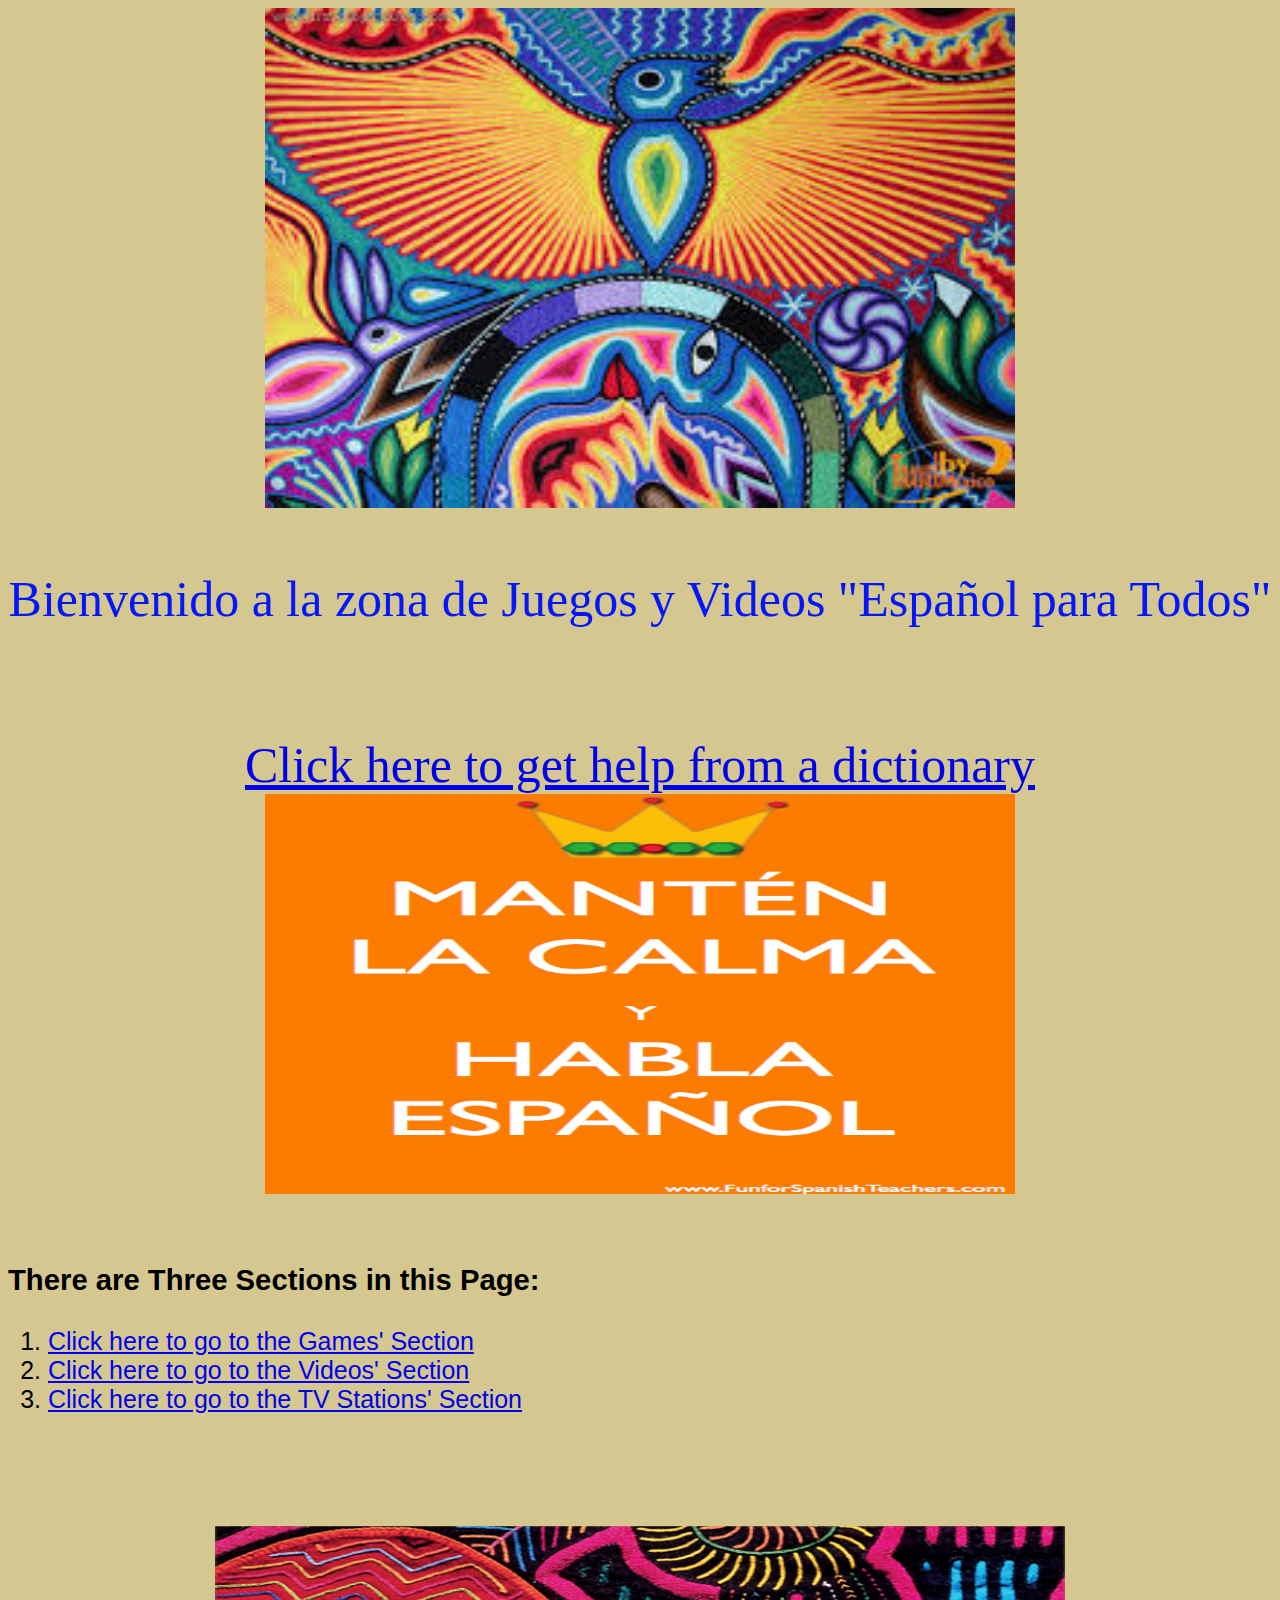
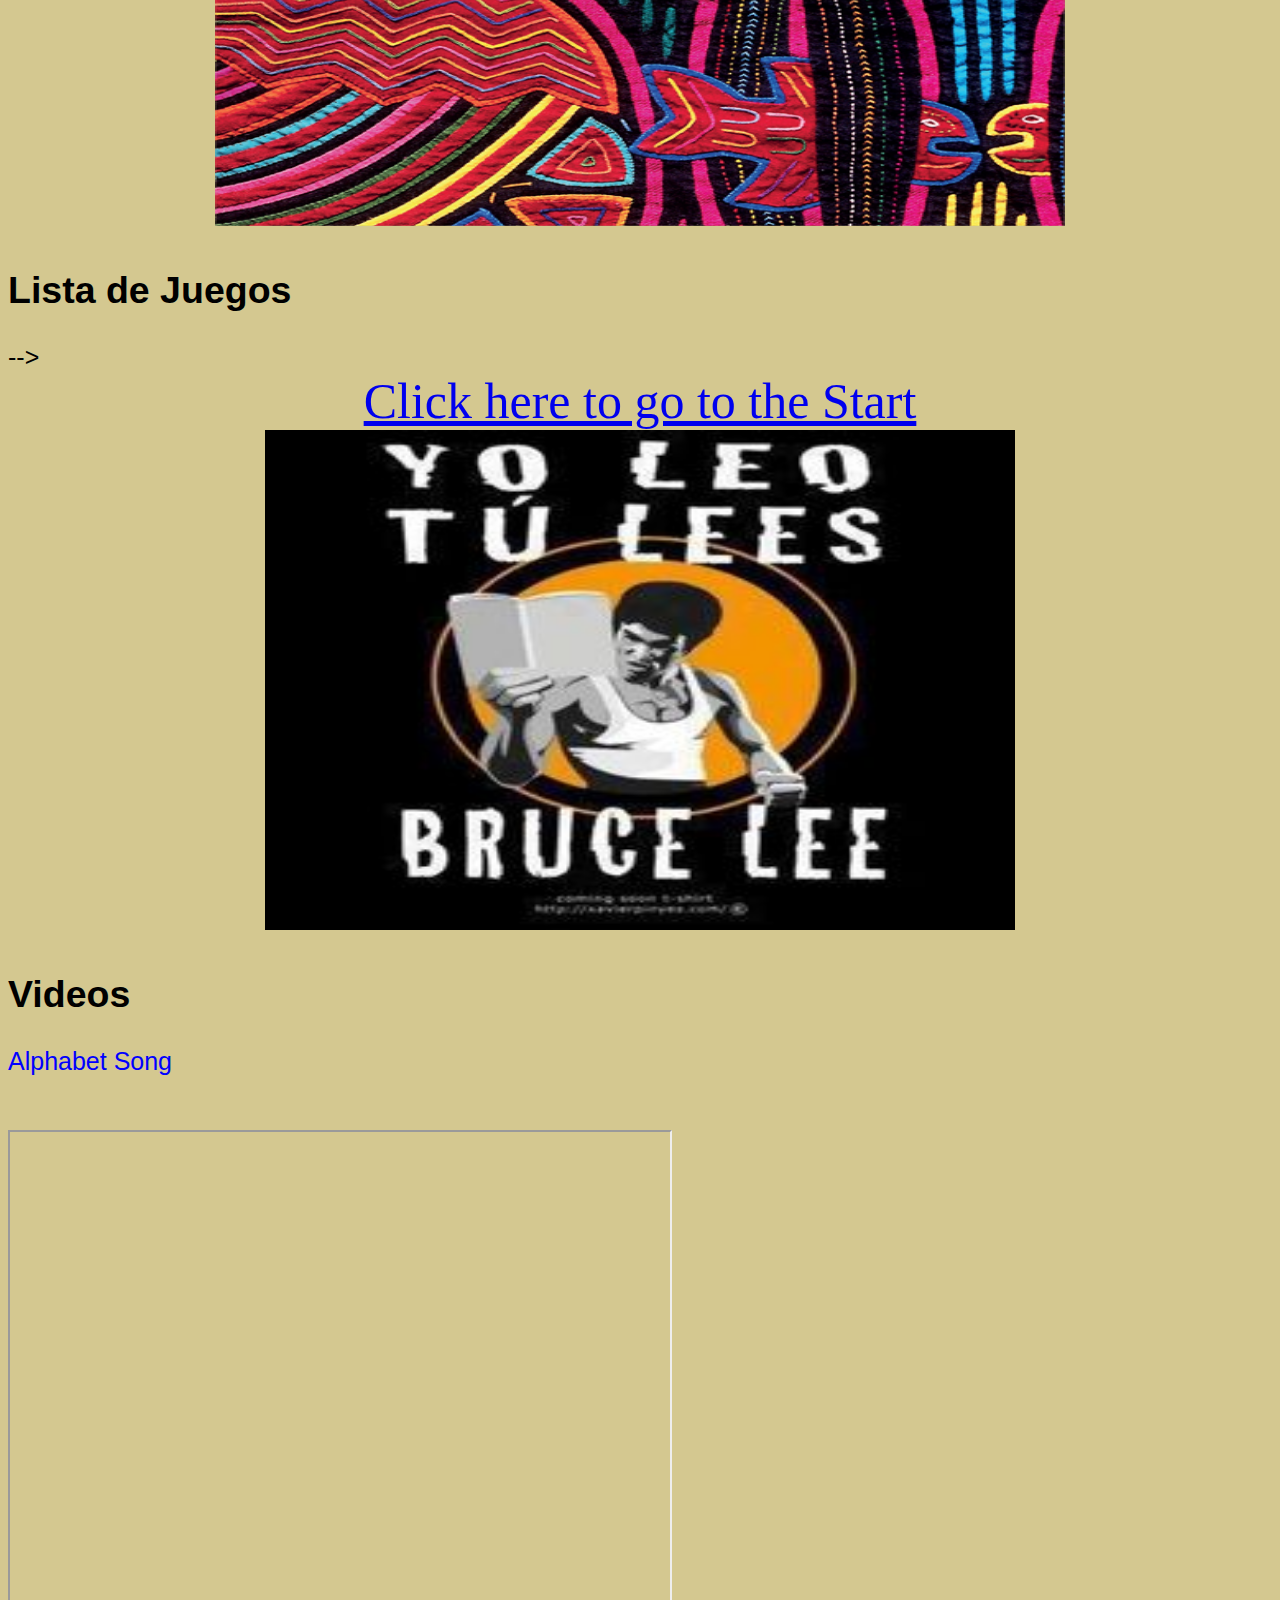
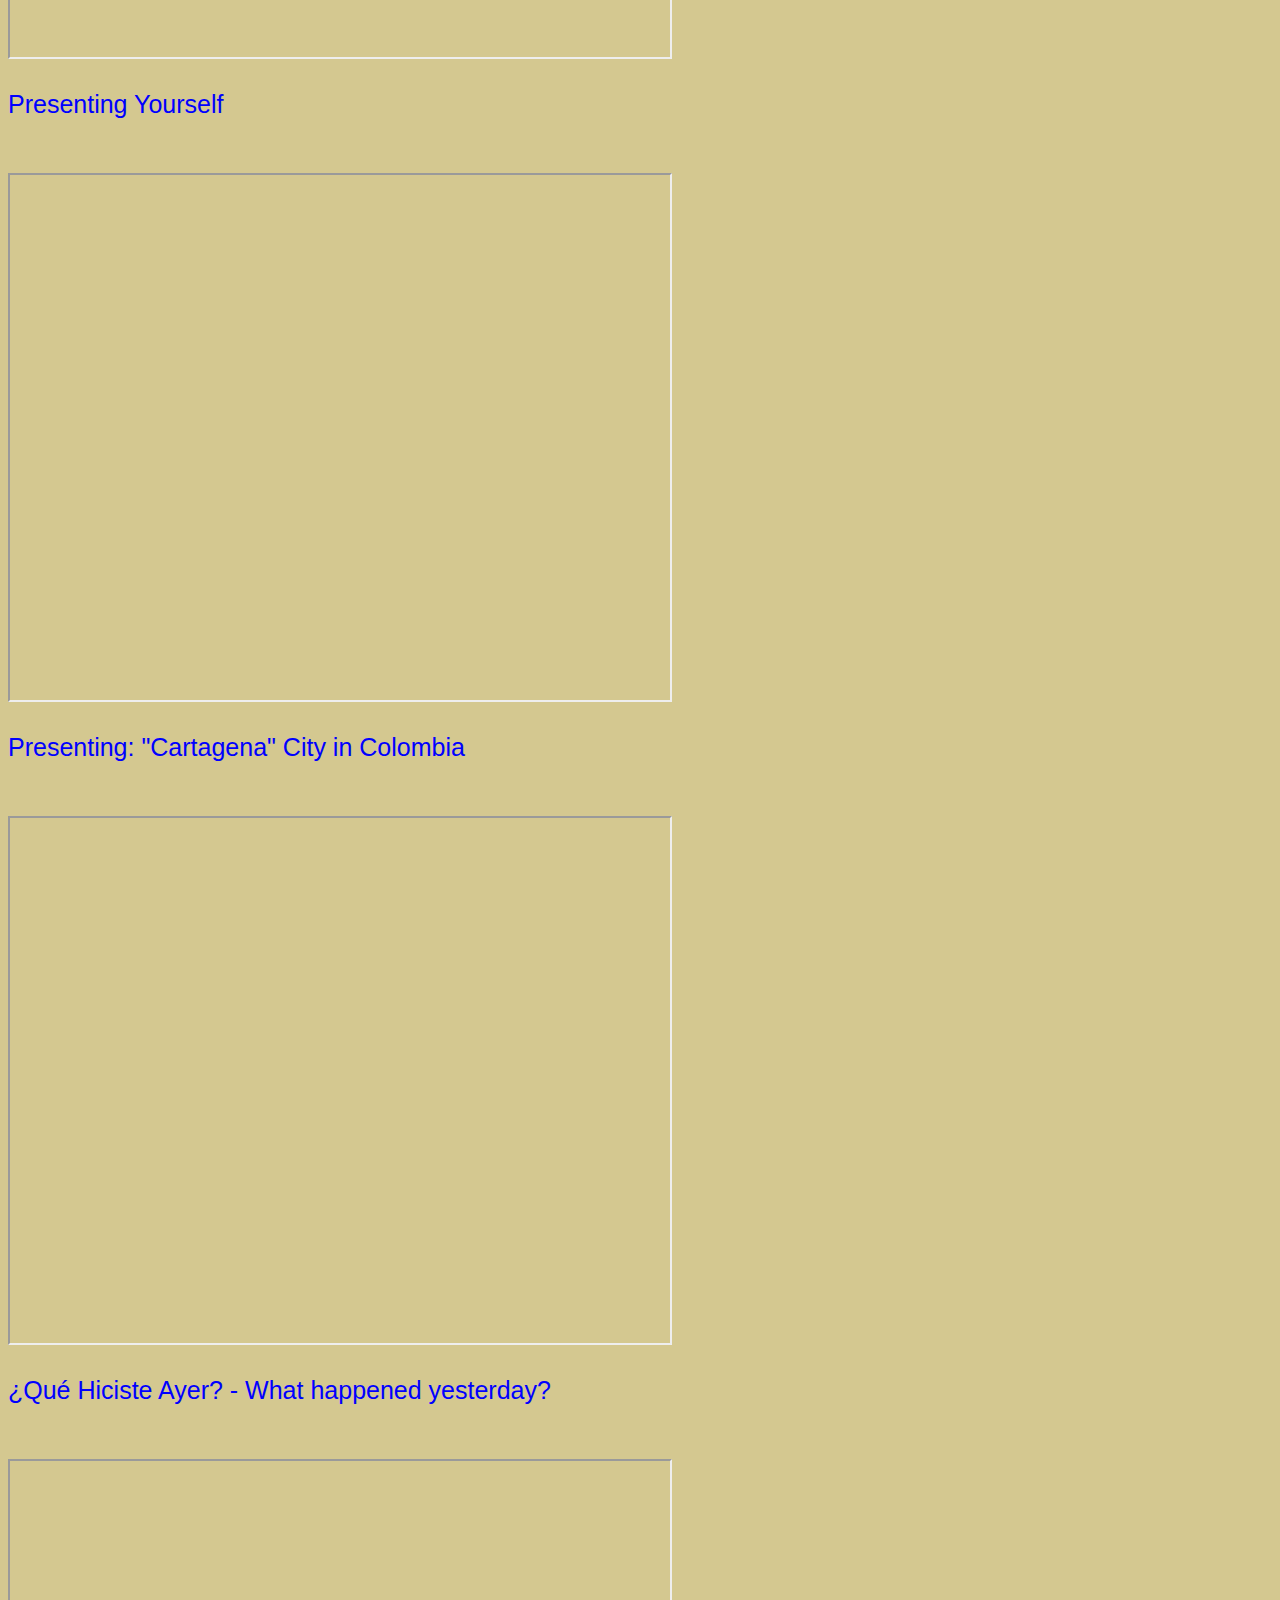
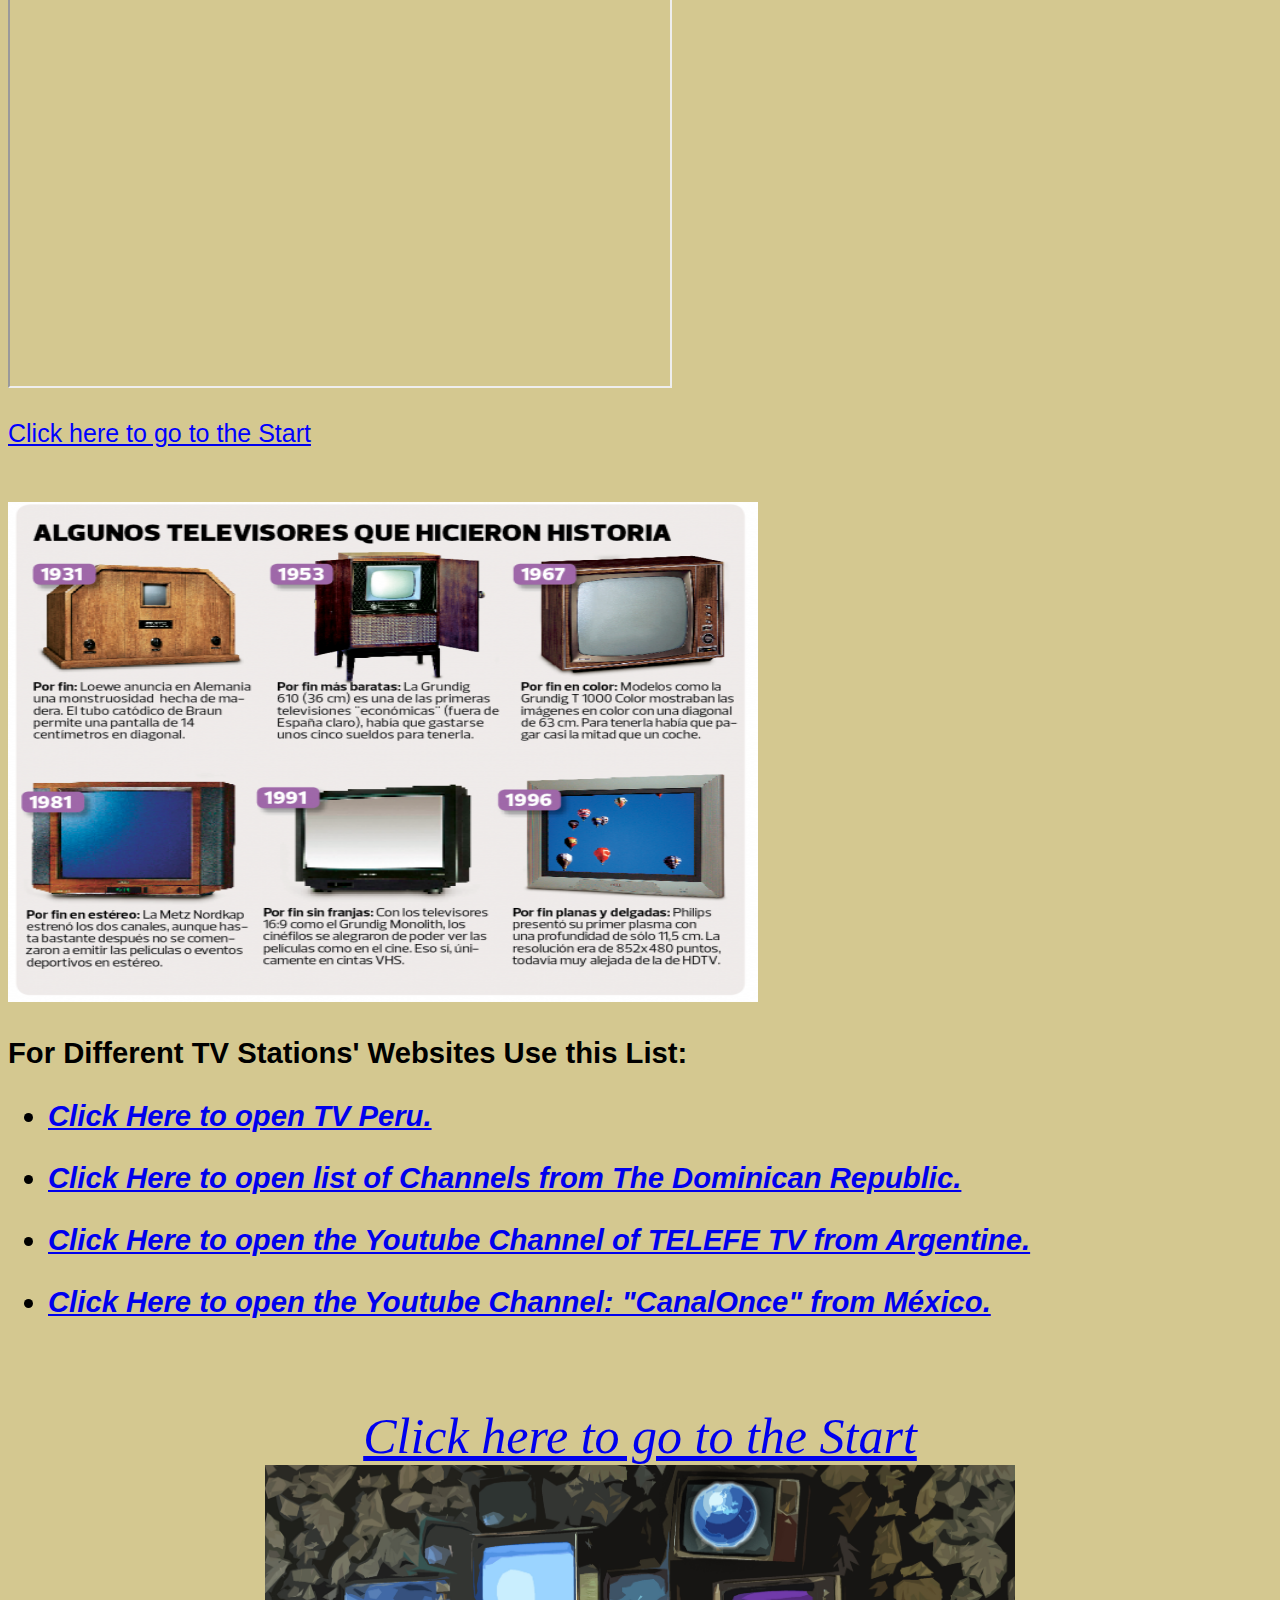
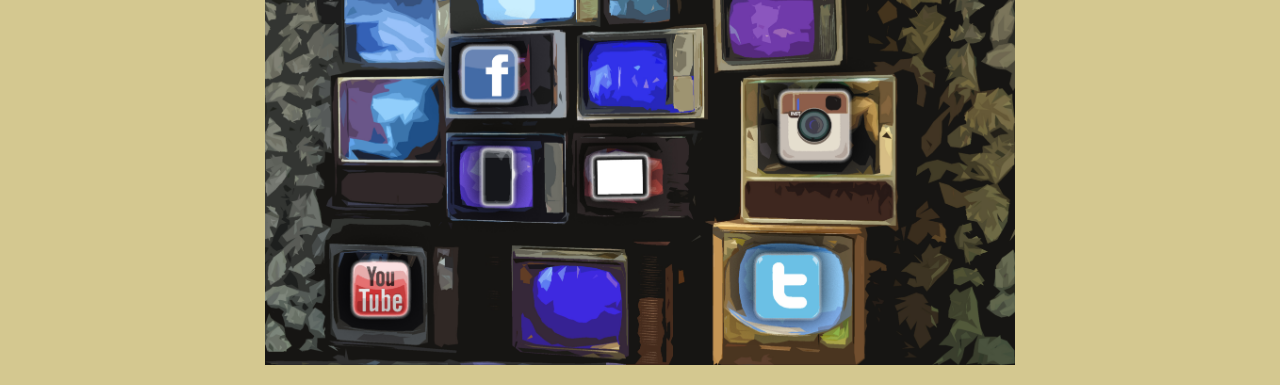
==== commit c95164e8: "Update index.html" ====
--- a/index.html
+++ b/index.html
@@ -1,193 +1,140 @@
 <!DOCTYPE html>
 <html>
-<head>
-  <!-- Site made with Mobirise Website Builder v4.2.5, https://mobirise.com -->
-  <meta charset="UTF-8">
-  <meta http-equiv="X-UA-Compatible" content="IE=edge">
-  <meta name="generator" content="Mobirise v4.2.5, mobirise.com">
-  <meta name="viewport" content="width=device-width, initial-scale=1">
-  <link rel="shortcut icon" href="assets/images/s.gif" type="image/x-icon">
-  <meta name="description" content="">
-  <title>Spanish Video Showcase</title>
-  <link rel="stylesheet" href="assets/web/assets/mobirise-icons/mobirise-icons.css">
-  <link rel="stylesheet" href="assets/tether/tether.min.css">
-  <link rel="stylesheet" href="assets/bootstrap/css/bootstrap.min.css">
-  <link rel="stylesheet" href="assets/bootstrap/css/bootstrap-grid.min.css">
-  <link rel="stylesheet" href="assets/bootstrap/css/bootstrap-reboot.min.css">
-  <link rel="stylesheet" href="assets/theme/css/style.css">
-  <link rel="stylesheet" href="assets/mobirise/css/mbr-additional.css" type="text/css">
-  
-  
-  
-</head>
-<body>
-<section class="header1 cid-qU3hM50QVr" id="header1-8" data-bg-video="https://www.youtube.com/watch?v=EyEyojMvveY" data-rv-view="189">
-
-    
-
-    <div class="mbr-overlay" style="opacity: 0.2; background-color: rgb(0, 0, 0);">
-    </div>
-
-    <div class="container">
-        <div class="row justify-content-md-center">
-            <div class="mbr-white col-md-10">
-                <h1 class="mbr-section-title align-center mbr-bold pb-3 mbr-fonts-style display-1">
-                    BSDE Year 8 Spanish</h1>
-                <h3 class="mbr-section-subtitle align-center mbr-light pb-3 mbr-fonts-style display-2">
-                    Welcome to The Show!</h3>
-                <p class="mbr-text align-center pb-3 mbr-fonts-style display-5">
-                    These are our video-animations, we have worked on the script using the vocabulary from our course.
-                </p>
-                <div class="mbr-section-btn align-center"><a class="btn btn-md btn-primary display-4" href="https://elearn.eq.edu.au/webapps/blackboard/execute/announcement?method=search&context=course_entry&course_id=_70461_1&handle=announcements_entry&mode=view" target="_blank">
-                        <span class="mbr-iconfont mbri-file"></span>LEARN MORE</a>
-                    <a class="btn btn-md btn-secondary-outline display-4" href="#slider2-6"><span class="mbri-cursor-click mbr-iconfont mbr-iconfont-btn"></span>GO!&nbsp;</a></div>
-            </div>
-        </div>
-    </div>
-
-</section>
-
-<section class="engine"><a href="https://mobirise.co/d">web software</a></section><section class="features1 cid-qU3KcbwGRu" id="features1-9" data-rv-view="193">
-    
-    
-
-    
-    <div class="container">
-        <div class="media-container-row">
-
-            <div class="card p-3 col-12 col-md-6 col-lg-4">
-                <div class="card-img pb-3">
-                    <span class="mbri-bootstrap mbr-iconfont" media-simple="true"></span>
-                </div>
-                <div class="card-box">
-                    <h4 class="card-title py-3 mbr-fonts-style display-5">What You Need</h4>
-                    <p class="mbr-text mbr-fonts-style display-7">Make sure you have the "Flash Player" enabled.
-                    </p>
-                </div>
-            </div>
-
-            <div class="card p-3 col-12 col-md-6 col-lg-4">
-                <div class="card-img pb-3">
-                    <span class="mbri-touch mbr-iconfont" media-simple="true"></span>
-                </div>
-                <div class="card-box">
-                    <h4 class="card-title py-3 mbr-fonts-style display-5">
-                        Mobile Friendly
-                    </h4>
-                    <p class="mbr-text mbr-fonts-style display-7">Any screen size will do but probably you may enjoy this videos more in a computer screen and with speakers.</p>
-                </div>
-            </div>
-
-            <div class="card p-3 col-12 col-md-6 col-lg-4">
-                <div class="card-img pb-3">
-                    <span class="mbri-responsive mbr-iconfont" media-simple="true"></span>
-                </div>
-                <div class="card-box">
-                    <h4 class="card-title py-3 mbr-fonts-style display-5">
-                        Unique Styles
-                    </h4>
-                    <p class="mbr-text mbr-fonts-style display-7">All examples here were created by the students.
-                    </p>
-                </div>
-            </div>
-
-            
-
-        </div>
-
-    </div>
-
-</section>
-
-<section class="carousel slide cid-qTFyVbtg9o" data-interval="false" id="slider2-6" data-rv-view="196">
-
-    
-    <div class="container content-slider">
-        <div class="content-slider-wrap">
-            <div>
-                <div class="mbr-slider slide carousel" data-pause="true" data-keyboard="false" data-ride="false" data-interval="false"><ol class="carousel-indicators"><li data-app-prevent-settings="" data-target="#slider2-6" data-slide-to="0"></li><li data-app-prevent-settings="" data-target="#slider2-6" data-slide-to="1"></li><li data-app-prevent-settings="" data-target="#slider2-6" data-slide-to="2"></li><li data-app-prevent-settings="" data-target="#slider2-6" data-slide-to="3"></li><li data-app-prevent-settings="" data-target="#slider2-6" class=" active" data-slide-to="4"></li></ol>
-                    <div class="carousel-inner" role="listbox">
-                        <div class="carousel-item slider-fullscreen-image" data-bg-video-slide="https://www.youtube.com/watch?v=EyEyojMvveY">
-                            <div class="mbr-overlay" style="opacity: 0.4;"></div>
-                            <div class="container container-slide">
-                                <div class="image_wrapper"><img src="assets/images/1.jpg" style="opacity: 0;">
-                                    <div class="carousel-caption justify-content-center">
-                                        <div class="col-10 align-center"><a href="https://goanimate4schools.com/movie/0ui3s0CJsyQA?utm_source=embed&uid=0S_5uMF-YXUY" target="_blank">Jayden's Assessment Animation Video Updated</a> by <a href="https://goanimate4schools.com/user/0eScDObWwuLA" target="_blank">Jaden01</a> on <a href='https://goanimate.com?utm_source=embed' target="_blank">GoAnimate</a><br/><iframe scrolling="no" allowTransparency="true" allowfullscreen frameborder="0" width="440" height="360" src="https://goanimate4schools.com/player/embed/0ui3s0CJsyQA" ></iframe></div>
-                                    </div>
-                                </div>
-                            </div>
-                        </div>
-                        
-                        <div class="carousel-item slider-fullscreen-image" data-bg-video-slide="https://www.youtube.com/watch?v=EyEyojMvveY">
-                            <div class="mbr-overlay"></div>
-                            <div class="container container-slide">
-                                <div class="image_wrapper"><img src="assets/images/2.jpg" style="opacity: 0;">
-                                <div class="carousel-caption justify-content-center">
-                                    <div class="col-10 align-center">
-                                         <a href="https://goanimate4schools.com/movie/0eQDIHFwpK_c?utm_source=embed&uid=0S_5uMF-YXUY" target="_blank">Greetings</a> by <a href="https://goanimate4schools.com/user/0mEu08Y2RJfw" target="_blank">TaMaRa D</a> on <a href='https://goanimate.com?utm_source=embed' target="_blank">GoAnimate</a><br/><iframe scrolling="no" allowTransparency="true" allowfullscreen frameborder="0" width="440" height="360" src="https://goanimate4schools.com/player/embed/0eQDIHFwpK_c" ></iframe>
-                                    </div>
-                                    </div>
-                                </div>
-                            </div>
-                        </div>
-                        
-                        <div class="carousel-item slider-fullscreen-image" data-bg-video-slide="https://www.youtube.com/watch?v=EyEyojMvveY">
-                            <div class="mbr-overlay"></div>
-                            <div class="container container-slide">
-                                <div class="image_wrapper"><img src="assets/images/3.jpg" style="opacity: 0;">
-                                    <div class="carousel-caption justify-content-center">
-                                        <div class="col-10 align-center">
-                                            <a href="https://goanimate4schools.com/movie/0WsKipdCXTLU?utm_source=embed&uid=0S_5uMF-YXUY" target="_blank">Dinner</a> by <a href="https://goanimate4schools.com/user/0RtFqgDOLQdA" target="_blank">Morgan T</a> on <a href='https://goanimate.com?utm_source=embed' target="_blank">GoAnimate</a><br/><iframe scrolling="no" allowTransparency="true" allowfullscreen frameborder="0" width="440" height="360" src="https://goanimate4schools.com/player/embed/0WsKipdCXTLU" ></iframe>
-                                        </div>
-                                    </div>
-                                </div>
-                            </div>
-                        </div>
-                        
-                        <div class="carousel-item slider-fullscreen-image" data-bg-video-slide="https://www.youtube.com/watch?v=EyEyojMvveY">
-                            <div class="mbr-overlay"></div>
-                            <div class="container container-slide">
-                                <div class="image_wrapper"><img src="assets/images/2.jpg" style="opacity: 0;">
-                                    <div class="carousel-caption justify-content-center">
-                                        <div class="col-10 align-center">
-                                            <a href="https://goanimate4schools.com/movie/0lNwMwXQ6VPk?utm_source=embed&uid=0S_5uMF-YXUY" target="_blank">Abuela Es Gato Loco. By Charlotte Webster</a> by <a href="https://goanimate4schools.com/user/0sq_PhC_5FO0" target="_blank">Charlotte W</a> on <a href='https://goanimate.com?utm_source=embed' target="_blank">GoAnimate</a><br/><iframe scrolling="no" allowTransparency="true" allowfullscreen frameborder="0" width="440" height="360" src="https://goanimate4schools.com/player/embed/0lNwMwXQ6VPk" ></iframe> 
-                                        </div>
-                                    </div>
-                                </div>
-                            </div>
-                        </div>
-                        
-                        <div class="carousel-item slider-fullscreen-image active" data-bg-video-slide="https://www.youtube.com/watch?v=EyEyojMvveY">
-                            <div class="mbr-overlay" style="opacity: 0.4;"></div>
-                            <div class="container container-slide">
-                                <div class="image_wrapper"><img src="assets/images/k.gif" style="opacity: 0;">
-                                    <div class="carousel-caption justify-content-center">
-                                        <div class="col-10 align-center">
-                                          <a href="https://goanimate4schools.com/movie/0iwklCqZKR2s?utm_source=embed&uid=0S_5uMF-YXUY" target="_blank">Holiday</a> by <a href="https://goanimate4schools.com/user/0Db3q-4EOgoQ" target="_blank">Joseph G</a> on <a href='https://goanimate.com?utm_source=embed' target="_blank">GoAnimate</a><br/><iframe scrolling="no" allowTransparency="true" allowfullscreen frameborder="0" width="360" height="360" src="https://goanimate4schools.com/player/embed/0iwklCqZKR2s" ></iframe>     
-                                        </div>
-                                    </div>
-                                </div>
-                            </div>
-                        </div>
-                    </div>
-                    
-                    <a data-app-prevent-settings="" class="carousel-control carousel-control-prev" role="button" data-slide="prev" href="#slider2-6"><span aria-hidden="true" class="mbri-left mbr-iconfont"></span><span class="sr-only">Previous</span></a><a data-app-prevent-settings="" class="carousel-control carousel-control-next" role="button" data-slide="next" href="#slider2-6"><span aria-hidden="true" class="mbri-right mbr-iconfont"></span><span class="sr-only">Next</span></a></div></div> 
-        </div>
-    </div>
-</section>
-
-
-  <script src="assets/web/assets/jquery/jquery.min.js"></script>
-  <script src="assets/popper/popper.min.js"></script>
-  <script src="assets/tether/tether.min.js"></script>
-  <script src="assets/bootstrap/js/bootstrap.min.js"></script>
-  <script src="assets/jquery-mb-ytplayer/jquery.mb.ytplayer.min.js"></script>
-  <script src="assets/jquery-mb-vimeo_player/jquery.mb.vimeo_player.js"></script>
-  <script src="assets/bootstrap-carousel-swipe/bootstrap-carousel-swipe.js"></script>
-  <script src="assets/smooth-scroll/smooth-scroll.js"></script>
-  <script src="assets/theme/js/script.js"></script>
-  <script src="assets/mobirise-slider-video/script.js"></script>
-  
-  
-</body>
-</html>+	<head>
+		<link type="text/css" rel="stylesheet" href="stylesheet.css"/>
+		<meta charset="UTF-8">
+		<title>Spanish Games and Video Site ++</title>
+		<style>
+			body
+			{ 
+			background-color:#D4C890;
+			text-align:center;
+			font-size:50px;
+			color:#0516FC
+			}
+			
+			
+			div
+			{
+				text-align:justify;
+				font-family:Helvetica;
+				font-size:25px;
+				color:#000000;
+			}
+		</style>
+	
+	</head>
+	<body>
+		<img src="Assets/Images/BirdHuichol.jpg" height="500" width="750"/>
+		<a name="Inicio">
+		<p>Bienvenido a la zona de Juegos y Videos "Español para Todos"
+		</p>
+		<br>
+			<a href="http://www.spanishdict.com/" target="_blank">Click here to get help from a dictionary</a>
+		<br>
+			<img src="Assets/Images/MantenCalma.jpg" height="400" width="750"/>
+		<div id="jumps">
+		<br> 
+ 		<h3>There are Three Sections in this Page:</h3> 
+ 		<ol>	 
+ 		<li><a href="#gamesection">Click here to go to the Games' Section</a></li>
+ 		<li><a href="#videosection">Click here to go to the Videos' Section</a></li> 
+ 		<li><a href="#tvstationsection">Click here to go to the TV Stations' Section</a></li> 
+ 		</ol>
+		<br> 
+		</div>
+		<br>
+			<img src="Assets/Images/Huicholimage.png" height="300" width="850"/>
+		<br>	
+		<div id="Games">
+			<a name="gamesection">
+			<h2>Lista de Juegos</h2><!--Games Section rebuild previous games flash and outdated websites ie sugarCane-->
+			<!--<a href="Year7SpanishGames.html" target="_blank">Play Spanish Year 7 Students Made Games Here</a>
+			<p>These are just the first games that you can play to practice your
+			Spanish, have a go.</p>
+			<p>Finish them all and then play against the clock
+			get no mistakes in the least amount of time (Just a suggestion),
+			Have Fun!(Not a suggestion).</p>
+			<p>Thank you Ms Johansen!</p>
+			<br>
+			<ul>
+			<li><a href="Games/JumbledQuestions/JumbledQuestions.html" target="_blank"><span style= color:red; font-size:90px; font-family:Verdana>Revision Special Game for Year 8</span>
+			<li><a href="Games/Capitals_Sentence game/Capitals_Sentence game.html" target="_blank">Play With Capital Cities in Sentences</a></li>
+			<li><a href="Games/Introducing friends/Introducing friends.html" target="_blank">Play Introducing Friends</a></li>
+			<li><a href="Games/Los Numeros Matching 1_12/Los Numeros Matching 1_12.html" target="_blank">Memory Game Play With Numbers From 1 to 12</a></li>
+			<li><a href="Games/Los Numeros memory 11_20/Los Numeros memory 11_20.html" target="_blank">Memory Game Play With Numbers From 11 to 20</a></li>
+			<li><a href="Games/Spanish Greetings/Spanish Greetings.html" target="_blank">Play With Greetings</a></li>
+			</ul> 
+		<hr>
+			<h2>Links to Other Spanish Games</h2>
+			<p>This space is for everyone to contribute, if you have found a game let us know,
+				we will put it here.</p>
+			<a style= color:red; font-size:90px; font-family:Verdana href="mailto:jsant69@eq.edu.au" id="email">To email your contributions click here</p></a>
+			<h3>Juegos</h3>
+			<ul>
+			<li><a href="http://www.bbc.co.uk/schools/gcsebitesize/games/destination/flash/western/" target="_blank">Use your language skills in this sinister game of intrigue and detection. You can play it in French or German also!</p></a></li>
+			<li><a href="http://www.myspanishgames.com/Spanish-games.html" target="_blank">Plenty of Vocabulary in mySpanishgames Site</p></a></li>
+			<li><a href="http://www.digitaldialects.com/Spanish.htm" target="_blank">Another group of games for: Days of the Week, Units of time and important verbs</p></a></li>
+			</ul>
+			<!--Use this to add more links: <a href="URL goes here" target="_blank">Description goes here</p></a> -->
+			-->
+		</div>
+		<a href="#Inicio">Click here to go to the Start</a>
+		<br>
+			<img src="Assets/Images/Lee.jpg" height="500" width="750"/>
+		<br>
+		<div id="Video">
+			<a name="videosection">
+			<h2>Videos</h2>
+			<p style= color:blue; font-size:90px; font-family:Verdana>Alphabet Song</p>
+		<br>	
+		<iframe width='660' height='525' src='https://www.youtube.com/watch_popup?v=5MJbHmgaeDM' frameborder='1' scrolling='no' allowfullscreen></iframe>
+<!-- unsupported plug in Chrome <object type="video/x-ms-wmv" 
+  data="Video/Spanish Alphabet - Orale, el alfabeto.mp4" 
+  width="320" height="260">
+  <param name="src" 
+    value="movie.wmv" />
+  <param name="autostart" value="false" />
+  <param name="controller" value="true" />
+</object> -->
+<!-- Another option for videos on folder <embed src="Video/Spanish Alphabet - Orale, el alfabeto.mp4" type="video/mp4" autostart="false" 
+				height="500" width="640" id="02BF25D5-8C17-4B23-BC80-D3488ABDDC6B" codebase="http://www.apple.com/qtactivex/qtplugin.cab" /> 
+				<param name="pluginspage" value="http://www.apple.com/quicktime/download/" /> -->
+		<br>
+			<p style= color:blue; font-size:90px; font-family:Verdana>Presenting Yourself</p>
+		<br>
+		<iframe width='660' height='525' src='https://www.youtube.com/watch_popup?v=Bj-fAlHK2rM&nohtml5=False' frameborder='1' scrolling='no' allowfullscreen></iframe>
+		<br>
+			<p style= color:blue; font-size:90px; font-family:Verdana>Presenting: "Cartagena" City in Colombia</p>
+		<br>
+		<iframe width='660' height='525' src='https://www.youtube.com/watch_popup?v=1CeNCK_khT4' frameborder='1' scrolling='no' allowfullscreen></iframe>
+		<!-- Use to add video links <iframe width='660' height='525' src='URL goes here' frameborder='1' scrolling='no' allowfullscreen></iframe> -->
+		<br>
+			<p style= color:blue; font-size:90px; font-family:Verdana>¿Qué Hiciste Ayer? - What happened yesterday?</p>
+		<br>
+		<iframe width='660' height='525' src='https://www.youtube.com/watch_popup?v=JJPIRRwvENo' frameborder='1' scrolling='no' allowfullscreen></iframe>
+		<br>
+			<a href="#Inicio"><p style= color:blue; font-size:90px; font-family:Verdana>Click here to go to the Start</p></a>
+		<br>
+		<img src="Assets/Images/TvSetsHist.png" height="500" width="750"/>
+		<a name="tvstationsection">
+		<h3><strong>For Different TV Stations' Websites Use this List:</strong></li>
+			<ul>
+				<li><a target="_blank" href="http://www.tvperu.gob.pe">
+						<p><em>Click Here to open TV Peru.<em></p></a></li>
+						
+				<li><a target="_blank" href="http://www.canalesdominicanos.do">
+						<p><em>Click Here to open list of Channels from The Dominican Republic.<em></p></a></li>
+						
+				<li><a target="_blank" href="https://www.youtube.com/channel/UCHc3el42hXKKhjs_1vzWk9A">
+						<p><em>Click Here to open the Youtube Channel of TELEFE TV from Argentine.<em></p></a></li>
+						
+				<li><a target="_blank" href="https://www.youtube.com/channel/UCqaOSuXiGdnuoqXBda-XD2A">
+						<p><em>Click Here to open the Youtube Channel: "CanalOnce" from México.<em></p></a></li>
+			</ul>
+		</div>
+		<br>
+		<a href="#Inicio">Click here to go to the Start</a>
+		<img src="Assets/Images/fotopostfinal.jpg" height="500" width="750"/>
+	</body>
+</html>
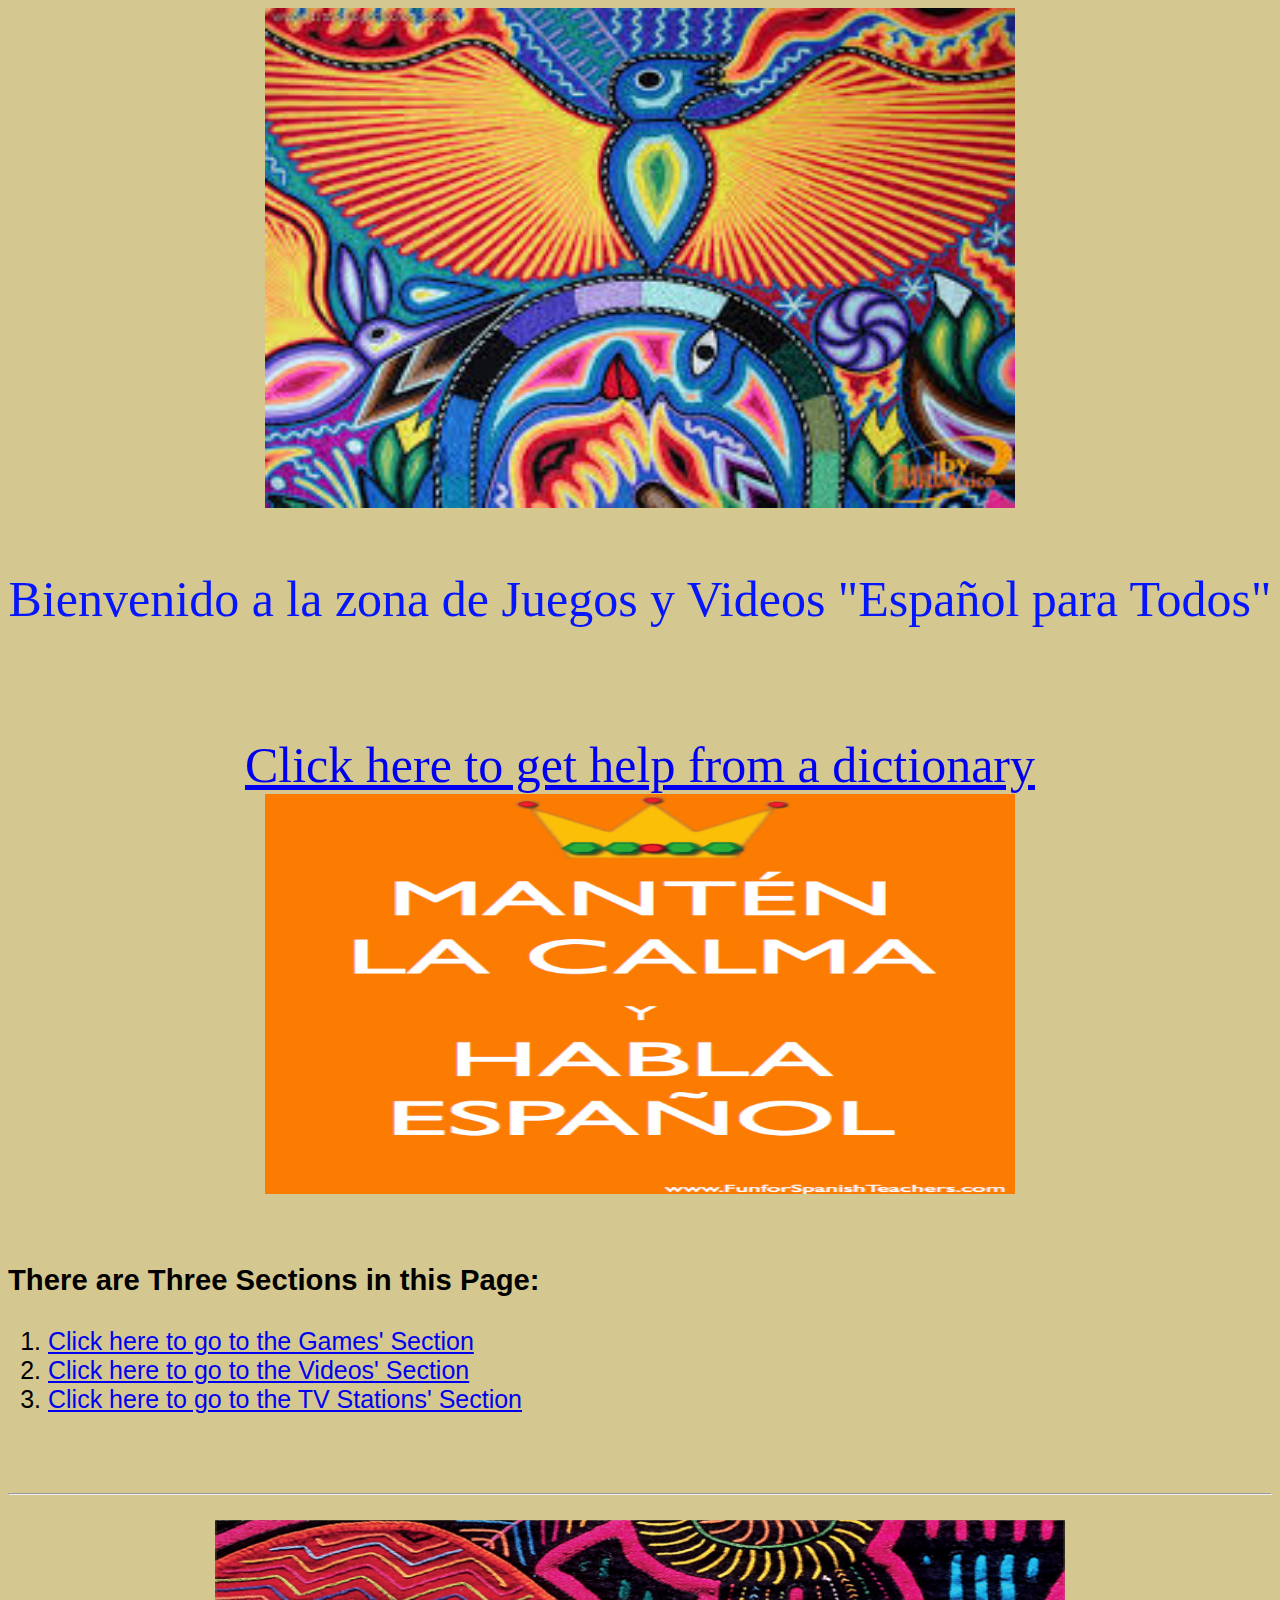
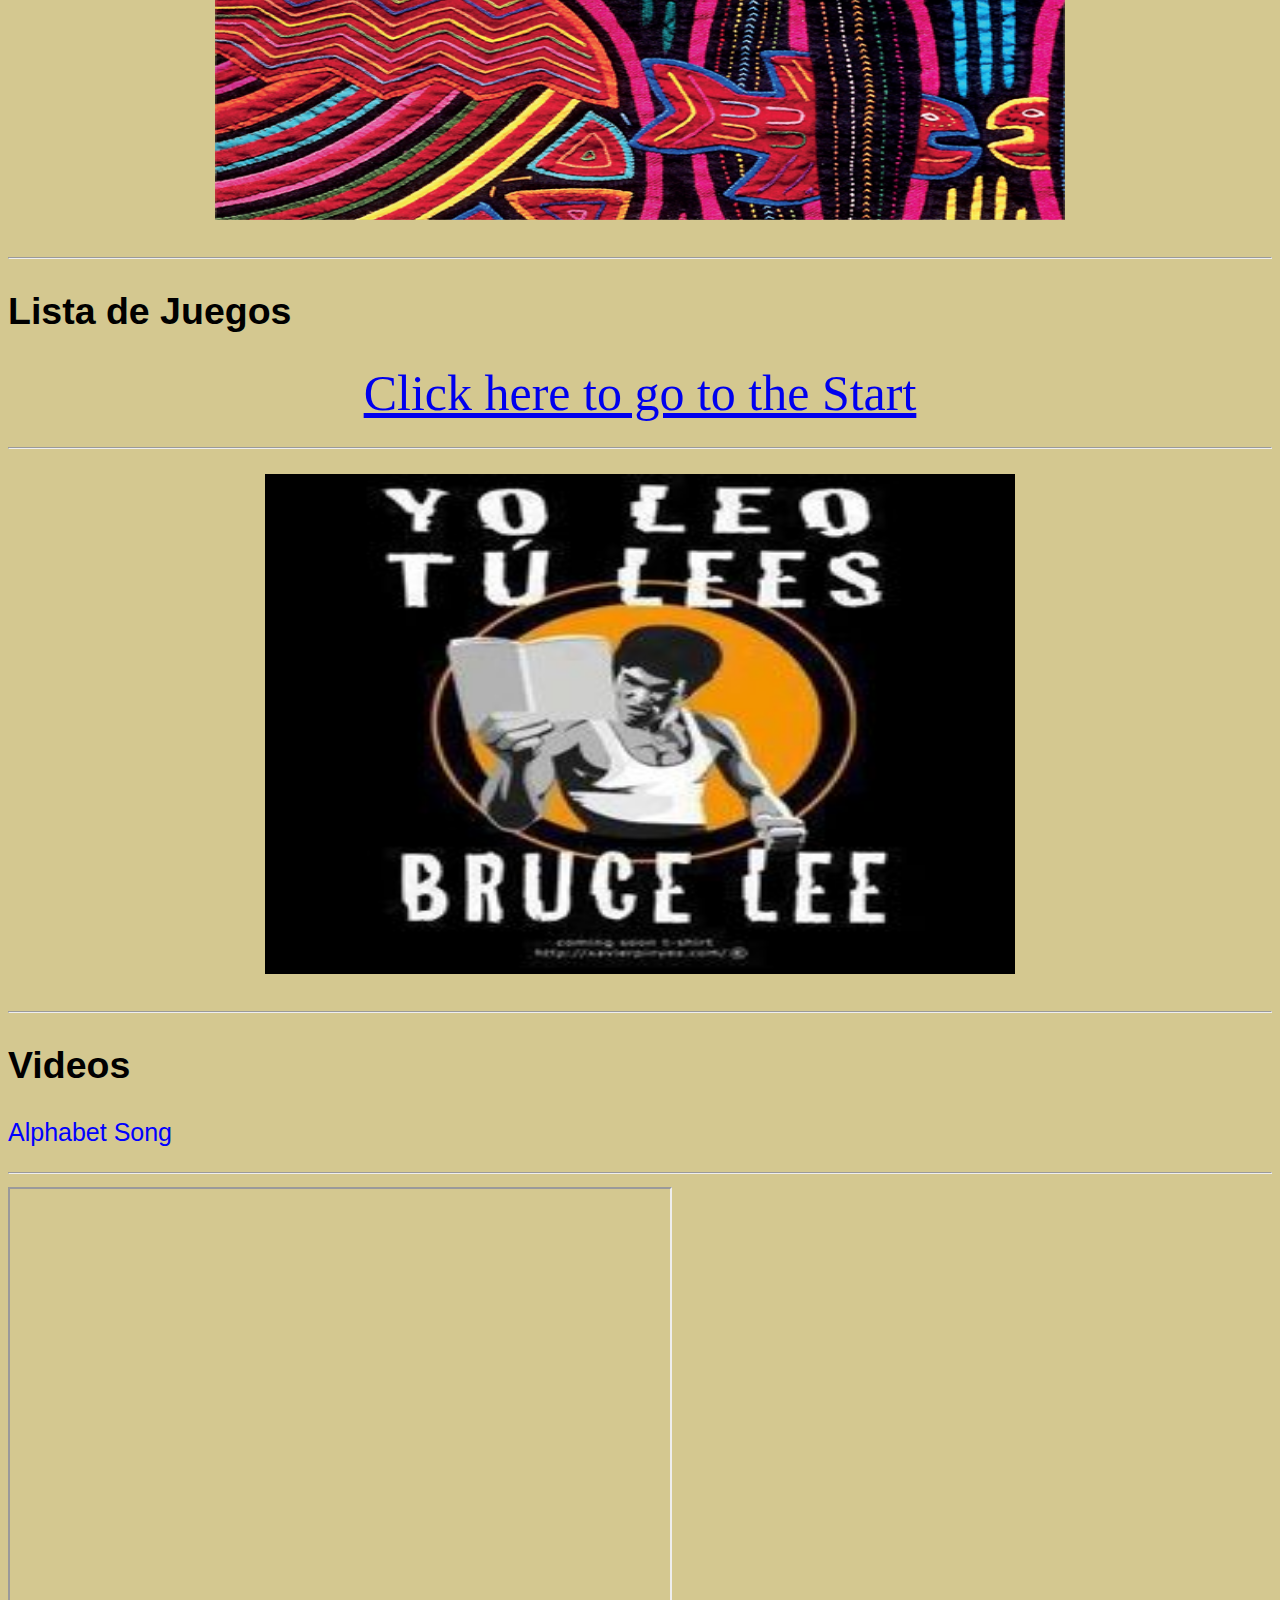
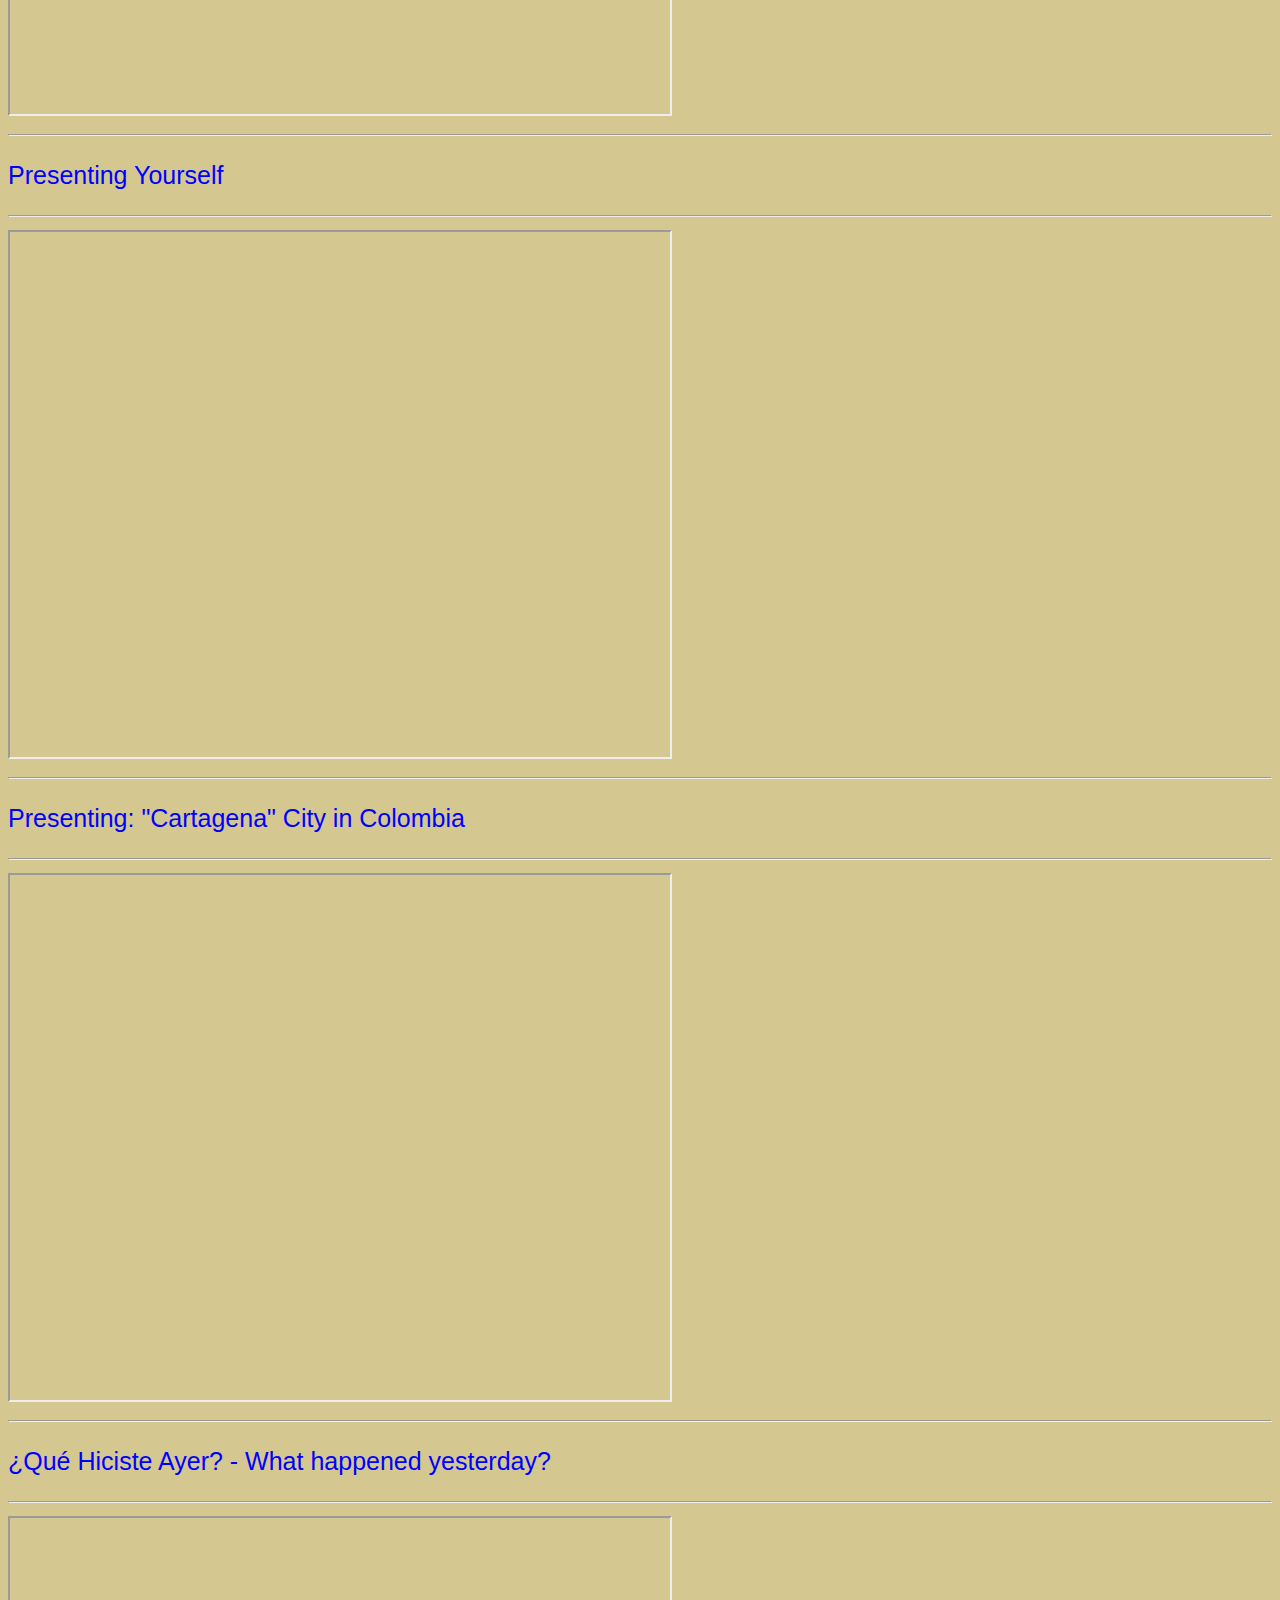
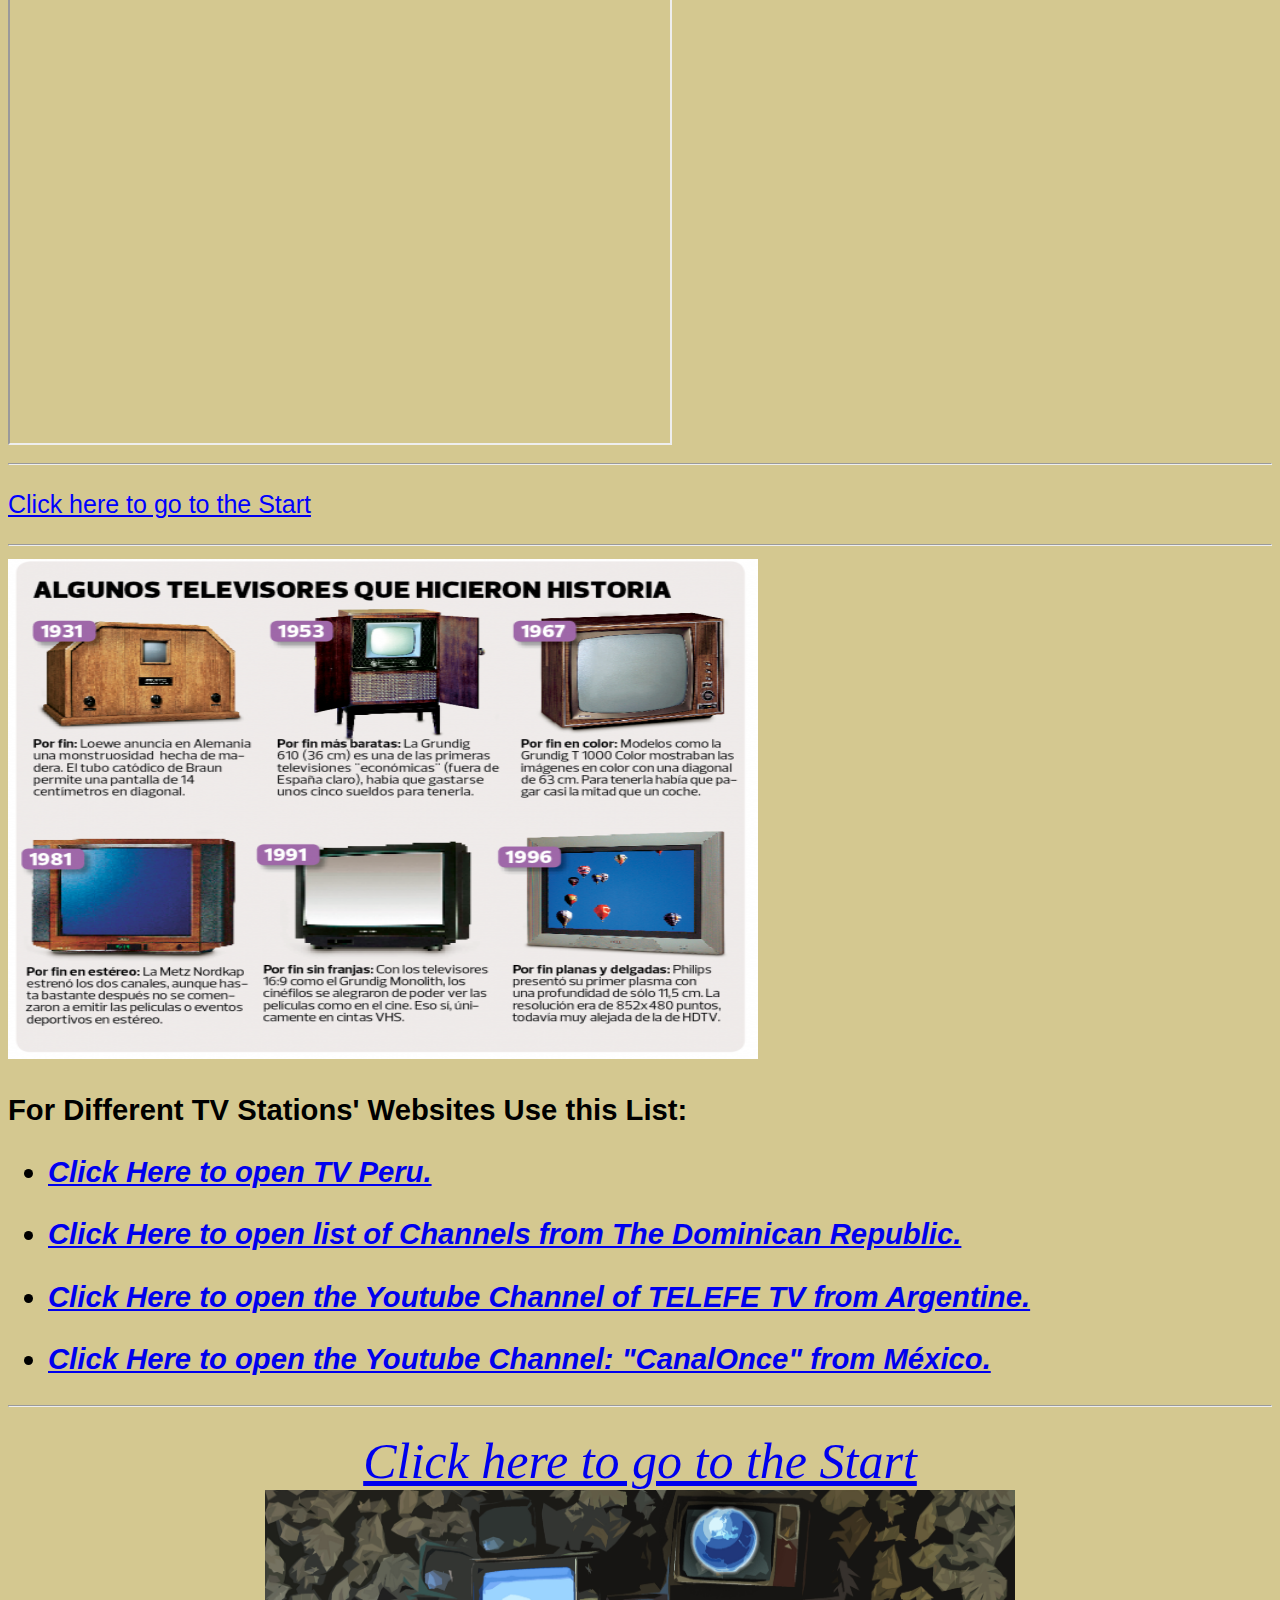
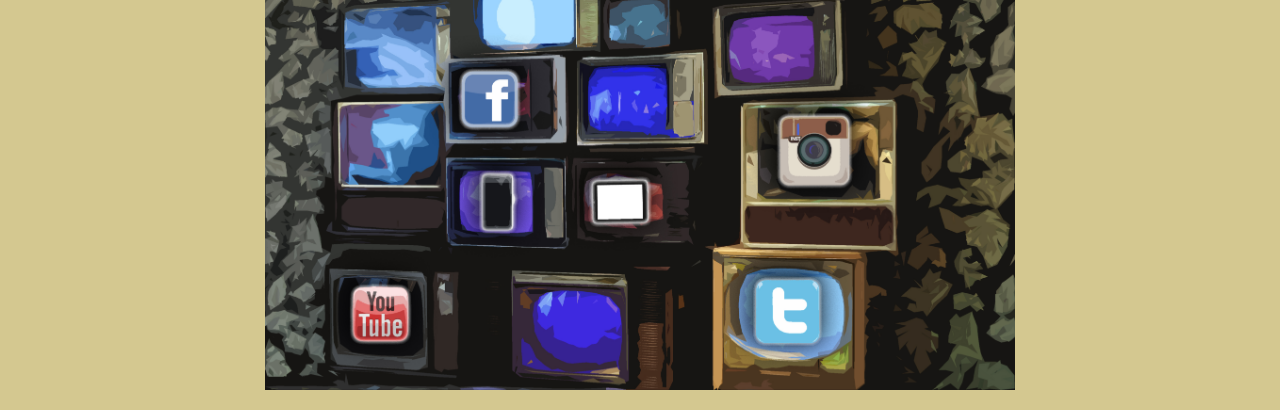
==== commit ab982615: "Update index.html" ====
--- a/index.html
+++ b/index.html
@@ -43,9 +43,9 @@
  		</ol>
 		<br> 
 		</div>
-		<br>
+		<hr>
 			<img src="Assets/Images/Huicholimage.png" height="300" width="850"/>
-		<br>	
+		<hr>	
 		<div id="Games">
 			<a name="gamesection">
 			<h2>Lista de Juegos</h2><!--Games Section rebuild previous games flash and outdated websites ie sugarCane-->
@@ -76,18 +76,18 @@
 			<li><a href="http://www.myspanishgames.com/Spanish-games.html" target="_blank">Plenty of Vocabulary in mySpanishgames Site</p></a></li>
 			<li><a href="http://www.digitaldialects.com/Spanish.htm" target="_blank">Another group of games for: Days of the Week, Units of time and important verbs</p></a></li>
 			</ul>
-			<!--Use this to add more links: <a href="URL goes here" target="_blank">Description goes here</p></a> -->
-			-->
+			Use this to add more links: <a href="URL goes here" target="_blank">Description goes here</p></a>-->
+			
 		</div>
 		<a href="#Inicio">Click here to go to the Start</a>
-		<br>
+		<hr>
 			<img src="Assets/Images/Lee.jpg" height="500" width="750"/>
-		<br>
+		<hr>
 		<div id="Video">
 			<a name="videosection">
 			<h2>Videos</h2>
 			<p style= color:blue; font-size:90px; font-family:Verdana>Alphabet Song</p>
-		<br>	
+		<hr>	
 		<iframe width='660' height='525' src='https://www.youtube.com/watch_popup?v=5MJbHmgaeDM' frameborder='1' scrolling='no' allowfullscreen></iframe>
 <!-- unsupported plug in Chrome <object type="video/x-ms-wmv" 
   data="Video/Spanish Alphabet - Orale, el alfabeto.mp4" 
@@ -100,22 +100,22 @@
 <!-- Another option for videos on folder <embed src="Video/Spanish Alphabet - Orale, el alfabeto.mp4" type="video/mp4" autostart="false" 
 				height="500" width="640" id="02BF25D5-8C17-4B23-BC80-D3488ABDDC6B" codebase="http://www.apple.com/qtactivex/qtplugin.cab" /> 
 				<param name="pluginspage" value="http://www.apple.com/quicktime/download/" /> -->
-		<br>
+		<hr>
 			<p style= color:blue; font-size:90px; font-family:Verdana>Presenting Yourself</p>
-		<br>
+		<hr>
 		<iframe width='660' height='525' src='https://www.youtube.com/watch_popup?v=Bj-fAlHK2rM&nohtml5=False' frameborder='1' scrolling='no' allowfullscreen></iframe>
-		<br>
+		<hr>
 			<p style= color:blue; font-size:90px; font-family:Verdana>Presenting: "Cartagena" City in Colombia</p>
-		<br>
+		<hr>
 		<iframe width='660' height='525' src='https://www.youtube.com/watch_popup?v=1CeNCK_khT4' frameborder='1' scrolling='no' allowfullscreen></iframe>
 		<!-- Use to add video links <iframe width='660' height='525' src='URL goes here' frameborder='1' scrolling='no' allowfullscreen></iframe> -->
-		<br>
+		<hr>
 			<p style= color:blue; font-size:90px; font-family:Verdana>¿Qué Hiciste Ayer? - What happened yesterday?</p>
-		<br>
+		<hr>
 		<iframe width='660' height='525' src='https://www.youtube.com/watch_popup?v=JJPIRRwvENo' frameborder='1' scrolling='no' allowfullscreen></iframe>
-		<br>
+		<hr>
 			<a href="#Inicio"><p style= color:blue; font-size:90px; font-family:Verdana>Click here to go to the Start</p></a>
-		<br>
+		<hr>
 		<img src="Assets/Images/TvSetsHist.png" height="500" width="750"/>
 		<a name="tvstationsection">
 		<h3><strong>For Different TV Stations' Websites Use this List:</strong></li>
@@ -133,7 +133,7 @@
 						<p><em>Click Here to open the Youtube Channel: "CanalOnce" from México.<em></p></a></li>
 			</ul>
 		</div>
-		<br>
+		<hr>
 		<a href="#Inicio">Click here to go to the Start</a>
 		<img src="Assets/Images/fotopostfinal.jpg" height="500" width="750"/>
 	</body>
